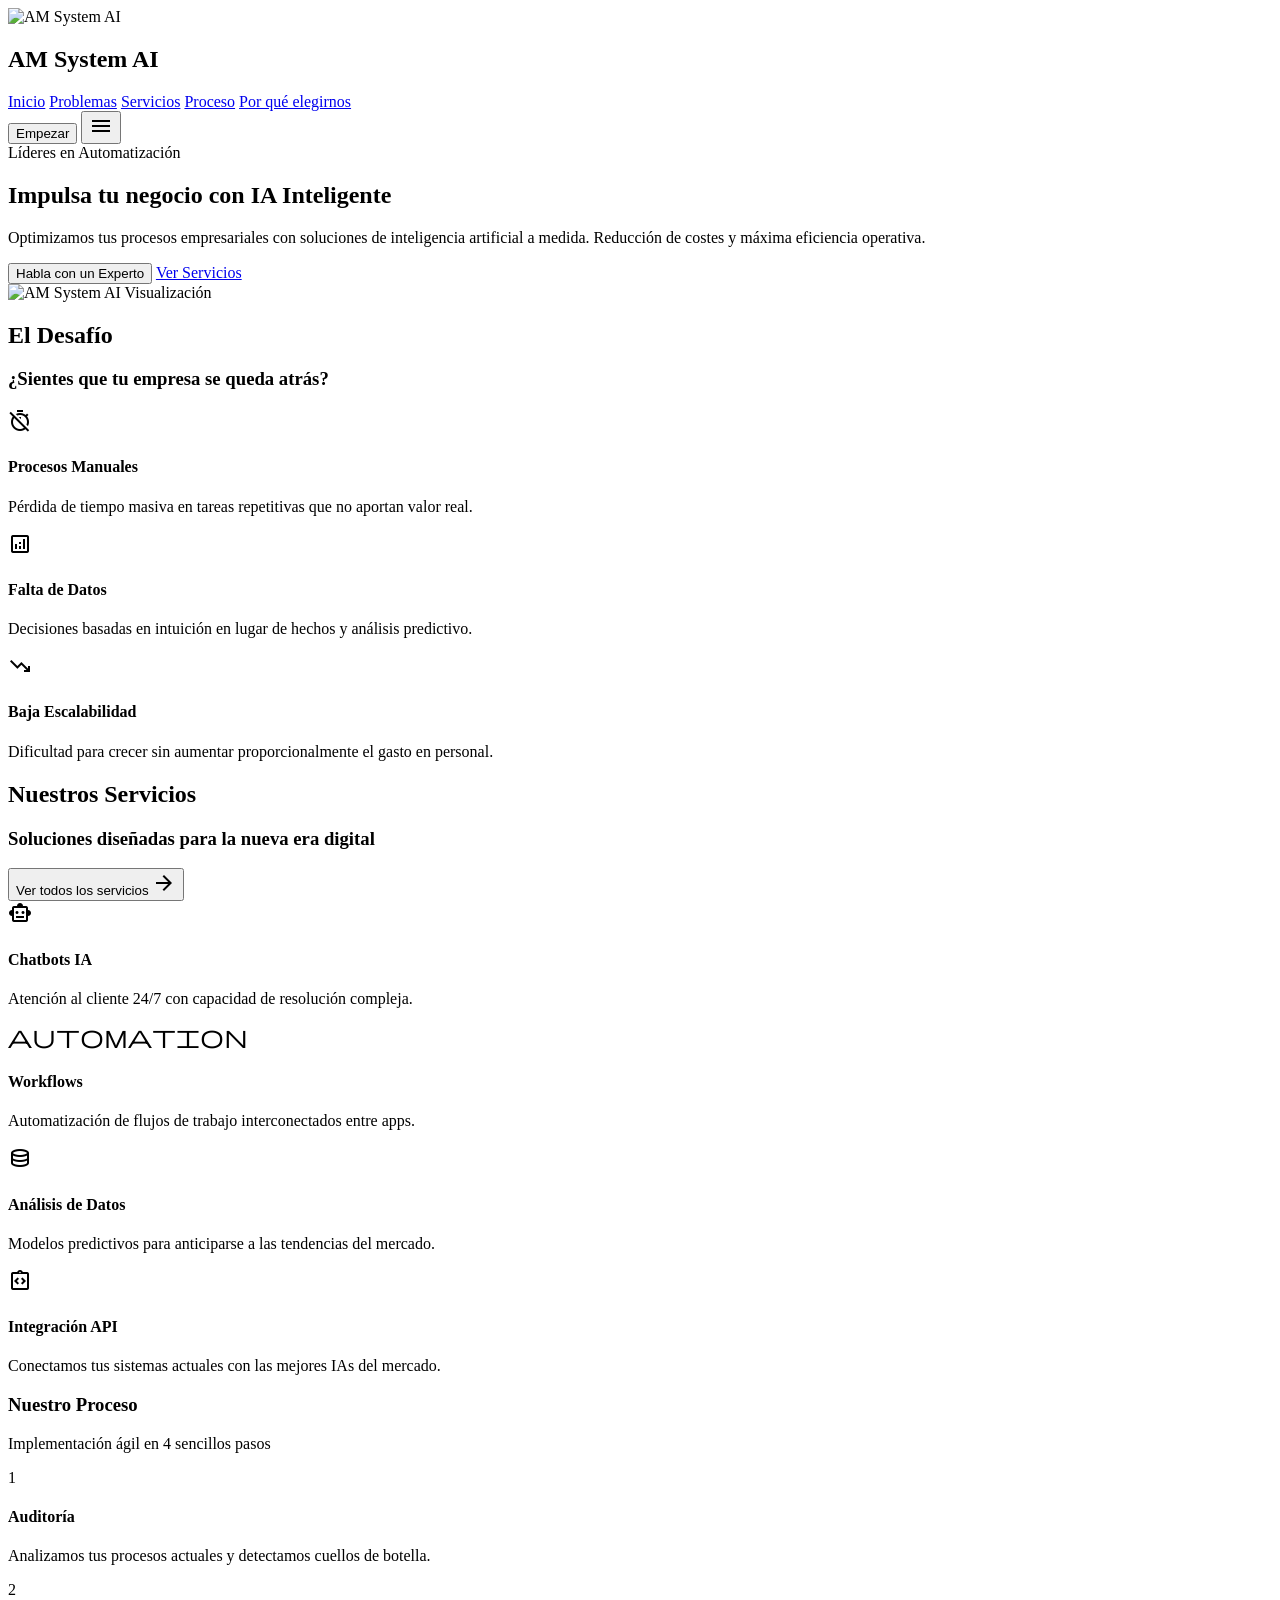
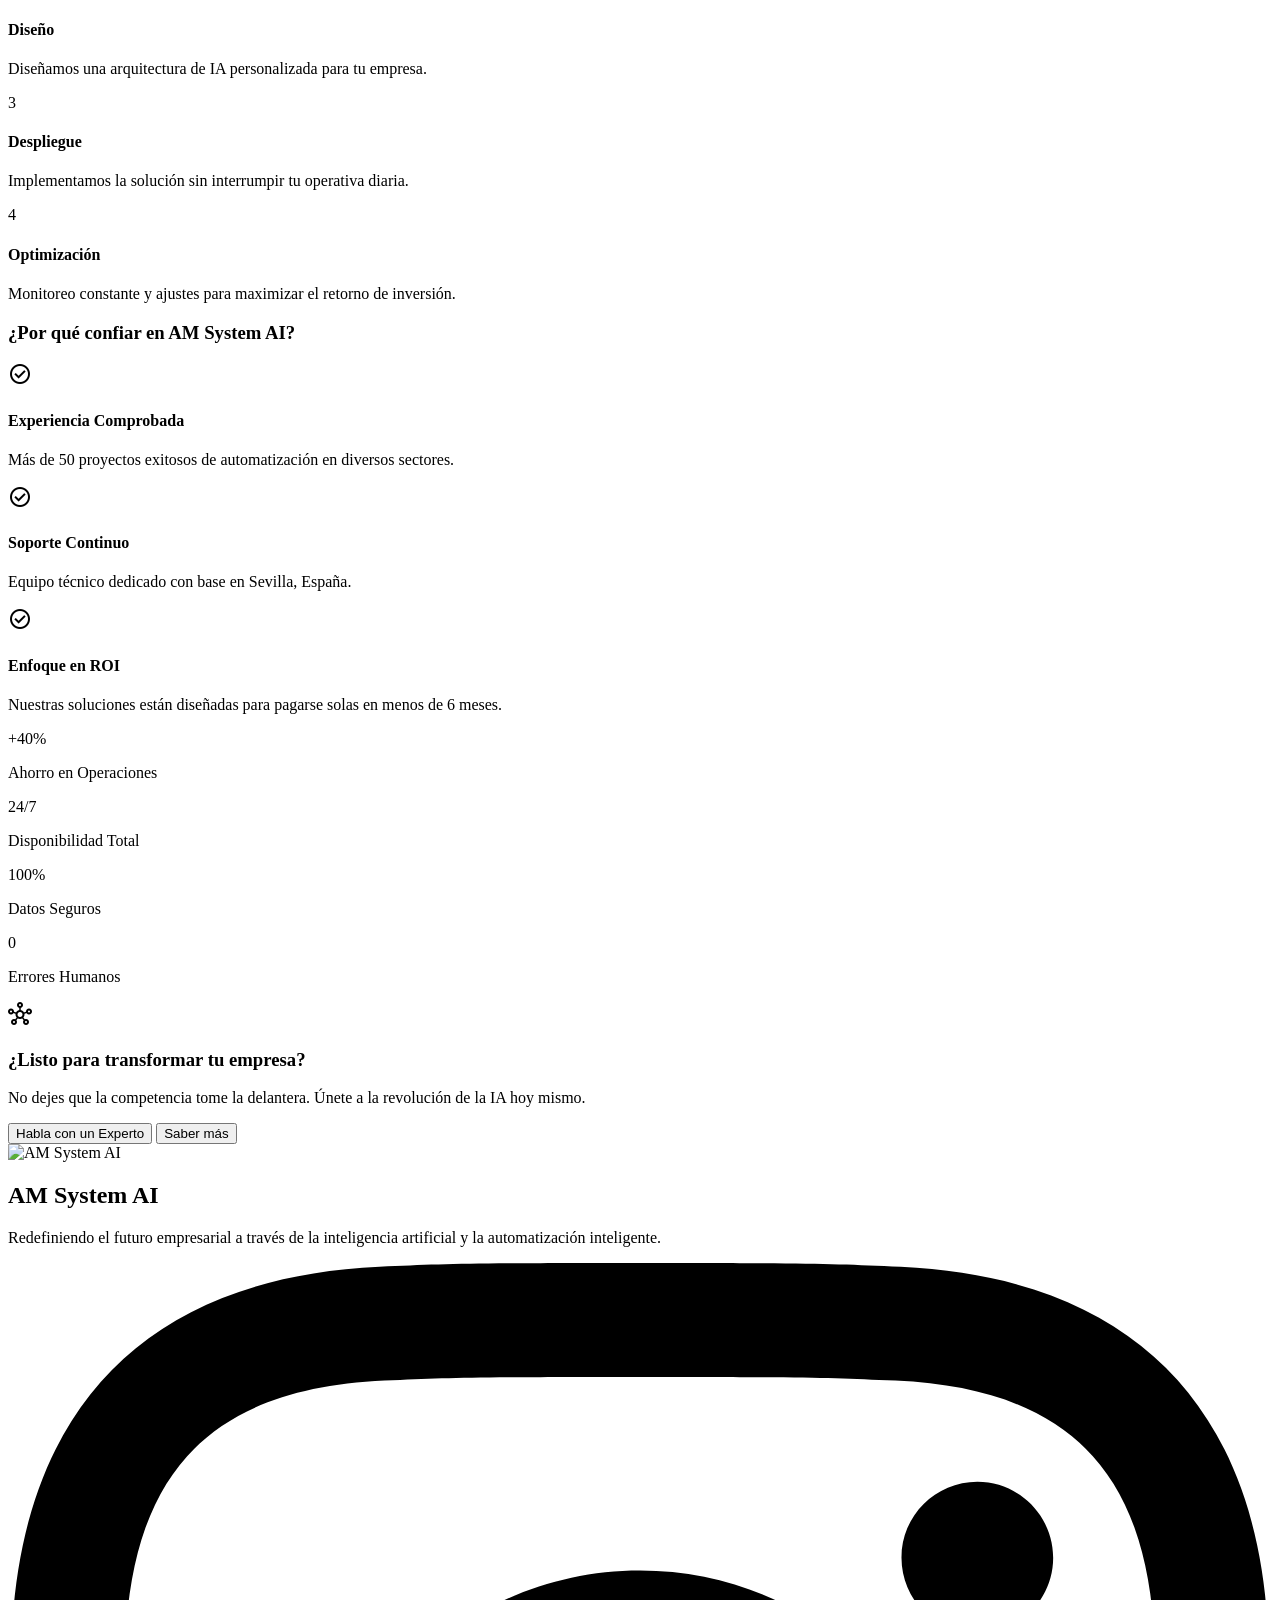
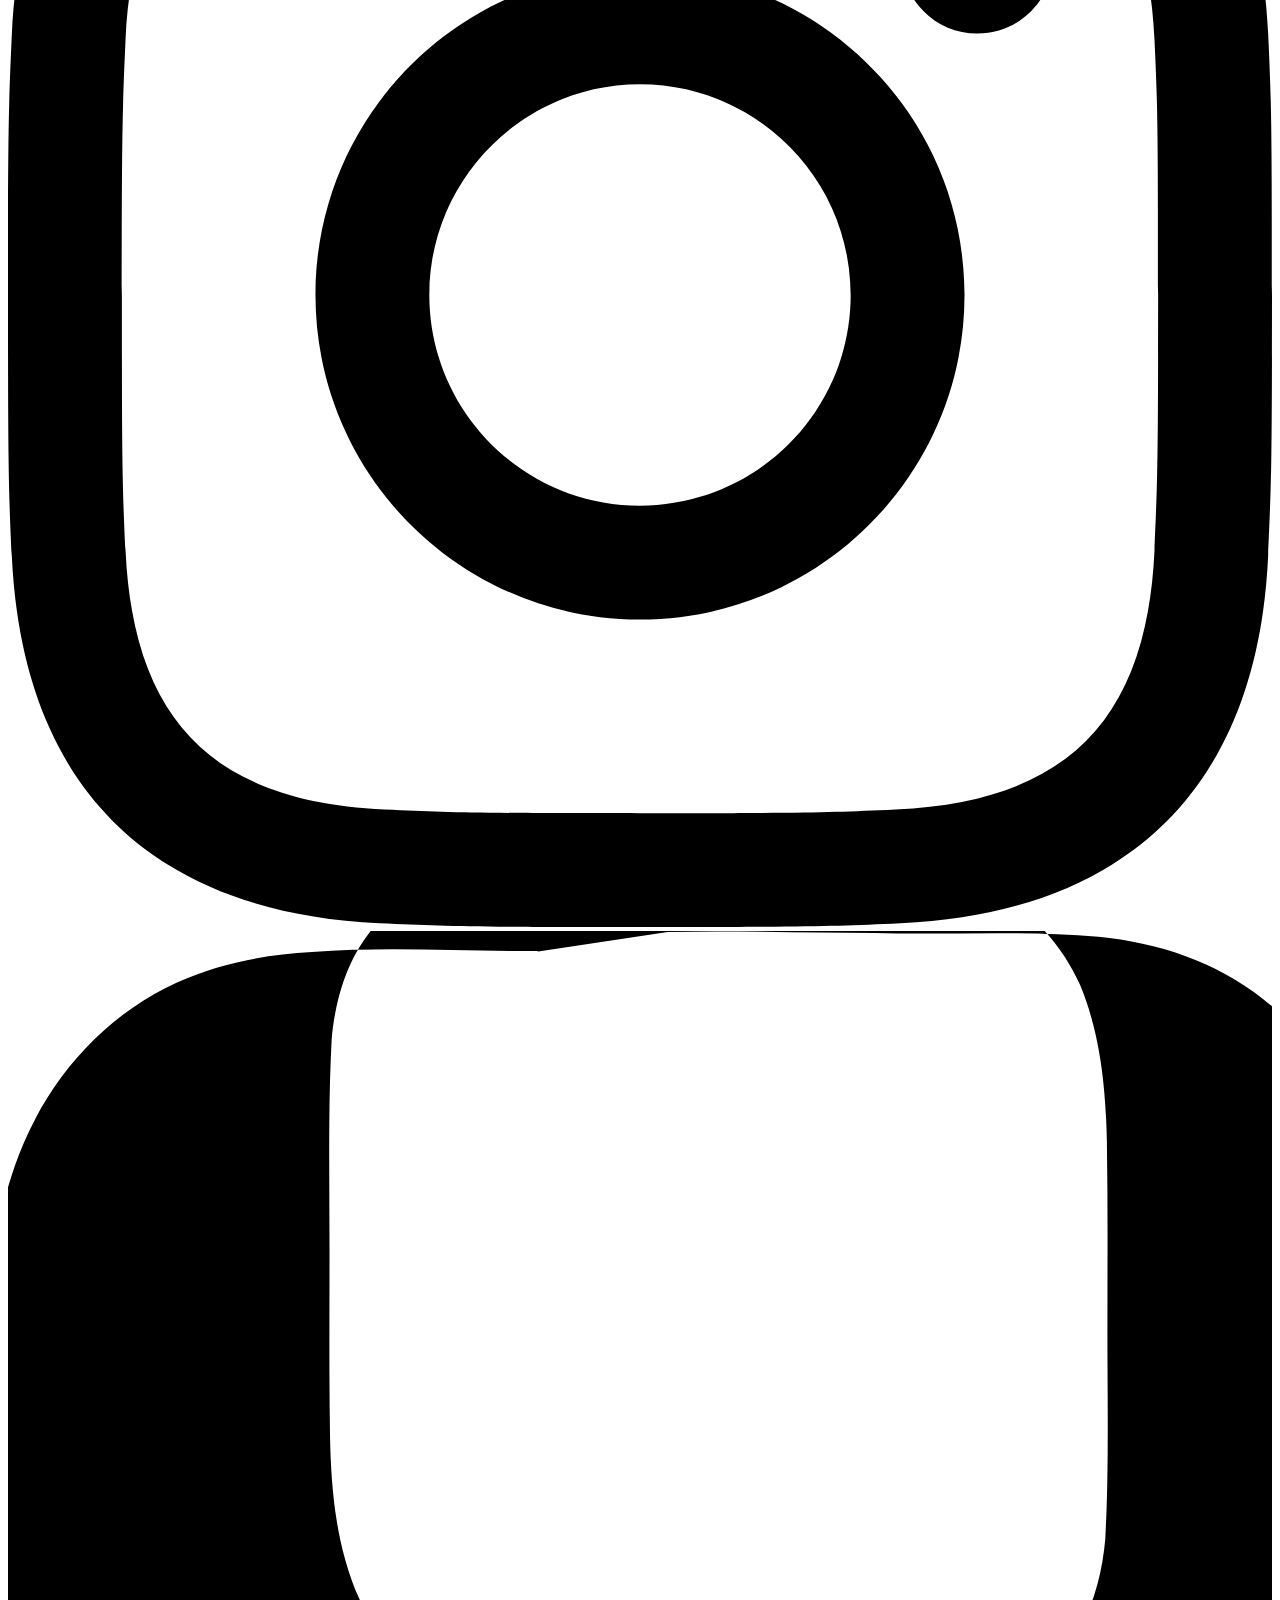
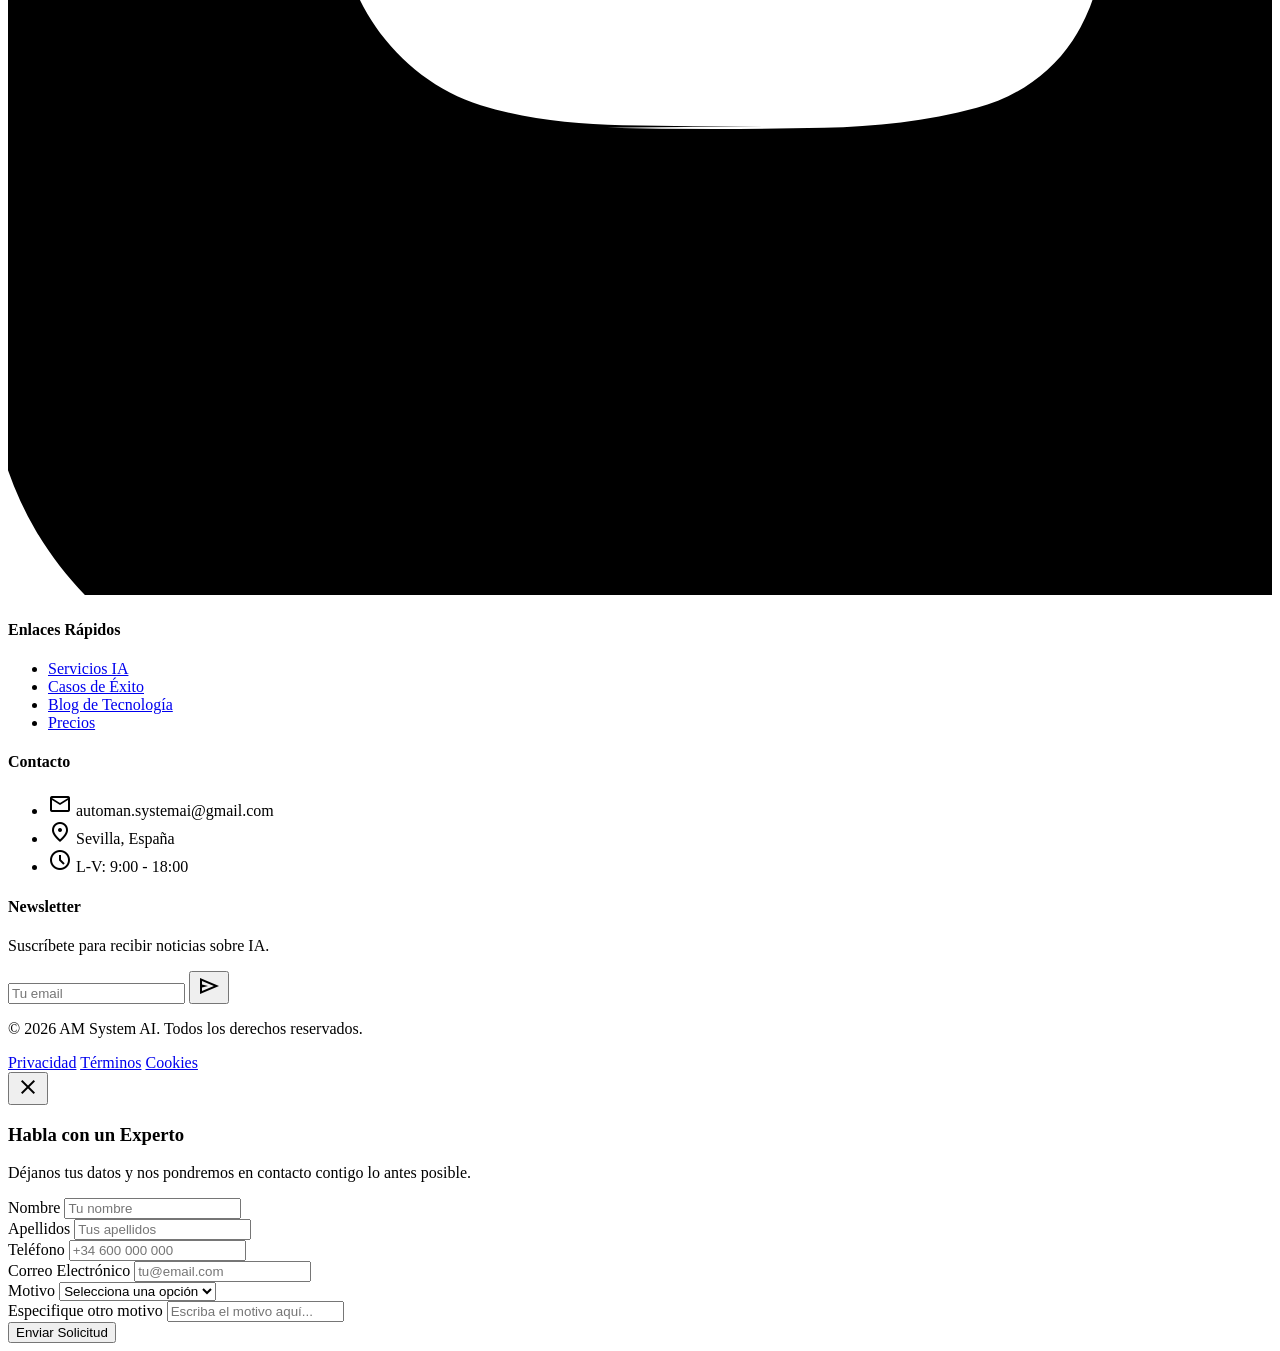
==== Pag_Web_AutoSystemAI/index.html @ a10c8e09 "feat: reestructurar carpetas e integrar webhook de n8n" ====
<!DOCTYPE html>

<html class="light" lang="es">

<head>
    <meta charset="utf-8" />
    <meta content="width=device-width, initial-scale=1.0" name="viewport" />
    <script src="https://cdn.tailwindcss.com?plugins=forms,container-queries"></script>
    <link href="https://fonts.googleapis.com/css2?family=Public+Sans:wght@300;400;500;600;700;800;900&amp;display=swap"
        rel="stylesheet" />
    <link href="https://fonts.googleapis.com/css2?family=Material+Symbols+Outlined:wght@100..700,0..1&amp;display=swap"
        rel="stylesheet" />
    <link
        href="https://fonts.googleapis.com/css2?family=Material+Symbols+Outlined:wght,FILL@100..700,0..1&amp;display=swap"
        rel="stylesheet" />
    <script id="tailwind-config">
        tailwind.config = {
            darkMode: "class",
            theme: {
                extend: {
                    colors: {
                        "primary": "#2563eb", // Electric Blue
                        "accent": "#22c55e",  // Neon Green
                        "background-light": "#ffffff",
                        "background-dark": "#0f172a",
                    },
                    fontFamily: {
                        "display": ["Public Sans", "sans-serif"]
                    },
                    borderRadius: { "DEFAULT": "0.25rem", "lg": "0.5rem", "xl": "0.75rem", "full": "9999px" },
                },
            },
        }
    </script>
    <title>AM System AI - Innovación en IA</title>
    <link rel="icon" type="image/png" href="FotoPerfil.png" />
    <link href="styles.css" rel="stylesheet" />
</head>

<body class="bg-background-light dark:bg-background-dark font-display text-slate-900 dark:text-slate-100 antialiased">
    <!-- Top Navigation Bar -->
    <header
        class="sticky top-0 z-50 w-full border-b border-slate-200/60 bg-white/80 backdrop-blur-md dark:border-slate-800 dark:bg-background-dark/80">
        <div class="mx-auto flex max-w-7xl items-center justify-between px-6 py-4">
            <div class="flex items-center gap-3">
                <img src="FotoPerfil.png" alt="AM System AI"
                    class="h-10 w-10 sm:h-12 sm:w-12 object-cover rounded-full shadow-md" />
                <h2 class="text-xl sm:text-2xl font-black tracking-tight text-slate-900 dark:text-white uppercase">AM
                    System AI</h2>
            </div>
            <nav class="hidden md:flex items-center gap-8">
                <a class="text-sm font-semibold text-slate-600 hover:text-primary transition-colors"
                    href="#inicio">Inicio</a>
                <a class="text-sm font-semibold text-slate-600 hover:text-primary transition-colors"
                    href="#problema">Problemas</a>
                <a class="text-sm font-semibold text-slate-600 hover:text-primary transition-colors"
                    href="#servicios">Servicios</a>
                <a class="text-sm font-semibold text-slate-600 hover:text-primary transition-colors"
                    href="#proceso">Proceso</a>
                <a class="text-sm font-semibold text-slate-600 hover:text-primary transition-colors"
                    href="#nosotros">Por qué elegirnos</a>
            </nav>
            <div class="flex items-center gap-4">
                <button
                    class="hidden sm:flex items-center justify-center rounded-xl bg-primary px-6 py-2.5 text-sm font-bold text-white shadow-lg shadow-primary/25 hover:bg-primary/90 transition-all"
                    data-modal-target="contactModal">
                    Empezar
                </button>
                <button class="md:hidden text-slate-900">
                    <span class="material-symbols-outlined">menu</span>
                </button>
            </div>
        </div>
    </header>
    <!-- Hero Section -->
    <section class="relative overflow-hidden bg-white py-20 lg:py-32" id="inicio">
        <div class="absolute inset-0 -z-10 bg-[radial-gradient(45%_45%_at_50%_50%,#2563eb10_0%,transparent_100%)]">
        </div>
        <div class="mx-auto max-w-7xl px-6">
            <div class="grid grid-cols-1 items-center gap-12 lg:grid-cols-2">
                <div class="flex flex-col gap-8 text-left">
                    <div
                        class="inline-flex w-fit items-center gap-2 rounded-full bg-accent/10 px-4 py-1 text-sm font-bold text-accent">
                        <span class="relative flex h-2 w-2">
                            <span
                                class="animate-ping absolute inline-flex h-full w-full rounded-full bg-accent opacity-75"></span>
                            <span class="relative inline-flex rounded-full h-2 w-2 bg-accent"></span>
                        </span>
                        Líderes en Automatización
                    </div>
                    <h1 class="text-5xl font-black leading-tight tracking-tight text-slate-900 md:text-6xl">
                        Impulsa tu negocio con <span class="text-primary">IA Inteligente</span>
                    </h1>
                    <p class="text-lg leading-relaxed text-slate-600">
                        Optimizamos tus procesos empresariales con soluciones de inteligencia artificial a medida.
                        Reducción de costes y máxima eficiencia operativa.
                    </p>
                    <div class="flex flex-wrap gap-4">
                        <button
                            class="flex h-14 items-center justify-center rounded-xl bg-primary px-8 text-base font-bold text-white shadow-xl shadow-primary/20 hover:scale-105 transition-transform"
                            data-modal-target="contactModal">
                            Habla con un Experto
                        </button>
                        <a href="#servicios"
                            class="flex h-14 items-center justify-center rounded-xl border-2 border-slate-200 bg-white px-8 text-base font-bold text-slate-700 hover:bg-slate-50 transition-colors">
                            Ver Servicios
                        </a>
                    </div>
                </div>
                <div class="relative group">
                    <div
                        class="absolute -inset-1 rounded-2xl bg-gradient-to-r from-primary to-accent opacity-20 blur group-hover:opacity-30 transition duration-1000">
                    </div>
                    <div
                        class="relative h-[400px] w-full overflow-hidden rounded-2xl shadow-2xl bg-white border border-slate-100">
                        <img alt="AM System AI Visualización" class="h-full w-full object-cover"
                            src="FotoPaginaWeb.png" />
                    </div>
                </div>
            </div>
        </div>
    </section>
    <!-- Problem Section -->
    <section class="bg-slate-50 py-24" id="problema">
        <div class="mx-auto max-w-7xl px-6 text-center">
            <h2 class="text-accent font-bold uppercase tracking-widest text-sm mb-4">El Desafío</h2>
            <h3 class="text-3xl font-black text-slate-900 md:text-4xl mb-16">¿Sientes que tu empresa se queda atrás?
            </h3>
            <div class="grid grid-cols-1 gap-8 md:grid-cols-3">
                <div
                    class="flex flex-col items-center rounded-2xl bg-white p-8 shadow-sm border border-slate-100 hover:shadow-md transition-shadow">
                    <div class="mb-6 flex h-16 w-16 items-center justify-center rounded-full bg-red-100 text-red-600">
                        <span class="material-symbols-outlined text-3xl">timer_off</span>
                    </div>
                    <h4 class="mb-3 text-xl font-bold text-slate-900">Procesos Manuales</h4>
                    <p class="text-slate-600">Pérdida de tiempo masiva en tareas repetitivas que no aportan valor real.
                    </p>
                </div>
                <div
                    class="flex flex-col items-center rounded-2xl bg-white p-8 shadow-sm border border-slate-100 hover:shadow-md transition-shadow">
                    <div
                        class="mb-6 flex h-16 w-16 items-center justify-center rounded-full bg-orange-100 text-orange-600">
                        <span class="material-symbols-outlined text-3xl">analytics</span>
                    </div>
                    <h4 class="mb-3 text-xl font-bold text-slate-900">Falta de Datos</h4>
                    <p class="text-slate-600">Decisiones basadas en intuición en lugar de hechos y análisis predictivo.
                    </p>
                </div>
                <div
                    class="flex flex-col items-center rounded-2xl bg-white p-8 shadow-sm border border-slate-100 hover:shadow-md transition-shadow">
                    <div class="mb-6 flex h-16 w-16 items-center justify-center rounded-full bg-blue-100 text-primary">
                        <span class="material-symbols-outlined text-3xl">trending_down</span>
                    </div>
                    <h4 class="mb-3 text-xl font-bold text-slate-900">Baja Escalabilidad</h4>
                    <p class="text-slate-600">Dificultad para crecer sin aumentar proporcionalmente el gasto en
                        personal.</p>
                </div>
            </div>
        </div>
    </section>
    <!-- Services Section -->
    <section class="py-24" id="servicios">
        <div class="mx-auto max-w-7xl px-6">
            <div class="mb-16 flex flex-col md:flex-row md:items-end md:justify-between gap-6">
                <div class="max-w-2xl">
                    <h2 class="text-primary font-bold uppercase tracking-widest text-sm mb-4">Nuestros Servicios</h2>
                    <h3 class="text-4xl font-black text-slate-900 leading-tight">Soluciones diseñadas para la nueva era
                        digital</h3>
                </div>
                <button class="group flex items-center gap-2 font-bold text-primary">
                    Ver todos los servicios <span
                        class="material-symbols-outlined group-hover:translate-x-1 transition-transform">arrow_forward</span>
                </button>
            </div>
            <div class="grid grid-cols-1 gap-6 md:grid-cols-2 lg:grid-cols-4">
                <div
                    class="rounded-2xl bg-slate-50 p-6 border border-slate-100 hover:bg-white hover:shadow-xl hover:-translate-y-1 transition-all">
                    <span class="material-symbols-outlined text-primary mb-4 text-4xl">smart_toy</span>
                    <h4 class="text-lg font-bold mb-2">Chatbots IA</h4>
                    <p class="text-sm text-slate-600">Atención al cliente 24/7 con capacidad de resolución compleja.</p>
                </div>
                <div
                    class="rounded-2xl bg-slate-50 p-6 border border-slate-100 hover:bg-white hover:shadow-xl hover:-translate-y-1 transition-all">
                    <span class="material-symbols-outlined text-primary mb-4 text-4xl">automation</span>
                    <h4 class="text-lg font-bold mb-2">Workflows</h4>
                    <p class="text-sm text-slate-600">Automatización de flujos de trabajo interconectados entre apps.
                    </p>
                </div>
                <div
                    class="rounded-2xl bg-slate-50 p-6 border border-slate-100 hover:bg-white hover:shadow-xl hover:-translate-y-1 transition-all">
                    <span class="material-symbols-outlined text-primary mb-4 text-4xl">database</span>
                    <h4 class="text-lg font-bold mb-2">Análisis de Datos</h4>
                    <p class="text-sm text-slate-600">Modelos predictivos para anticiparse a las tendencias del mercado.
                    </p>
                </div>
                <div
                    class="rounded-2xl bg-slate-50 p-6 border border-slate-100 hover:bg-white hover:shadow-xl hover:-translate-y-1 transition-all">
                    <span class="material-symbols-outlined text-primary mb-4 text-4xl">integration_instructions</span>
                    <h4 class="text-lg font-bold mb-2">Integración API</h4>
                    <p class="text-sm text-slate-600">Conectamos tus sistemas actuales con las mejores IAs del mercado.
                    </p>
                </div>
            </div>
        </div>
    </section>
    <!-- 4-Step Process -->
    <section class="bg-background-dark py-24 text-white" id="proceso">
        <div class="mx-auto max-w-7xl px-6">
            <div class="text-center mb-20">
                <h3 class="text-4xl font-black mb-4">Nuestro Proceso</h3>
                <p class="text-slate-400">Implementación ágil en 4 sencillos pasos</p>
            </div>
            <div class="grid grid-cols-1 gap-12 md:grid-cols-4">
                <div class="relative text-center">
                    <div
                        class="mx-auto mb-6 flex h-20 w-20 items-center justify-center rounded-full bg-primary text-3xl font-black">
                        1</div>
                    <h4 class="text-xl font-bold mb-2">Auditoría</h4>
                    <p class="text-sm text-slate-400">Analizamos tus procesos actuales y detectamos cuellos de botella.
                    </p>
                </div>
                <div class="relative text-center">
                    <div
                        class="mx-auto mb-6 flex h-20 w-20 items-center justify-center rounded-full bg-slate-800 text-3xl font-black border-2 border-primary/30">
                        2</div>
                    <h4 class="text-xl font-bold mb-2">Diseño</h4>
                    <p class="text-sm text-slate-400">Diseñamos una arquitectura de IA personalizada para tu empresa.
                    </p>
                </div>
                <div class="relative text-center">
                    <div
                        class="mx-auto mb-6 flex h-20 w-20 items-center justify-center rounded-full bg-slate-800 text-3xl font-black border-2 border-primary/30">
                        3</div>
                    <h4 class="text-xl font-bold mb-2">Despliegue</h4>
                    <p class="text-sm text-slate-400">Implementamos la solución sin interrumpir tu operativa diaria.</p>
                </div>
                <div class="relative text-center">
                    <div
                        class="mx-auto mb-6 flex h-20 w-20 items-center justify-center rounded-full bg-slate-800 text-3xl font-black border-2 border-primary/30">
                        4</div>
                    <h4 class="text-xl font-bold mb-2">Optimización</h4>
                    <p class="text-sm text-slate-400">Monitoreo constante y ajustes para maximizar el retorno de
                        inversión.</p>
                </div>
            </div>
        </div>
    </section>
    <!-- Why Choose Us -->
    <section class="py-24" id="nosotros">
        <div class="mx-auto max-w-7xl px-6">
            <div class="flex flex-col lg:flex-row gap-16 items-center">
                <div class="flex-1 space-y-8">
                    <h3 class="text-4xl font-black text-slate-900 leading-tight">¿Por qué confiar en AM System AI?</h3>
                    <div class="space-y-6">
                        <div class="flex gap-4">
                            <div class="flex-shrink-0 mt-1">
                                <span class="material-symbols-outlined text-accent font-bold">check_circle</span>
                            </div>
                            <div>
                                <h4 class="font-bold text-lg">Experiencia Comprobada</h4>
                                <p class="text-slate-600">Más de 50 proyectos exitosos de automatización en diversos
                                    sectores.</p>
                            </div>
                        </div>
                        <div class="flex gap-4">
                            <div class="flex-shrink-0 mt-1">
                                <span class="material-symbols-outlined text-accent font-bold">check_circle</span>
                            </div>
                            <div>
                                <h4 class="font-bold text-lg">Soporte Continuo</h4>
                                <p class="text-slate-600">Equipo técnico dedicado con base en Sevilla, España.</p>
                            </div>
                        </div>
                        <div class="flex gap-4">
                            <div class="flex-shrink-0 mt-1">
                                <span class="material-symbols-outlined text-accent font-bold">check_circle</span>
                            </div>
                            <div>
                                <h4 class="font-bold text-lg">Enfoque en ROI</h4>
                                <p class="text-slate-600">Nuestras soluciones están diseñadas para pagarse solas en
                                    menos de 6 meses.</p>
                            </div>
                        </div>
                    </div>
                </div>
                <div class="flex-1 grid grid-cols-2 gap-4">
                    <div class="rounded-2xl bg-primary/5 p-8 flex flex-col justify-center items-center text-center">
                        <span class="text-4xl font-black text-primary mb-2">+40%</span>
                        <p class="text-sm text-slate-600 font-medium">Ahorro en Operaciones</p>
                    </div>
                    <div class="mt-8 rounded-2xl bg-accent/5 p-8 flex flex-col justify-center items-center text-center">
                        <span class="text-4xl font-black text-accent mb-2">24/7</span>
                        <p class="text-sm text-slate-600 font-medium">Disponibilidad Total</p>
                    </div>
                    <div class="rounded-2xl bg-slate-100 p-8 flex flex-col justify-center items-center text-center">
                        <span class="text-4xl font-black text-slate-900 mb-2">100%</span>
                        <p class="text-sm text-slate-600 font-medium">Datos Seguros</p>
                    </div>
                    <div
                        class="mt-8 rounded-2xl bg-primary/5 p-8 flex flex-col justify-center items-center text-center">
                        <span class="text-4xl font-black text-primary mb-2">0</span>
                        <p class="text-sm text-slate-600 font-medium">Errores Humanos</p>
                    </div>
                </div>
            </div>
        </div>
    </section>
    <!-- CTA Section -->
    <section class="mx-auto max-w-7xl px-6 py-12">
        <div class="relative overflow-hidden rounded-3xl bg-primary px-8 py-20 text-center shadow-2xl">
            <div class="absolute top-0 right-0 -translate-y-1/2 translate-x-1/3 opacity-20">
                <span class="material-symbols-outlined text-[300px] text-white">hub</span>
            </div>
            <div class="relative z-10 mx-auto max-w-2xl">
                <h3 class="text-3xl font-black text-white md:text-5xl">¿Listo para transformar tu empresa?</h3>
                <p class="mt-6 text-lg text-blue-100">
                    No dejes que la competencia tome la delantera. Únete a la revolución de la IA hoy mismo.
                </p>
                <div class="mt-10 flex flex-wrap justify-center gap-4">
                    <button
                        class="rounded-xl bg-white px-8 py-4 text-base font-black text-primary hover:bg-slate-50 transition-colors shadow-lg"
                        data-modal-target="contactModal">
                        Habla con un Experto
                    </button>
                    <button
                        class="rounded-xl border-2 border-white/30 bg-white/10 px-8 py-4 text-base font-bold text-white backdrop-blur-sm hover:bg-white/20 transition-colors">
                        Saber más
                    </button>
                </div>
            </div>
        </div>
    </section>
    <!-- Footer -->
    <footer class="bg-slate-50 pt-20 pb-10 border-t border-slate-200">
        <div class="mx-auto max-w-7xl px-6">
            <div class="grid grid-cols-1 gap-12 lg:grid-cols-4 mb-16">
                <div class="space-y-6">
                    <div class="flex items-center gap-3">
                        <img src="FotoPerfil.png" alt="AM System AI"
                            class="h-10 w-10 sm:h-12 sm:w-12 object-cover rounded-full shadow-md" />
                        <h2 class="text-xl sm:text-2xl font-black tracking-tight text-slate-900 uppercase">AM System AI
                        </h2>
                    </div>
                    <p class="text-slate-500 text-sm leading-relaxed">
                        Redefiniendo el futuro empresarial a través de la inteligencia artificial y la automatización
                        inteligente.
                    </p>
                    <div class="flex gap-4">
                        <a class="h-10 w-10 flex items-center justify-center rounded-full bg-white border border-slate-200 text-slate-600 hover:text-primary transition-colors"
                            href="#">
                            <svg class="w-5 h-5 fill-current" viewbox="0 0 24 24">
                                <path
                                    d="M12 2.163c3.204 0 3.584.012 4.85.07 3.252.148 4.771 1.691 4.919 4.919.058 1.265.069 1.645.069 4.849 0 3.205-.012 3.584-.069 4.849-.149 3.225-1.664 4.771-4.919 4.919-1.266.058-1.644.07-4.85.07-3.204 0-3.584-.012-4.849-.07-3.26-.149-4.771-1.699-4.919-4.92-.058-1.265-.07-1.644-.07-4.849 0-3.204.013-3.583.07-4.849.149-3.227 1.664-4.771 4.919-4.919 1.266-.057 1.645-.069 4.849-.069zm0-2.163c-3.259 0-3.667.014-4.947.072-4.358.2-6.78 2.618-6.98 6.98-.059 1.281-.073 1.689-.073 4.948 0 3.259.014 3.668.072 4.948.2 4.358 2.618 6.78 6.98 6.98 1.281.058 1.689.072 4.948.072 3.259 0 3.668-.014 4.948-.072 4.354-.2 6.782-2.618 6.979-6.98.059-1.28.073-1.689.073-4.948 0-3.259-.014-3.667-.072-4.947-.196-4.354-2.617-6.78-6.979-6.98-1.281-.059-1.69-.073-4.949-.073zm0 5.838c-3.403 0-6.162 2.759-6.162 6.162s2.759 6.163 6.162 6.163 6.162-2.759 6.162-6.163-2.759-6.162-6.162-6.162zm0 10.162c-2.209 0-4-1.79-4-4 0-2.209 1.791-4 4-4s4 1.791 4 4c0 2.21-1.791 4-4 4zm6.406-11.845c-.796 0-1.441.645-1.441 1.44s.645 1.44 1.441 1.44c.795 0 1.439-.645 1.439-1.44s-.644-1.44-1.439-1.44z">
                                </path>
                            </svg>
                        </a>
                        <a class="h-10 w-10 flex items-center justify-center rounded-full bg-white border border-slate-200 text-slate-600 hover:text-primary transition-colors"
                            href="#">
                            <svg class="w-5 h-5 fill-current" viewbox="0 0 24 24">
                                <path
                                    d="M12.525.02c1.31-.032 2.623.019 3.921.019 1.42.039 2.844-.051 4.258.07 1.13.111 2.22.469 3.125 1.18.91.71 1.54 1.7 1.84 2.8.21.78.29 1.59.3 2.4.03 2.18.01 4.35.01 6.53 0 1.51-.01 3.02 0 4.52-.01 1.48-.15 2.97-.61 4.38-.6 1.81-1.92 3.32-3.7 3.91-.79.28-1.61.37-2.45.39-1.89.03-3.79.01-5.69.01-1.76 0-3.52 0-5.28-.01-1.32-.01-2.65-.12-3.95-.51-1.58-.45-2.92-1.5-3.77-2.93-.53-.89-.81-1.91-.91-2.93-.07-1.12-.03-2.25-.03-3.37V8.53c.01-1.36.08-2.73.53-4.04.53-1.54 1.62-2.84 3.09-3.51.81-.37 1.68-.53 2.56-.58 1.42-.11 2.85-.01 4.28-.02l.02.01zm-1.15 15.11c1.37.03 2.74.03 4.12 0 .97-.02 1.95-.12 2.9-.38.74-.2 1.39-.63 1.82-1.28.38-.57.56-1.25.62-1.93.07-1.3.04-2.61.04-3.91 0-1.21.01-2.41-.01-3.62-.02-1.02-.12-2.05-.51-2.99-.44-.97-1.26-1.73-2.26-2.06-.88-.29-1.8-.39-2.73-.41-1.32-.03-2.64-.03-3.96 0-.96.02-1.93.12-2.87.38-.72.2-1.36.62-1.78 1.25-.38.56-.55 1.22-.61 1.89-.07 1.34-.04 2.68-.04 4.02 0 1.18-.01 2.35.01 3.53.02 1.05.13 2.11.56 3.07.47.96 1.31 1.7 2.3 2.01.87.27 1.77.36 2.69.38.93.02 1.87.02 2.81.02z">
                                </path>
                            </svg>
                        </a>
                    </div>
                </div>
                <div>
                    <h4 class="text-slate-900 font-bold mb-6">Enlaces Rápidos</h4>
                    <ul class="space-y-4 text-sm text-slate-500">
                        <li><a class="hover:text-primary transition-colors" href="#">Servicios IA</a></li>
                        <li><a class="hover:text-primary transition-colors" href="#">Casos de Éxito</a></li>
                        <li><a class="hover:text-primary transition-colors" href="#">Blog de Tecnología</a></li>
                        <li><a class="hover:text-primary transition-colors" href="#">Precios</a></li>
                    </ul>
                </div>
                <div>
                    <h4 class="text-slate-900 font-bold mb-6">Contacto</h4>
                    <ul class="space-y-4 text-sm text-slate-500">
                        <li class="flex items-center gap-2">
                            <span class="material-symbols-outlined text-primary text-lg">mail</span>
                            automan.systemai@gmail.com
                        </li>
                        <li class="flex items-center gap-2">
                            <span class="material-symbols-outlined text-primary text-lg">location_on</span>
                            Sevilla, España
                        </li>
                        <li class="flex items-center gap-2" data-location="Sevilla, Spain">
                            <span class="material-symbols-outlined text-primary text-lg">schedule</span>
                            L-V: 9:00 - 18:00
                        </li>
                    </ul>
                </div>
                <div>
                    <h4 class="text-slate-900 font-bold mb-6">Newsletter</h4>
                    <p class="text-sm text-slate-500 mb-4">Suscríbete para recibir noticias sobre IA.</p>
                    <div class="flex gap-2">
                        <input
                            class="w-full rounded-lg border-slate-200 bg-white px-4 py-2 text-sm focus:border-primary focus:ring-primary"
                            placeholder="Tu email" type="email" />
                        <button class="rounded-lg bg-primary px-4 py-2 text-white">
                            <span class="material-symbols-outlined text-sm">send</span>
                        </button>
                    </div>
                </div>
            </div>
            <div
                class="flex flex-col md:flex-row justify-between items-center gap-6 pt-10 border-t border-slate-200 text-sm text-slate-400">
                <p>© 2026 AM System AI. Todos los derechos reservados.</p>
                <div class="flex gap-6">
                    <a class="hover:text-slate-600" href="#">Privacidad</a>
                    <a class="hover:text-slate-600" href="#">Términos</a>
                    <a class="hover:text-slate-600" href="#">Cookies</a>
                </div>
            </div>
        </div>
    </footer>

    <!-- Contact Modal -->
    <div id="contactModal" class="fixed inset-0 z-[100] hidden items-center justify-center">
        <!-- Backdrop -->
        <div class="absolute inset-0 bg-slate-900/60 backdrop-blur-sm modal-backdrop"></div>

        <!-- Modal Content -->
        <div
            class="relative w-full max-w-md rounded-2xl bg-white p-8 shadow-2xl mx-4 transform transition-all scale-95 opacity-0 modal-content">
            <button class="absolute top-4 right-4 text-slate-400 hover:text-slate-900 transition-colors close-modal">
                <span class="material-symbols-outlined">close</span>
            </button>

            <div class="mb-6 text-center">
                <h3 class="text-2xl font-black text-slate-900 mb-2">Habla con un Experto</h3>
                <p class="text-slate-500 text-sm">Déjanos tus datos y nos pondremos en contacto contigo lo antes
                    posible.</p>
            </div>

            <form id="contactForm" class="space-y-4">
                <div class="grid grid-cols-2 gap-4">
                    <div>
                        <label class="block text-sm font-semibold text-slate-700 mb-1">Nombre</label>
                        <input type="text" name="nombre" required
                            class="w-full rounded-lg border-slate-200 bg-slate-50 px-4 py-2 text-sm focus:border-primary focus:ring-primary focus:bg-white transition-colors"
                            placeholder="Tu nombre">
                    </div>
                    <div>
                        <label class="block text-sm font-semibold text-slate-700 mb-1">Apellidos</label>
                        <input type="text" name="apellidos" required
                            class="w-full rounded-lg border-slate-200 bg-slate-50 px-4 py-2 text-sm focus:border-primary focus:ring-primary focus:bg-white transition-colors"
                            placeholder="Tus apellidos">
                    </div>
                </div>

                <div>
                    <label class="block text-sm font-semibold text-slate-700 mb-1">Teléfono</label>
                    <input type="tel" name="telefono" required
                        class="w-full rounded-lg border-slate-200 bg-slate-50 px-4 py-2 text-sm focus:border-primary focus:ring-primary focus:bg-white transition-colors"
                        placeholder="+34 600 000 000">
                </div>

                <div>
                    <label class="block text-sm font-semibold text-slate-700 mb-1">Correo Electrónico</label>
                    <input type="email" required id="contactEmail" name="email"
                        class="w-full rounded-lg border-slate-200 bg-slate-50 px-4 py-2 text-sm focus:border-primary focus:ring-primary focus:bg-white transition-colors"
                        placeholder="tu@email.com">
                </div>

                <div>
                    <label class="block text-sm font-semibold text-slate-700 mb-1">Motivo</label>
                    <select id="contactReason" name="reason" required
                        class="w-full rounded-lg border-slate-200 bg-slate-50 px-4 py-2 text-sm focus:border-primary focus:ring-primary focus:bg-white transition-colors">
                        <option value="" disabled selected>Selecciona una opción</option>
                        <option value="Informacion">Información</option>
                        <option value="Presupuesto">Presupuesto</option>
                        <option value="Soporte">Soporte</option>
                        <option value="Colaboracion">Colaboración</option>
                        <option value="Otro">Otro</option>
                    </select>
                </div>

                <div id="otherReasonContainer" class="hidden">
                    <label class="block text-sm font-semibold text-slate-700 mb-1">Especifique otro motivo</label>
                    <input type="text" id="contactOtherReason" name="otherReason"
                        class="w-full rounded-lg border-slate-200 bg-slate-50 px-4 py-2 text-sm focus:border-primary focus:ring-primary focus:bg-white transition-colors"
                        placeholder="Escriba el motivo aquí...">
                </div>

                <button type="submit"
                    class="w-full mt-6 rounded-xl bg-primary px-8 py-3 text-base font-bold text-white shadow-lg shadow-primary/25 hover:bg-primary/90 transition-all">
                    Enviar Solicitud
                </button>
            </form>
        </div>
    </div>

    <script src="scripts.js"></script>
</body>

</html>
---- Pag_Web_AutoSystemAI/styles.css ----
/* Global Custom Styles for AutoSystemAI */

.reveal {
  opacity: 0;
  transform: translateY(30px);
  transition: all 0.8s ease-out;
}

.reveal.active {
  opacity: 1;
  transform: translateY(0);
}

/* Modal Animations */
.modal-open #contactModal {
  display: flex !important;
}

.modal-open .modal-content {
  animation: modalPopIn 0.3s cubic-bezier(0.16, 1, 0.3, 1) forwards !important;
}

@keyframes modalPopIn {
  from {
    opacity: 0;
    transform: scale(0.95);
  }
  to {
    opacity: 1;
    transform: scale(1);
  }
}
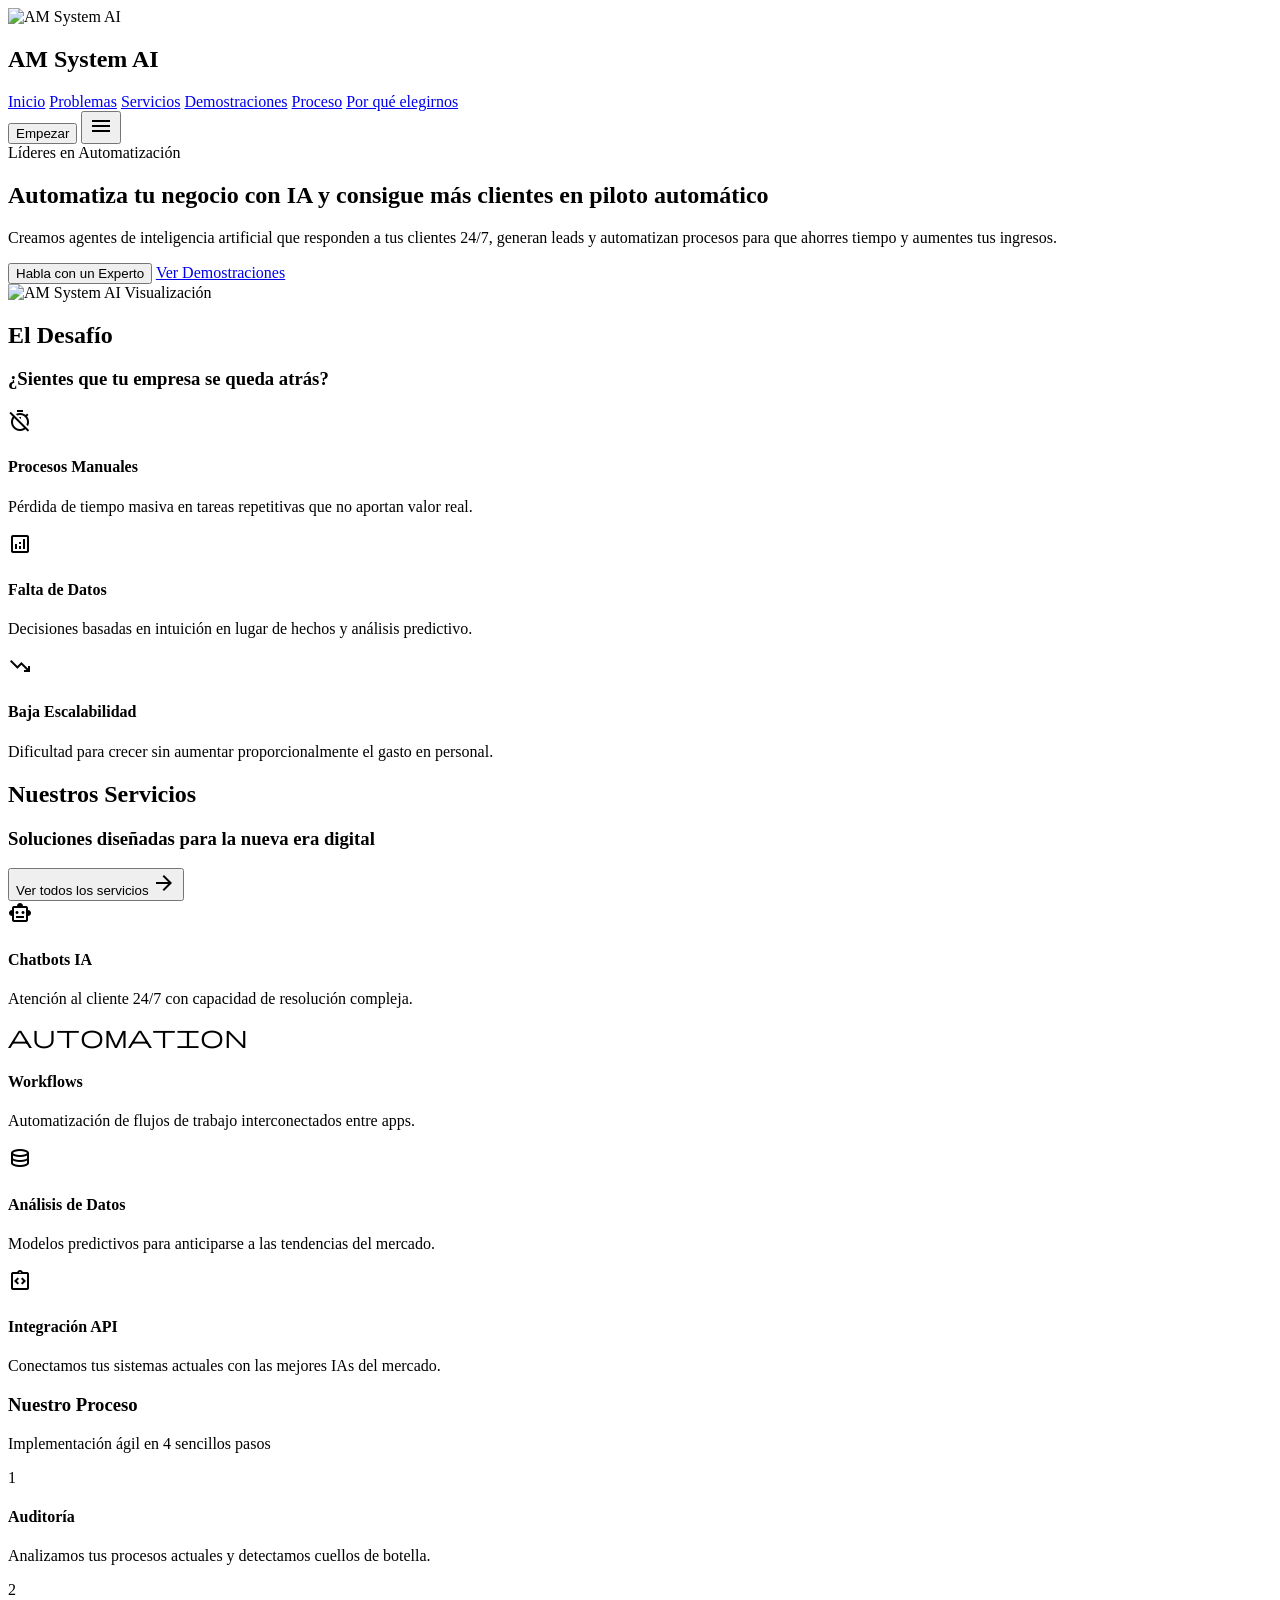
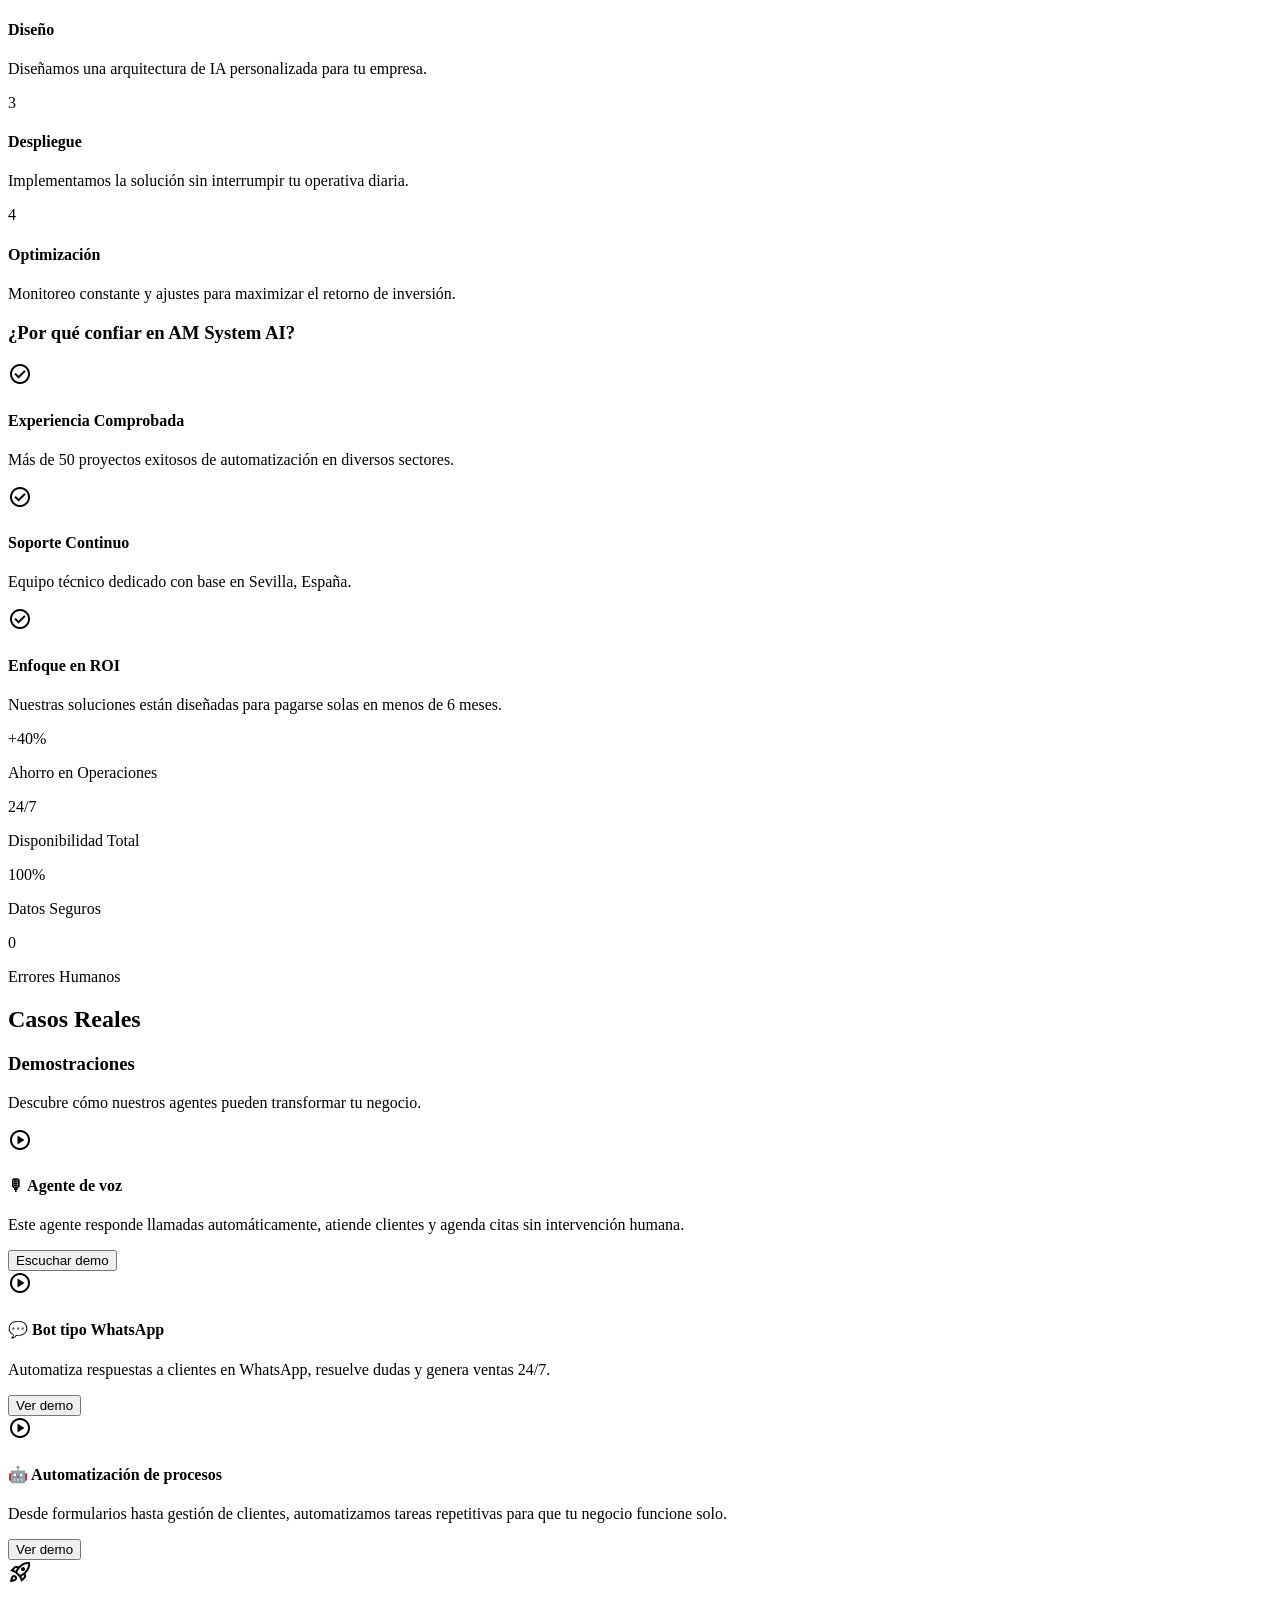
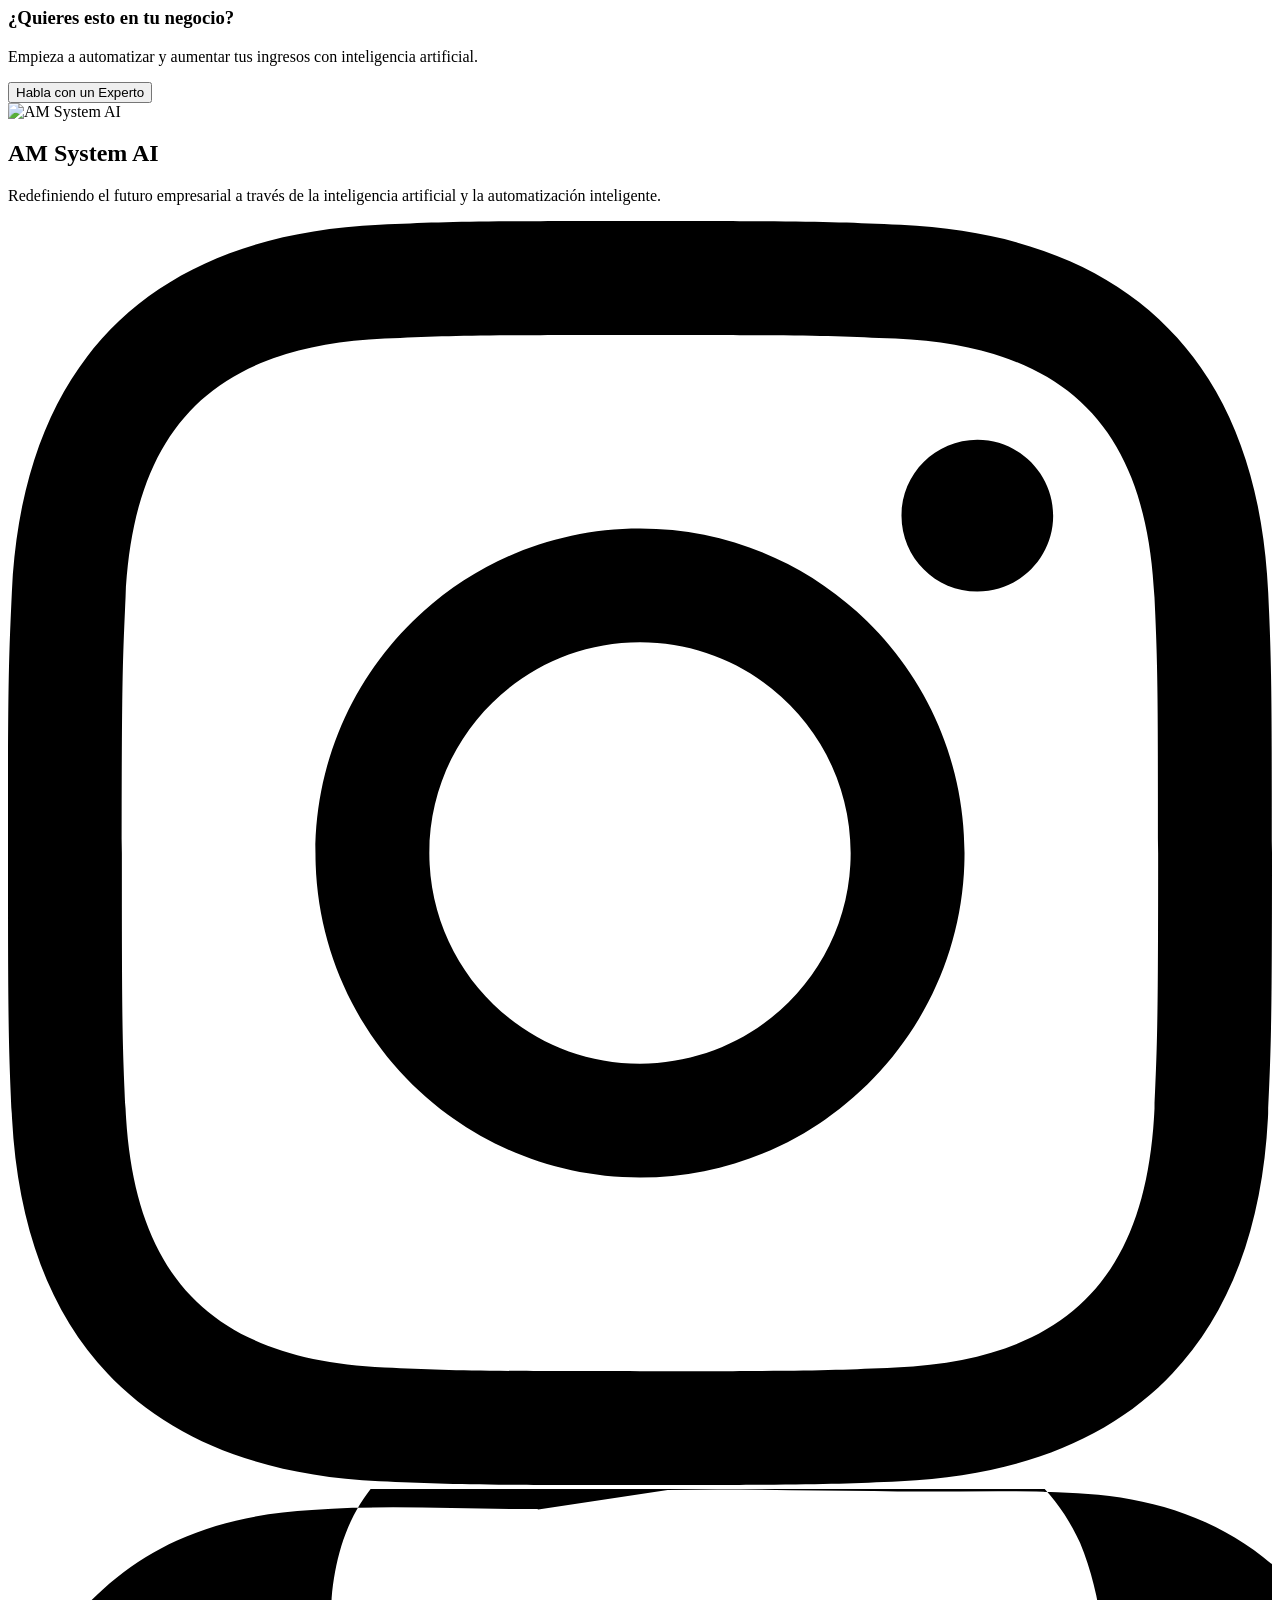
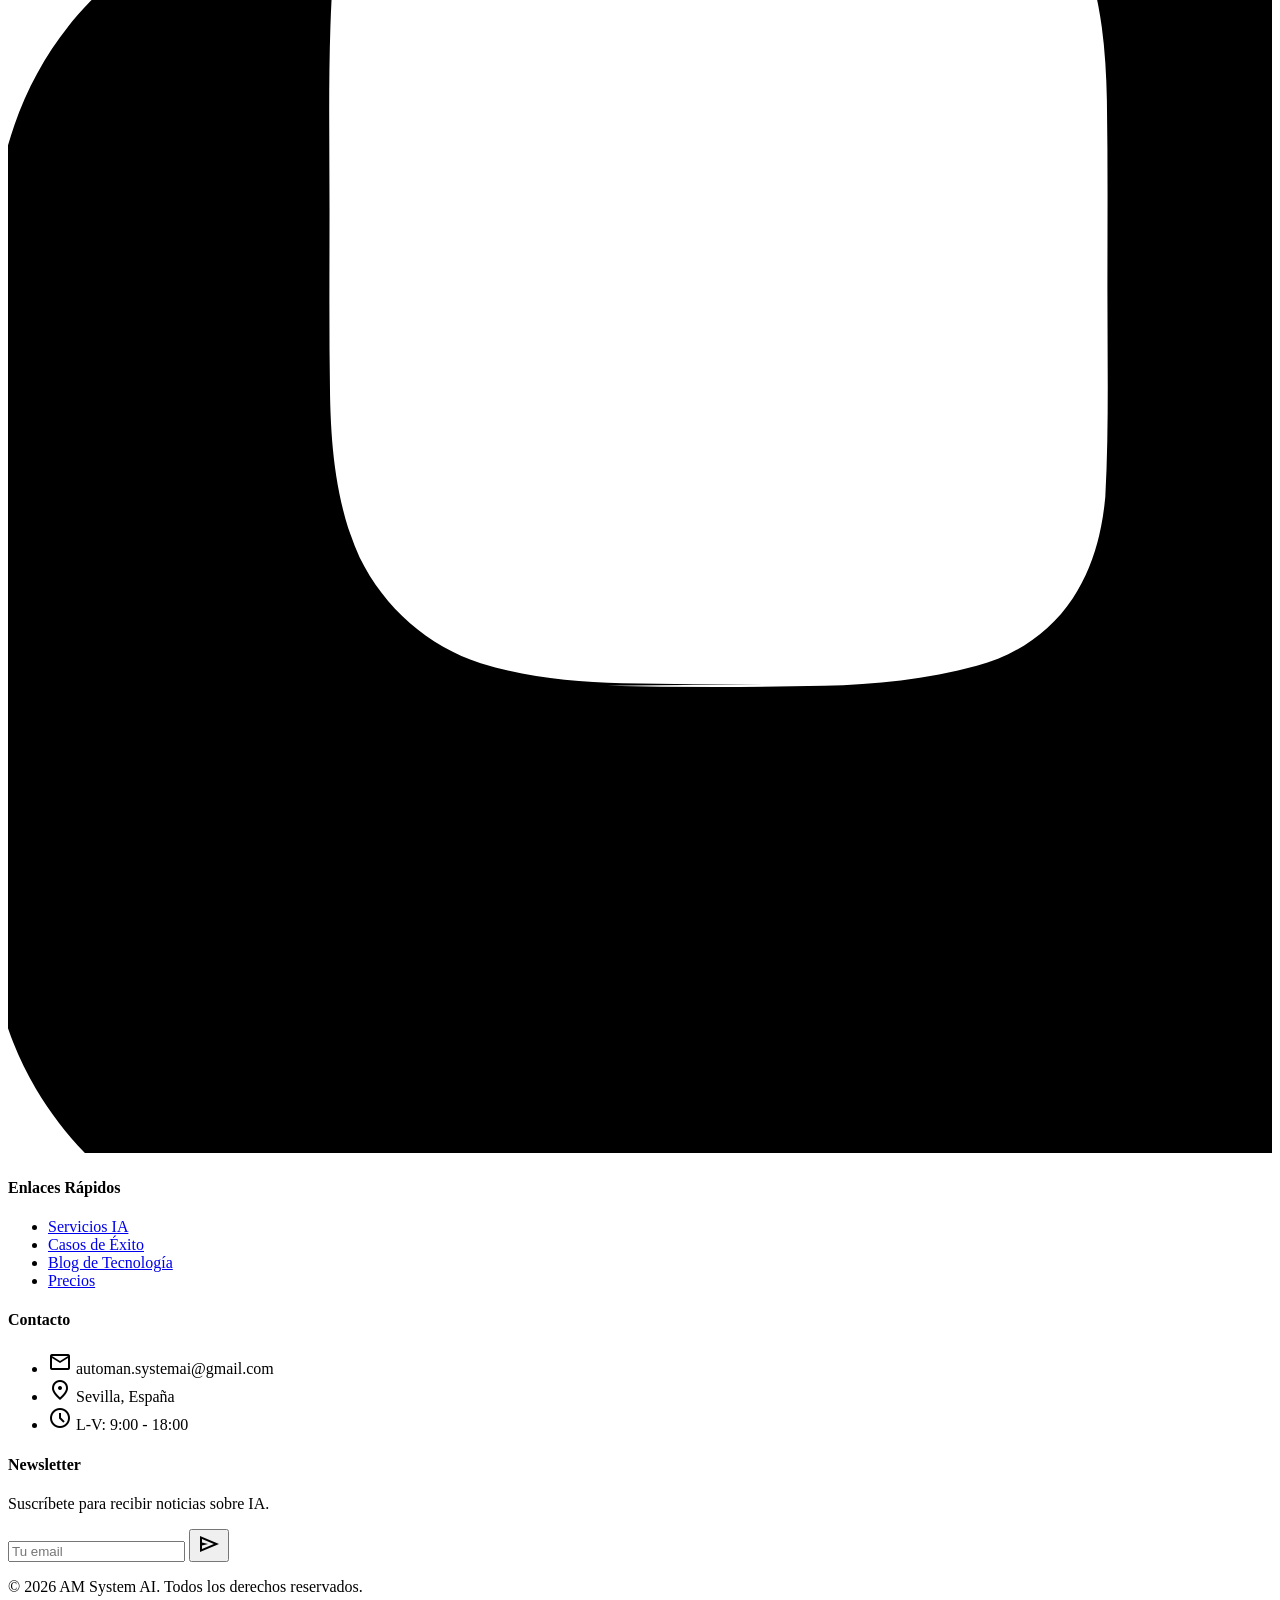
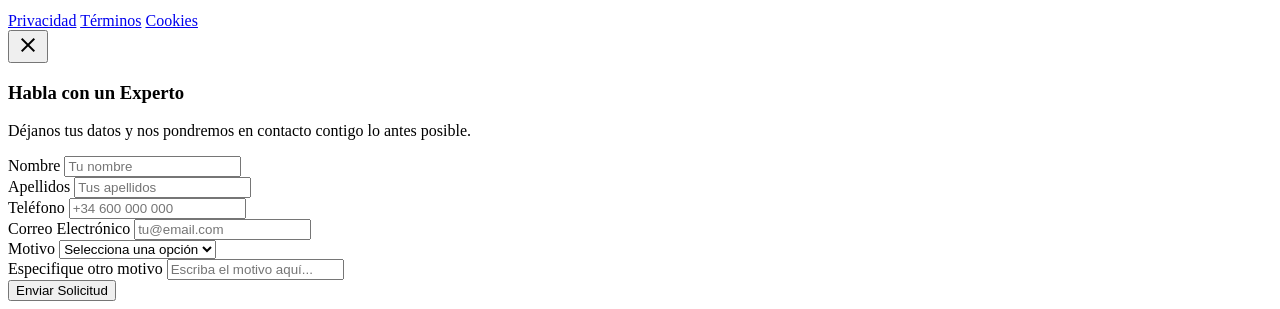
==== commit fa039a9a: "Mejora de conversión: rediseño hero, sección demos y CTA" ====
--- a/Pag_Web_AutoSystemAI/index.html
+++ b/Pag_Web_AutoSystemAI/index.html
@@ -56,6 +56,8 @@
                 <a class="text-sm font-semibold text-slate-600 hover:text-primary transition-colors"
                     href="#servicios">Servicios</a>
                 <a class="text-sm font-semibold text-slate-600 hover:text-primary transition-colors"
+                    href="#demostraciones">Demostraciones</a>
+                <a class="text-sm font-semibold text-slate-600 hover:text-primary transition-colors"
                     href="#proceso">Proceso</a>
                 <a class="text-sm font-semibold text-slate-600 hover:text-primary transition-colors"
                     href="#nosotros">Por qué elegirnos</a>
@@ -89,11 +91,10 @@
                         Líderes en Automatización
                     </div>
                     <h1 class="text-5xl font-black leading-tight tracking-tight text-slate-900 md:text-6xl">
-                        Impulsa tu negocio con <span class="text-primary">IA Inteligente</span>
+                        Automatiza tu negocio con IA y consigue más clientes en <span class="text-primary">piloto automático</span>
                     </h1>
                     <p class="text-lg leading-relaxed text-slate-600">
-                        Optimizamos tus procesos empresariales con soluciones de inteligencia artificial a medida.
-                        Reducción de costes y máxima eficiencia operativa.
+                        Creamos agentes de inteligencia artificial que responden a tus clientes 24/7, generan leads y automatizan procesos para que ahorres tiempo y aumentes tus ingresos.
                     </p>
                     <div class="flex flex-wrap gap-4">
                         <button
@@ -101,9 +102,9 @@
                             data-modal-target="contactModal">
                             Habla con un Experto
                         </button>
-                        <a href="#servicios"
+                        <a href="#demostraciones"
                             class="flex h-14 items-center justify-center rounded-xl border-2 border-slate-200 bg-white px-8 text-base font-bold text-slate-700 hover:bg-slate-50 transition-colors">
-                            Ver Servicios
+                            Ver Demostraciones
                         </a>
                     </div>
                 </div>
@@ -305,26 +306,79 @@
             </div>
         </div>
     </section>
+    <!-- Demos Section -->
+    <section class="bg-slate-50 py-24 border-t border-slate-200" id="demostraciones">
+        <div class="mx-auto max-w-7xl px-6">
+            <div class="mb-16 text-center">
+                <h2 class="text-primary font-bold uppercase tracking-widest text-sm mb-4">Casos Reales</h2>
+                <h3 class="text-4xl font-black text-slate-900 leading-tight">Demostraciones</h3>
+                <p class="mt-4 text-lg text-slate-600">Descubre cómo nuestros agentes pueden transformar tu negocio.</p>
+            </div>
+            <div class="grid grid-cols-1 gap-8 md:grid-cols-3">
+                <!-- Agente de voz -->
+                <div class="flex flex-col overflow-hidden rounded-2xl border border-slate-100 bg-white shadow-sm hover:shadow-xl hover:-translate-y-1 transition-all">
+                    <div class="aspect-video bg-slate-900 relative overflow-hidden flex items-center justify-center group">
+                        <!-- Placeholder para iframe de vídeo -->
+                        <span class="material-symbols-outlined text-6xl text-white/50 group-hover:scale-110 group-hover:text-white transition-all cursor-pointer">play_circle</span>
+                    </div>
+                    <div class="flex flex-1 flex-col p-8">
+                        <h4 class="mb-3 text-xl font-bold text-slate-900">🎙 Agente de voz</h4>
+                        <p class="mb-6 flex-1 text-slate-600">Este agente responde llamadas automáticamente, atiende clientes y agenda citas sin intervención humana.</p>
+                        <button class="flex w-full items-center justify-center gap-2 rounded-xl bg-primary px-6 py-3 font-bold text-white hover:bg-primary/90 transition-colors shadow-md shadow-primary/20">
+                            Escuchar demo
+                        </button>
+                    </div>
+                </div>
+
+                <!-- Bot tipo WhatsApp -->
+                <div class="flex flex-col overflow-hidden rounded-2xl border border-slate-100 bg-white shadow-sm hover:shadow-xl hover:-translate-y-1 transition-all">
+                    <div class="aspect-video bg-slate-900 relative overflow-hidden flex items-center justify-center group">
+                        <!-- Placeholder para iframe de vídeo -->
+                        <span class="material-symbols-outlined text-6xl text-white/50 group-hover:scale-110 group-hover:text-white transition-all cursor-pointer">play_circle</span>
+                    </div>
+                    <div class="flex flex-1 flex-col p-8">
+                        <h4 class="mb-3 text-xl font-bold text-slate-900">💬 Bot tipo WhatsApp</h4>
+                        <p class="mb-6 flex-1 text-slate-600">Automatiza respuestas a clientes en WhatsApp, resuelve dudas y genera ventas 24/7.</p>
+                        <button class="flex w-full items-center justify-center gap-2 rounded-xl border border-slate-200 bg-accent px-6 py-3 font-bold text-white hover:bg-accent/90 transition-colors shadow-md shadow-accent/20">
+                            Ver demo
+                        </button>
+                    </div>
+                </div>
+
+                <!-- Automatización de procesos -->
+                <div class="flex flex-col overflow-hidden rounded-2xl border border-slate-100 bg-white shadow-sm hover:shadow-xl hover:-translate-y-1 transition-all">
+                    <div class="aspect-video bg-slate-900 relative overflow-hidden flex items-center justify-center group">
+                        <!-- Placeholder para iframe de vídeo -->
+                        <span class="material-symbols-outlined text-6xl text-white/50 group-hover:scale-110 group-hover:text-white transition-all cursor-pointer">play_circle</span>
+                    </div>
+                    <div class="flex flex-1 flex-col p-8">
+                        <h4 class="mb-3 text-xl font-bold text-slate-900">🤖 Automatización de procesos</h4>
+                        <p class="mb-6 flex-1 text-slate-600">Desde formularios hasta gestión de clientes, automatizamos tareas repetitivas para que tu negocio funcione solo.</p>
+                        <button class="flex w-full items-center justify-center gap-2 rounded-xl border border-slate-200 bg-white px-6 py-3 font-bold text-slate-700 hover:bg-slate-50 transition-colors shadow-sm">
+                            Ver demo
+                        </button>
+                    </div>
+                </div>
+            </div>
+        </div>
+    </section>
+
     <!-- CTA Section -->
     <section class="mx-auto max-w-7xl px-6 py-12">
         <div class="relative overflow-hidden rounded-3xl bg-primary px-8 py-20 text-center shadow-2xl">
             <div class="absolute top-0 right-0 -translate-y-1/2 translate-x-1/3 opacity-20">
-                <span class="material-symbols-outlined text-[300px] text-white">hub</span>
+                <span class="material-symbols-outlined text-[300px] text-white">rocket_launch</span>
             </div>
             <div class="relative z-10 mx-auto max-w-2xl">
-                <h3 class="text-3xl font-black text-white md:text-5xl">¿Listo para transformar tu empresa?</h3>
+                <h3 class="text-3xl font-black text-white md:text-5xl">¿Quieres esto en tu negocio?</h3>
                 <p class="mt-6 text-lg text-blue-100">
-                    No dejes que la competencia tome la delantera. Únete a la revolución de la IA hoy mismo.
+                    Empieza a automatizar y aumentar tus ingresos con inteligencia artificial.
                 </p>
                 <div class="mt-10 flex flex-wrap justify-center gap-4">
                     <button
                         class="rounded-xl bg-white px-8 py-4 text-base font-black text-primary hover:bg-slate-50 transition-colors shadow-lg"
                         data-modal-target="contactModal">
                         Habla con un Experto
-                    </button>
-                    <button
-                        class="rounded-xl border-2 border-white/30 bg-white/10 px-8 py-4 text-base font-bold text-white backdrop-blur-sm hover:bg-white/20 transition-colors">
-                        Saber más
                     </button>
                 </div>
             </div>
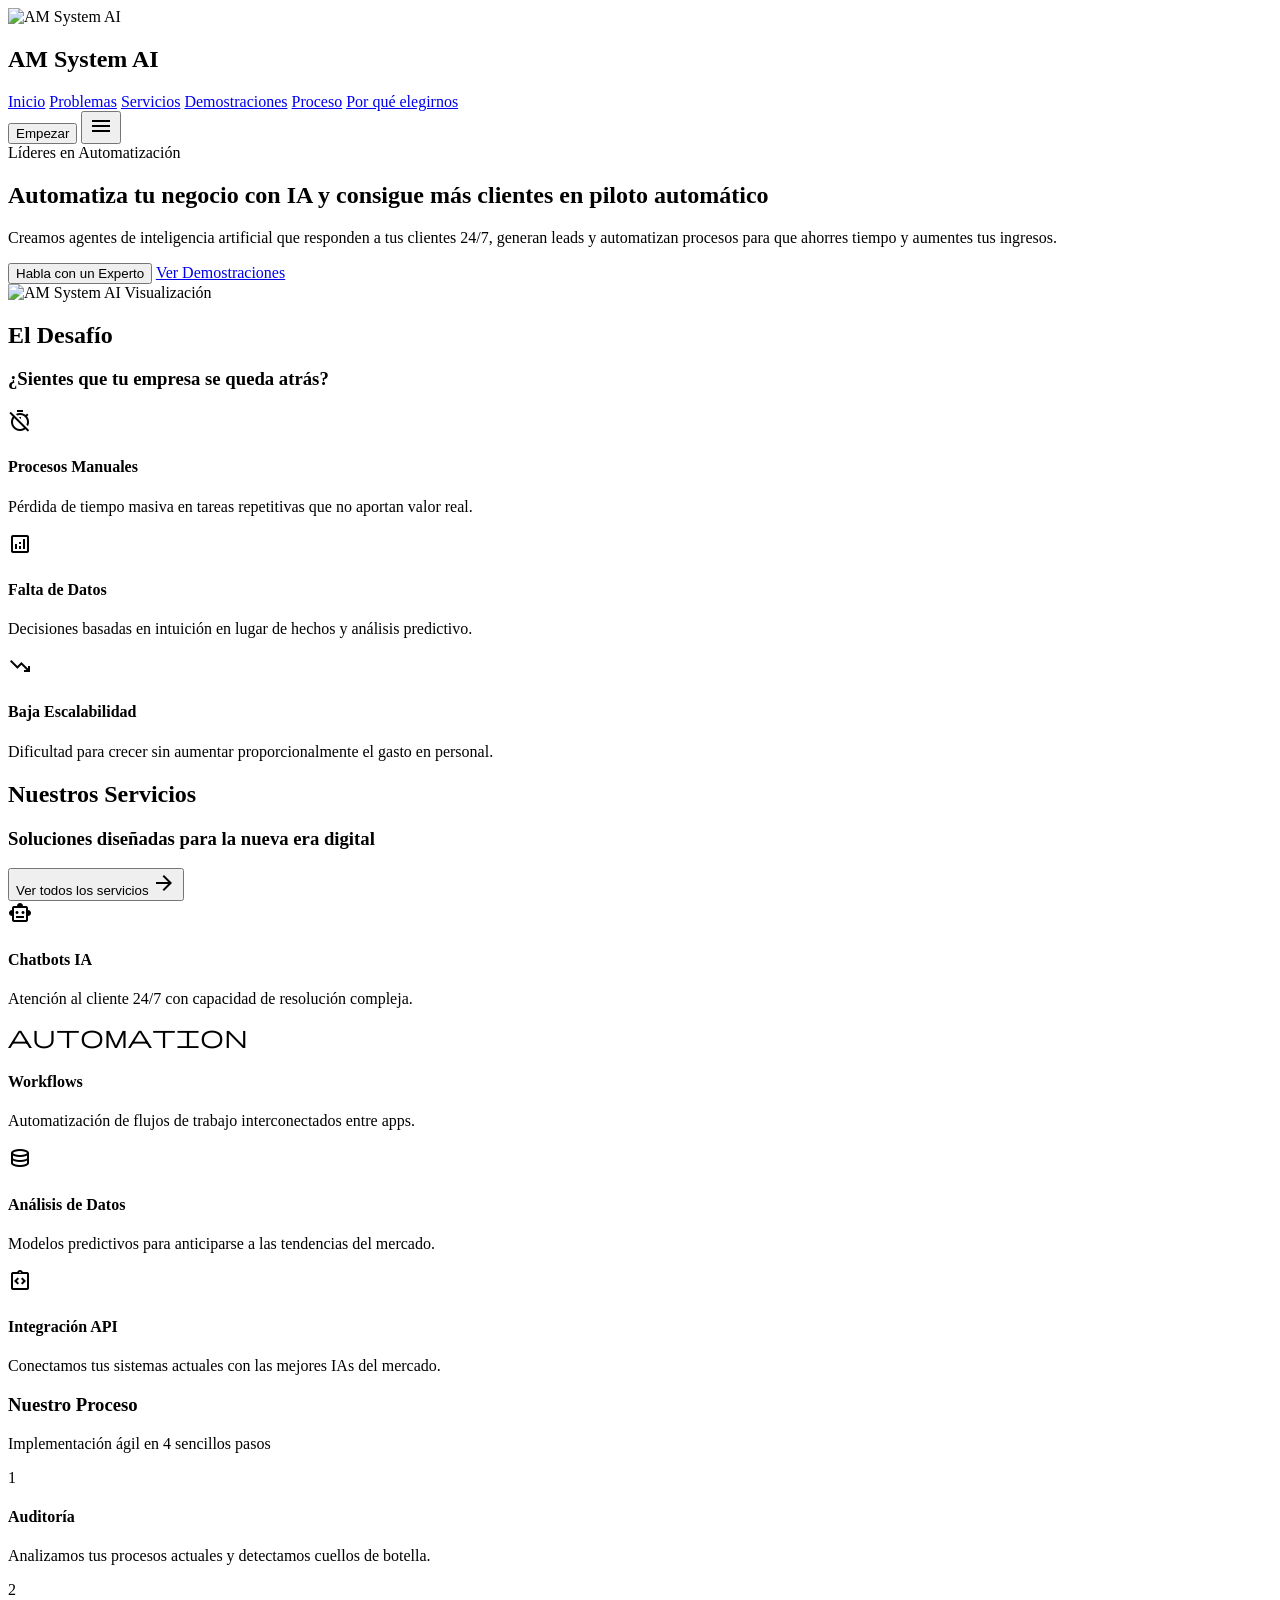
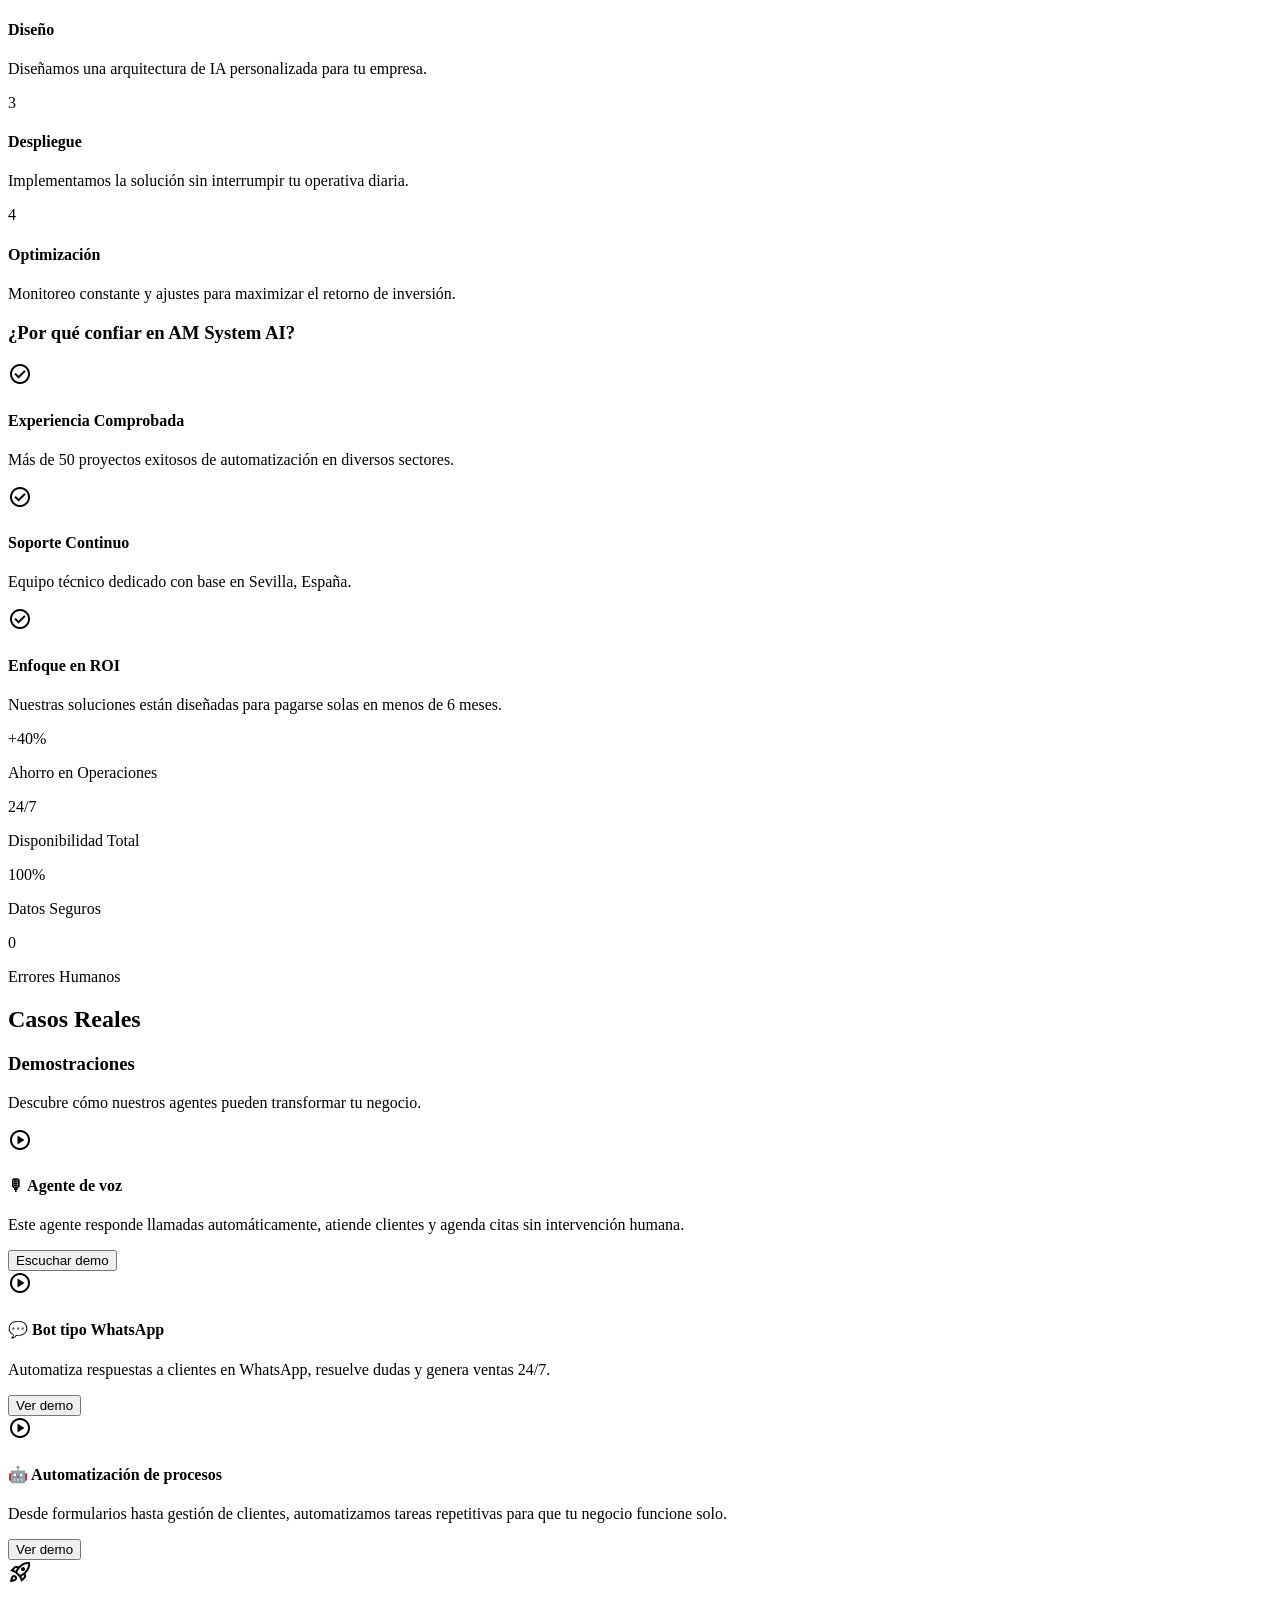
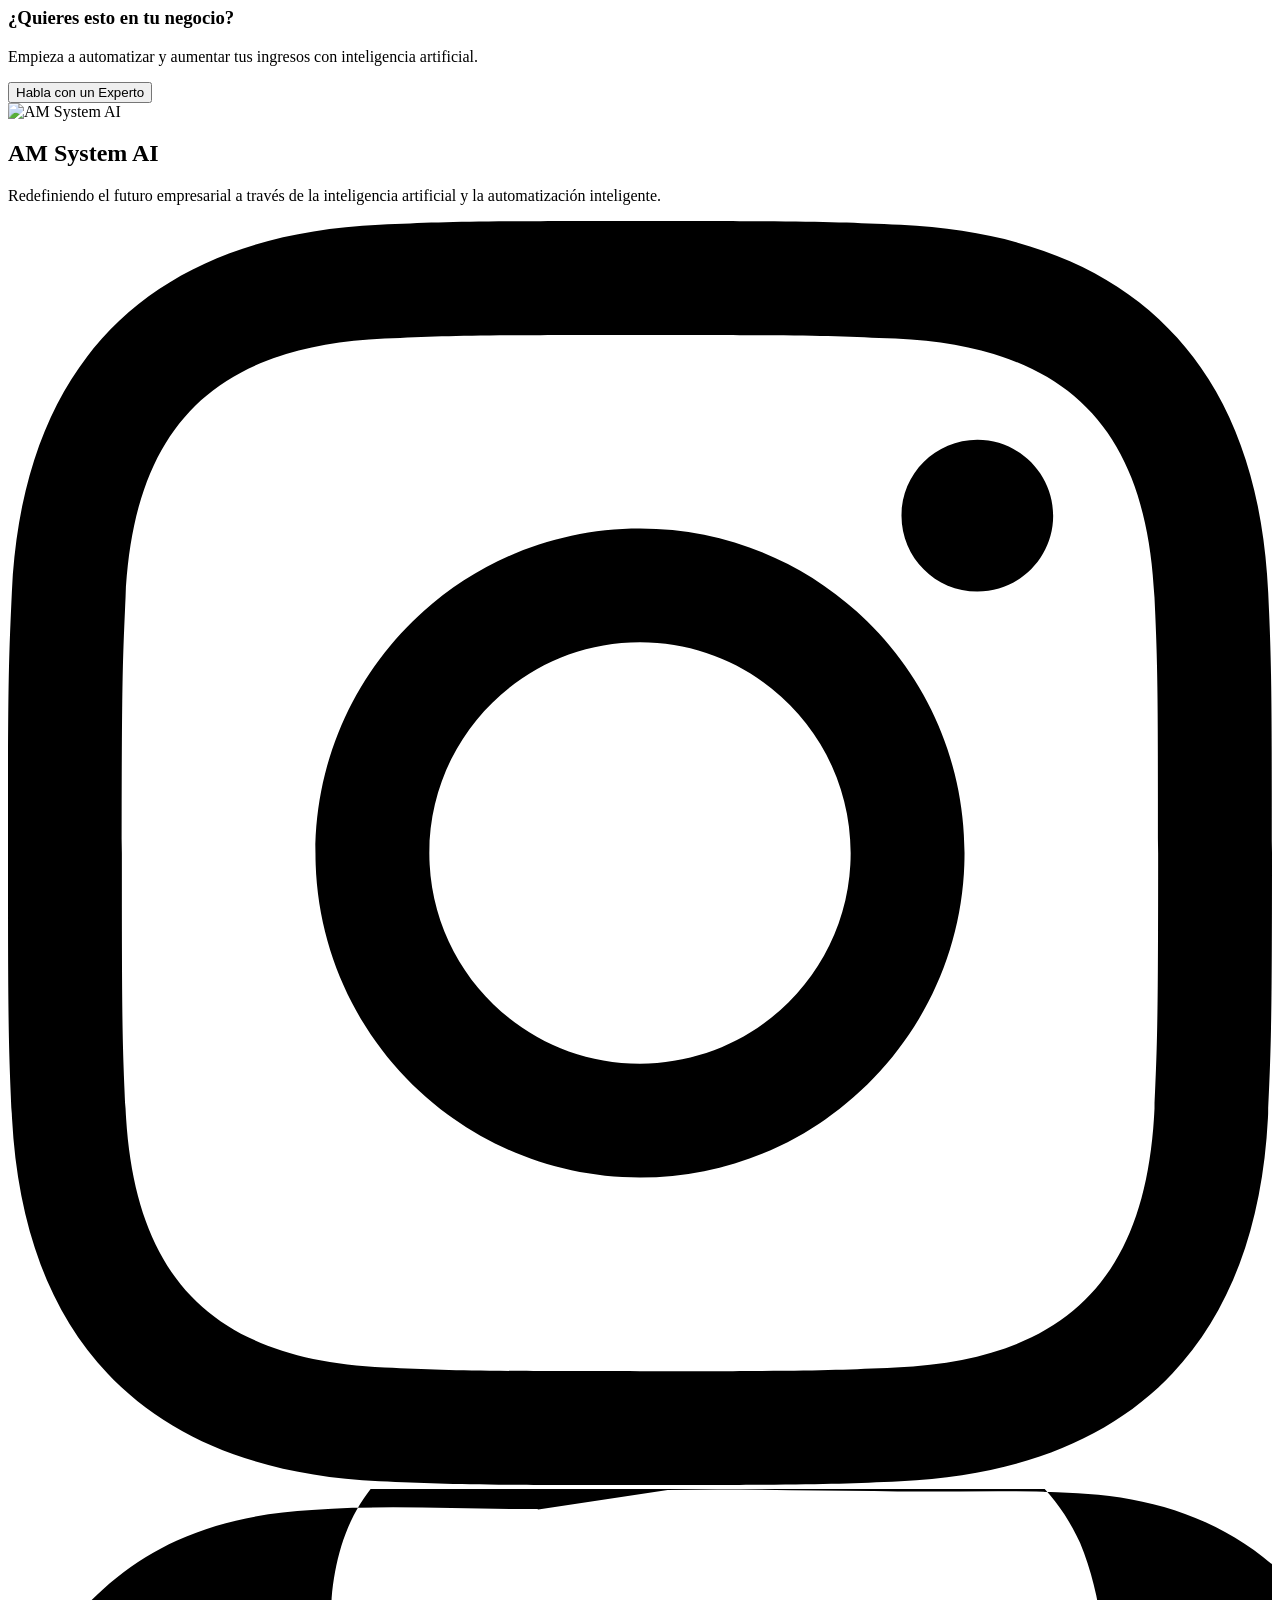
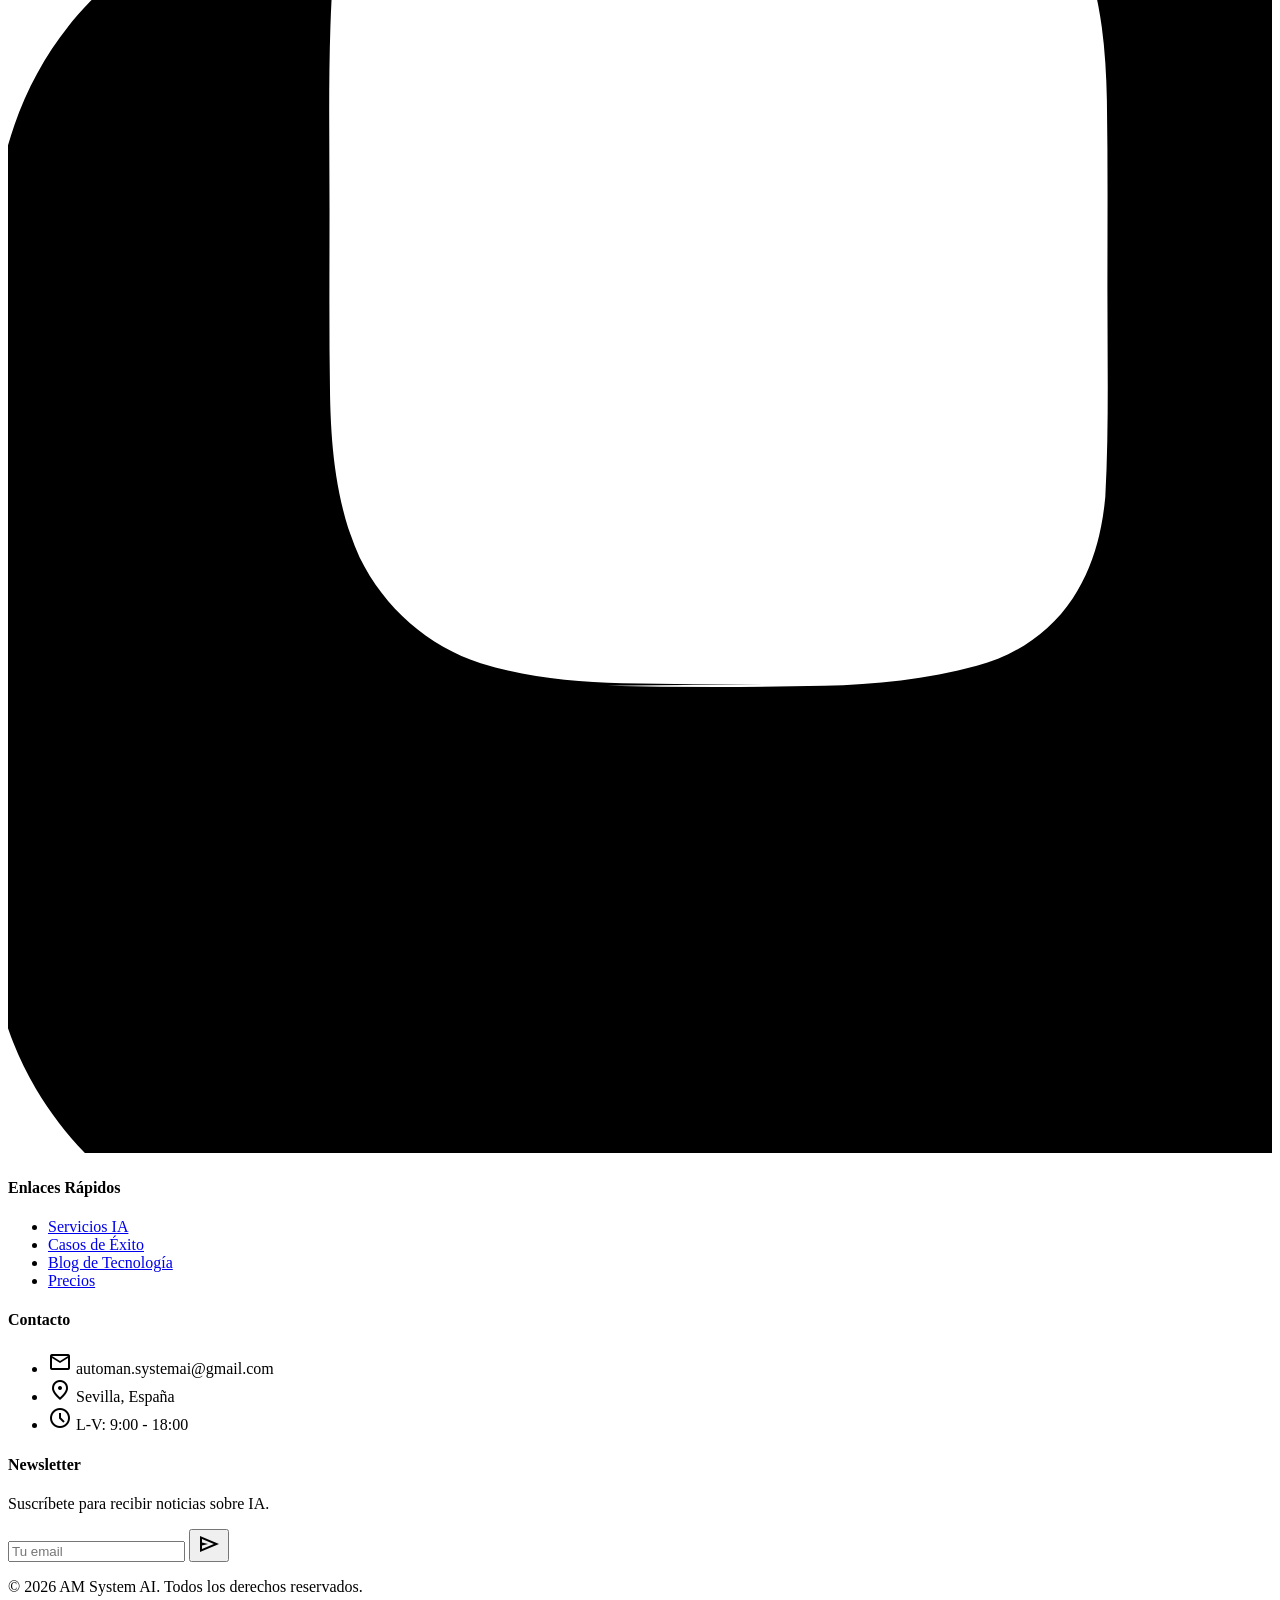
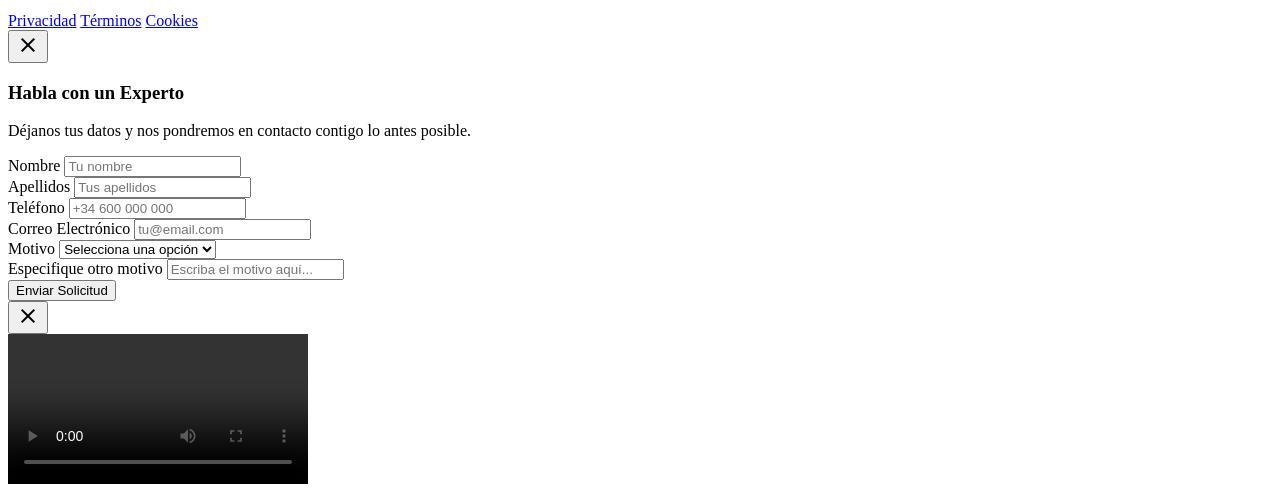
==== commit 47a1d5f0: "Integrar video de demostración de agente de voz y reestructurar la organización de carpetas del proy" ====
--- a/Pag_Web_AutoSystemAI/index.html
+++ b/Pag_Web_AutoSystemAI/index.html
@@ -33,8 +33,8 @@
         }
     </script>
     <title>AM System AI - Innovación en IA</title>
-    <link rel="icon" type="image/png" href="FotoPerfil.png" />
-    <link href="styles.css" rel="stylesheet" />
+    <link rel="icon" type="image/png" href="assets/images/FotoPerfil.png" />
+    <link href="css/styles.css" rel="stylesheet" />
 </head>
 
 <body class="bg-background-light dark:bg-background-dark font-display text-slate-900 dark:text-slate-100 antialiased">
@@ -43,7 +43,7 @@
         class="sticky top-0 z-50 w-full border-b border-slate-200/60 bg-white/80 backdrop-blur-md dark:border-slate-800 dark:bg-background-dark/80">
         <div class="mx-auto flex max-w-7xl items-center justify-between px-6 py-4">
             <div class="flex items-center gap-3">
-                <img src="FotoPerfil.png" alt="AM System AI"
+                <img src="assets/images/FotoPerfil.png" alt="AM System AI"
                     class="h-10 w-10 sm:h-12 sm:w-12 object-cover rounded-full shadow-md" />
                 <h2 class="text-xl sm:text-2xl font-black tracking-tight text-slate-900 dark:text-white uppercase">AM
                     System AI</h2>
@@ -115,7 +115,7 @@
                     <div
                         class="relative h-[400px] w-full overflow-hidden rounded-2xl shadow-2xl bg-white border border-slate-100">
                         <img alt="AM System AI Visualización" class="h-full w-full object-cover"
-                            src="FotoPaginaWeb.png" />
+                            src="assets/images/FotoPaginaWeb.png" />
                     </div>
                 </div>
             </div>
@@ -317,14 +317,14 @@
             <div class="grid grid-cols-1 gap-8 md:grid-cols-3">
                 <!-- Agente de voz -->
                 <div class="flex flex-col overflow-hidden rounded-2xl border border-slate-100 bg-white shadow-sm hover:shadow-xl hover:-translate-y-1 transition-all">
-                    <div class="aspect-video bg-slate-900 relative overflow-hidden flex items-center justify-center group">
+                    <div class="aspect-video bg-slate-900 relative overflow-hidden flex items-center justify-center group cursor-pointer" data-modal-target="videoModal">
                         <!-- Placeholder para iframe de vídeo -->
-                        <span class="material-symbols-outlined text-6xl text-white/50 group-hover:scale-110 group-hover:text-white transition-all cursor-pointer">play_circle</span>
+                        <span class="material-symbols-outlined text-6xl text-white/50 group-hover:scale-110 group-hover:text-white transition-all">play_circle</span>
                     </div>
                     <div class="flex flex-1 flex-col p-8">
                         <h4 class="mb-3 text-xl font-bold text-slate-900">🎙 Agente de voz</h4>
                         <p class="mb-6 flex-1 text-slate-600">Este agente responde llamadas automáticamente, atiende clientes y agenda citas sin intervención humana.</p>
-                        <button class="flex w-full items-center justify-center gap-2 rounded-xl bg-primary px-6 py-3 font-bold text-white hover:bg-primary/90 transition-colors shadow-md shadow-primary/20">
+                        <button data-modal-target="videoModal" class="flex w-full items-center justify-center gap-2 rounded-xl bg-primary px-6 py-3 font-bold text-white hover:bg-primary/90 transition-colors shadow-md shadow-primary/20">
                             Escuchar demo
                         </button>
                     </div>
@@ -390,7 +390,7 @@
             <div class="grid grid-cols-1 gap-12 lg:grid-cols-4 mb-16">
                 <div class="space-y-6">
                     <div class="flex items-center gap-3">
-                        <img src="FotoPerfil.png" alt="AM System AI"
+                        <img src="assets/images/FotoPerfil.png" alt="AM System AI"
                             class="h-10 w-10 sm:h-12 sm:w-12 object-cover rounded-full shadow-md" />
                         <h2 class="text-xl sm:text-2xl font-black tracking-tight text-slate-900 uppercase">AM System AI
                         </h2>
@@ -545,7 +545,26 @@
         </div>
     </div>
 
-    <script src="scripts.js"></script>
+    <!-- Video Modal -->
+    <div id="videoModal" class="fixed inset-0 z-[100] hidden items-center justify-center">
+        <!-- Backdrop -->
+        <div class="absolute inset-0 bg-slate-900/80 backdrop-blur-sm modal-backdrop"></div>
+
+        <!-- Modal Content -->
+        <div class="relative w-full max-w-4xl rounded-2xl bg-black shadow-2xl mx-4 transform transition-all scale-95 opacity-0 modal-content overflow-hidden">
+            <button class="absolute top-4 right-4 z-10 text-white/70 hover:text-white transition-colors close-modal bg-black/50 rounded-full p-2 flex items-center justify-center" aria-label="Cerrar video">
+                <span class="material-symbols-outlined">close</span>
+            </button>
+            <div class="aspect-video w-full">
+                <video id="demoVideo" class="w-full h-full object-cover" controls preload="metadata">
+                    <source src="assets/videos/Demo_AsistenteLlamadas.mp4" type="video/mp4">
+                    Tu navegador no soporta el elemento de video.
+                </video>
+            </div>
+        </div>
+    </div>
+
+    <script src="js/scripts.js"></script>
 </body>
 
 </html>
--- a/Pag_Web_AutoSystemAI/css/styles.css
+++ b/Pag_Web_AutoSystemAI/css/styles.css
@@ -0,0 +1,32 @@
+/* Global Custom Styles for AutoSystemAI */
+
+.reveal {
+  opacity: 0;
+  transform: translateY(30px);
+  transition: all 0.8s ease-out;
+}
+
+.reveal.active {
+  opacity: 1;
+  transform: translateY(0);
+}
+
+/* Modal Animations */
+.modal-open [id$="Modal"] {
+  display: flex !important;
+}
+
+.modal-open .modal-content {
+  animation: modalPopIn 0.3s cubic-bezier(0.16, 1, 0.3, 1) forwards !important;
+}
+
+@keyframes modalPopIn {
+  from {
+    opacity: 0;
+    transform: scale(0.95);
+  }
+  to {
+    opacity: 1;
+    transform: scale(1);
+  }
+}
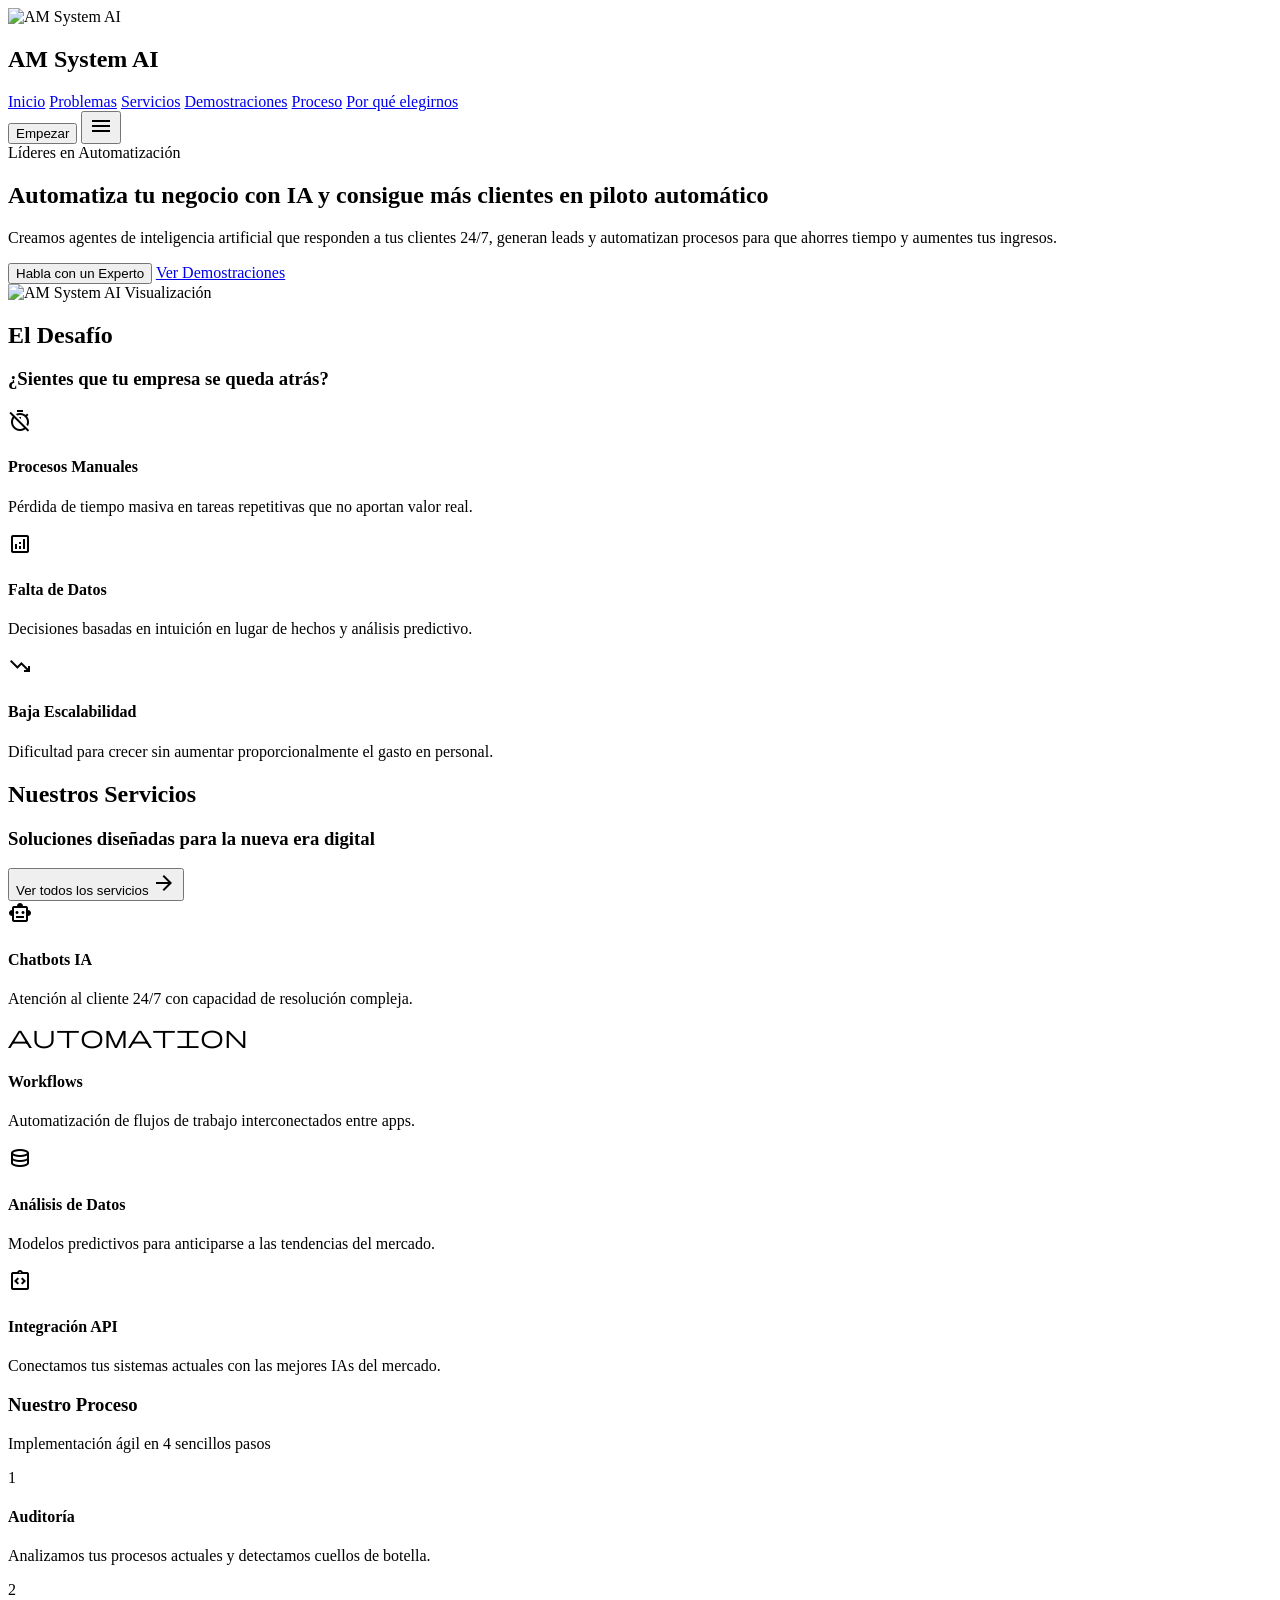
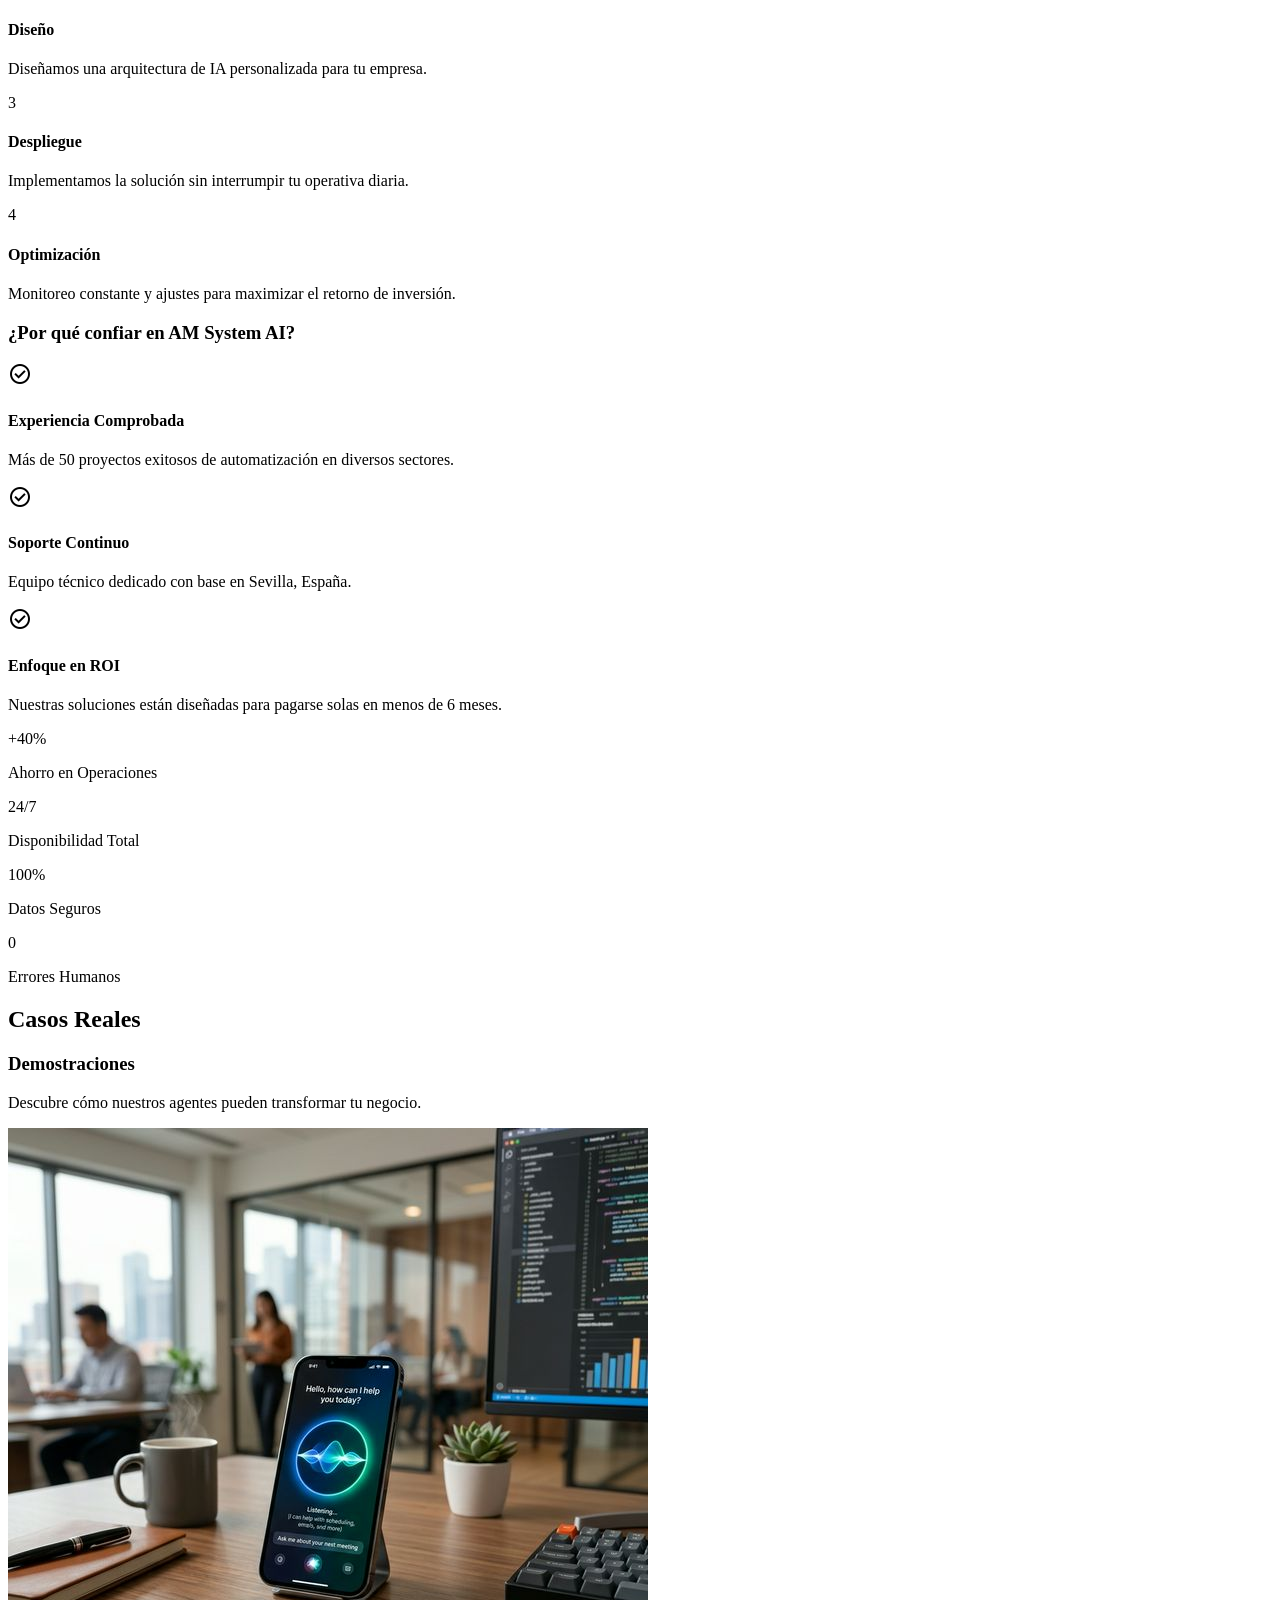
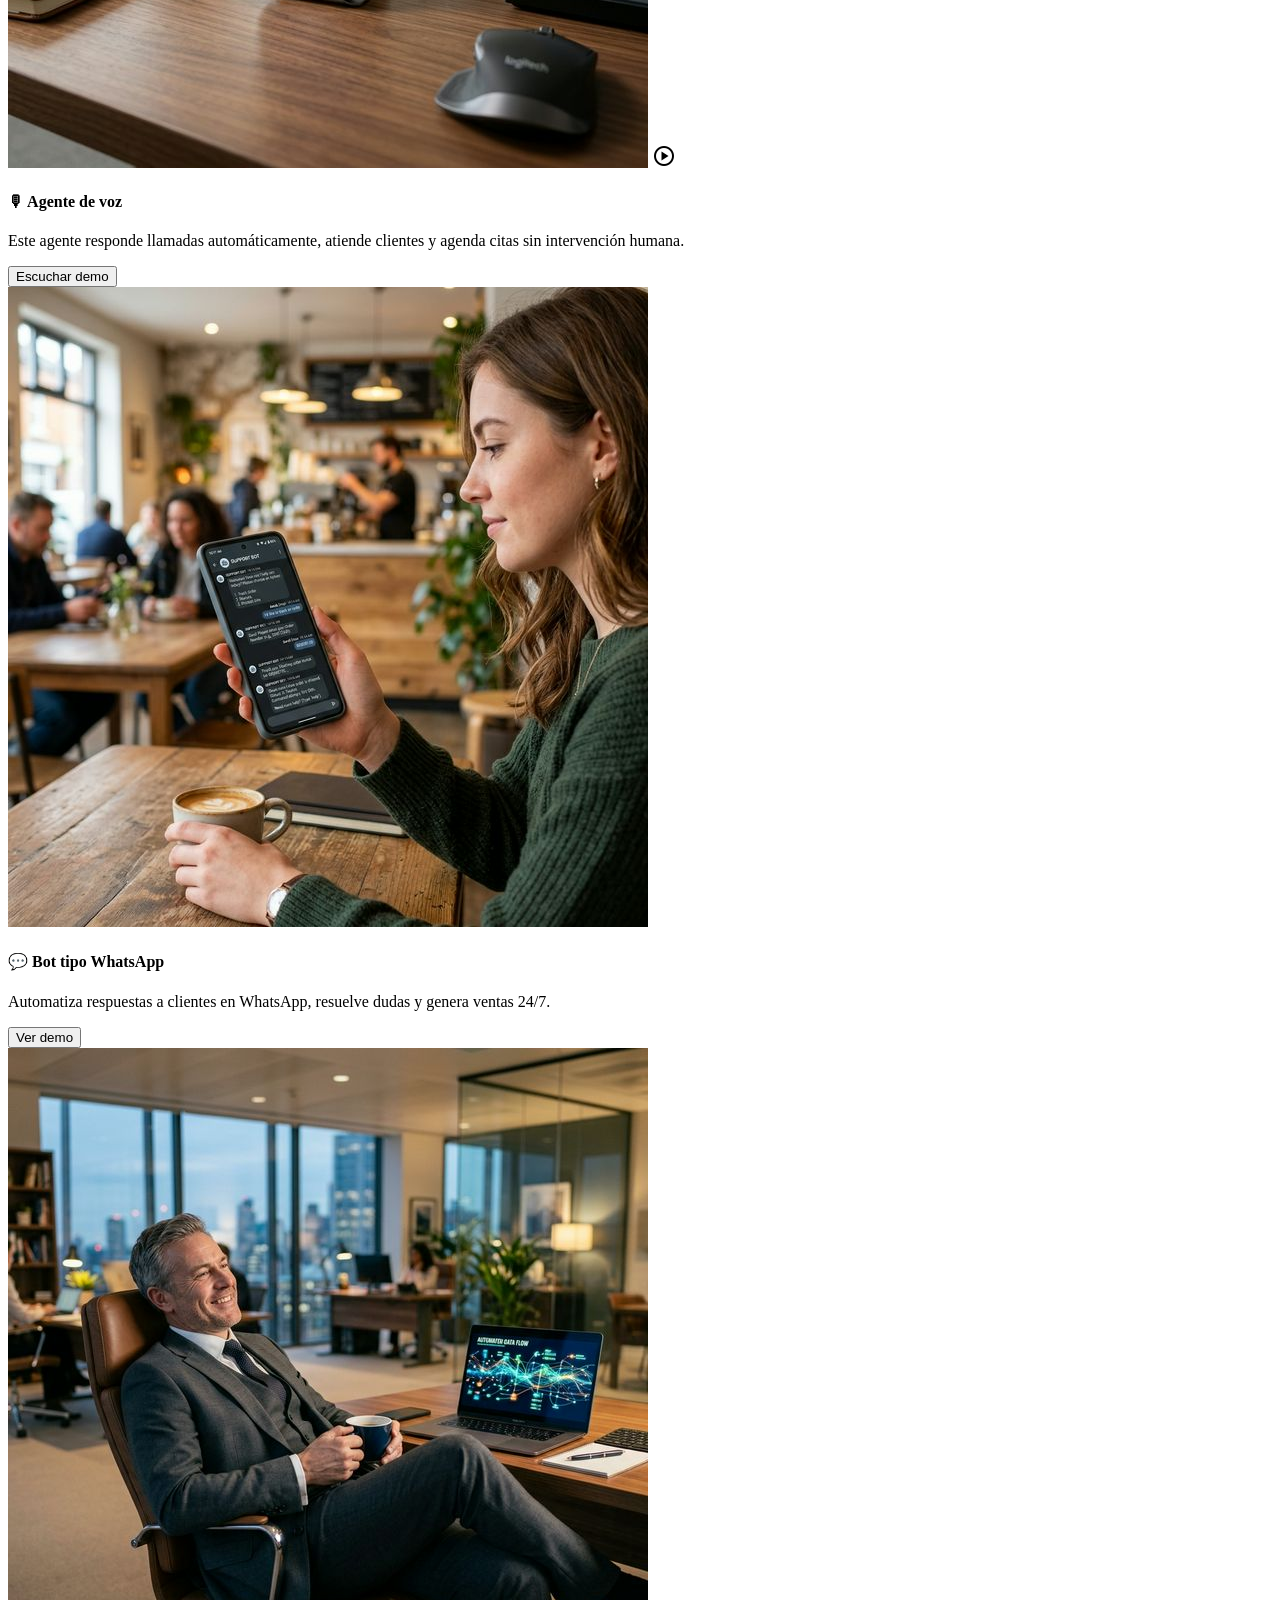
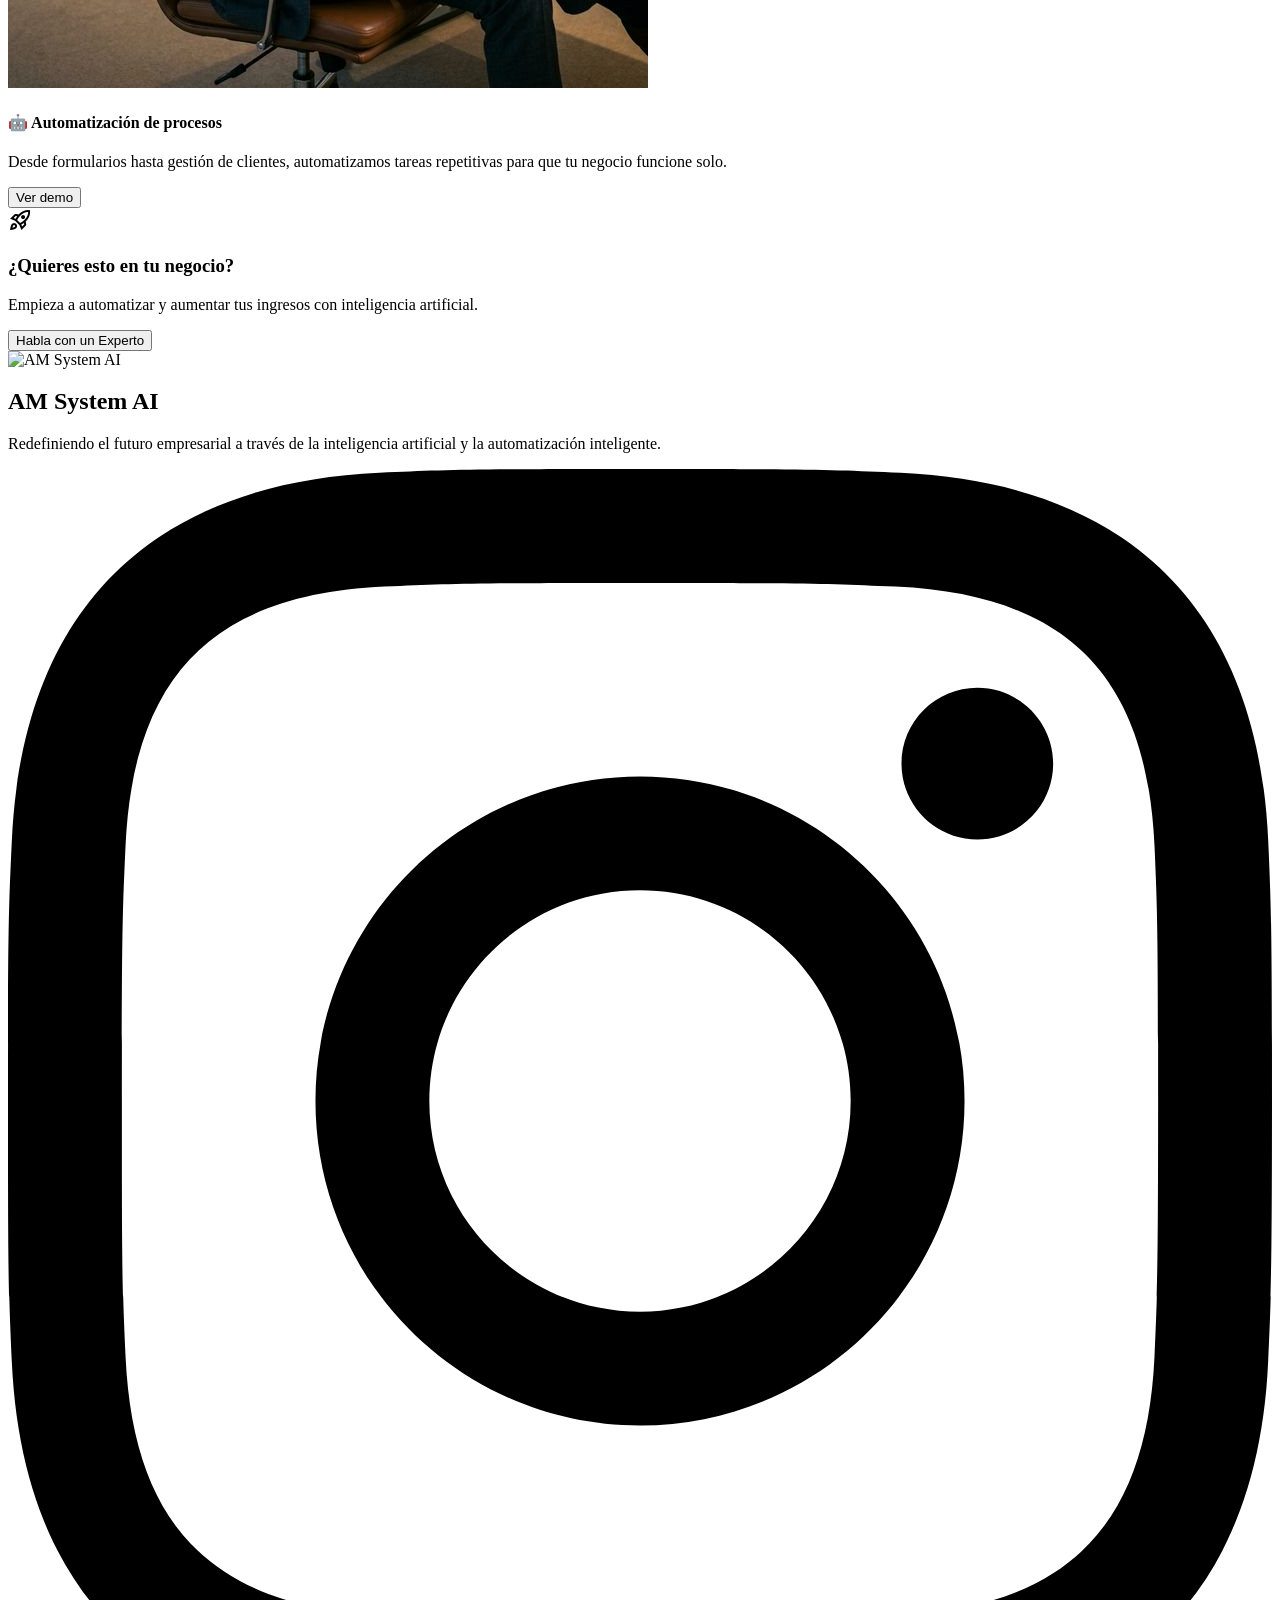
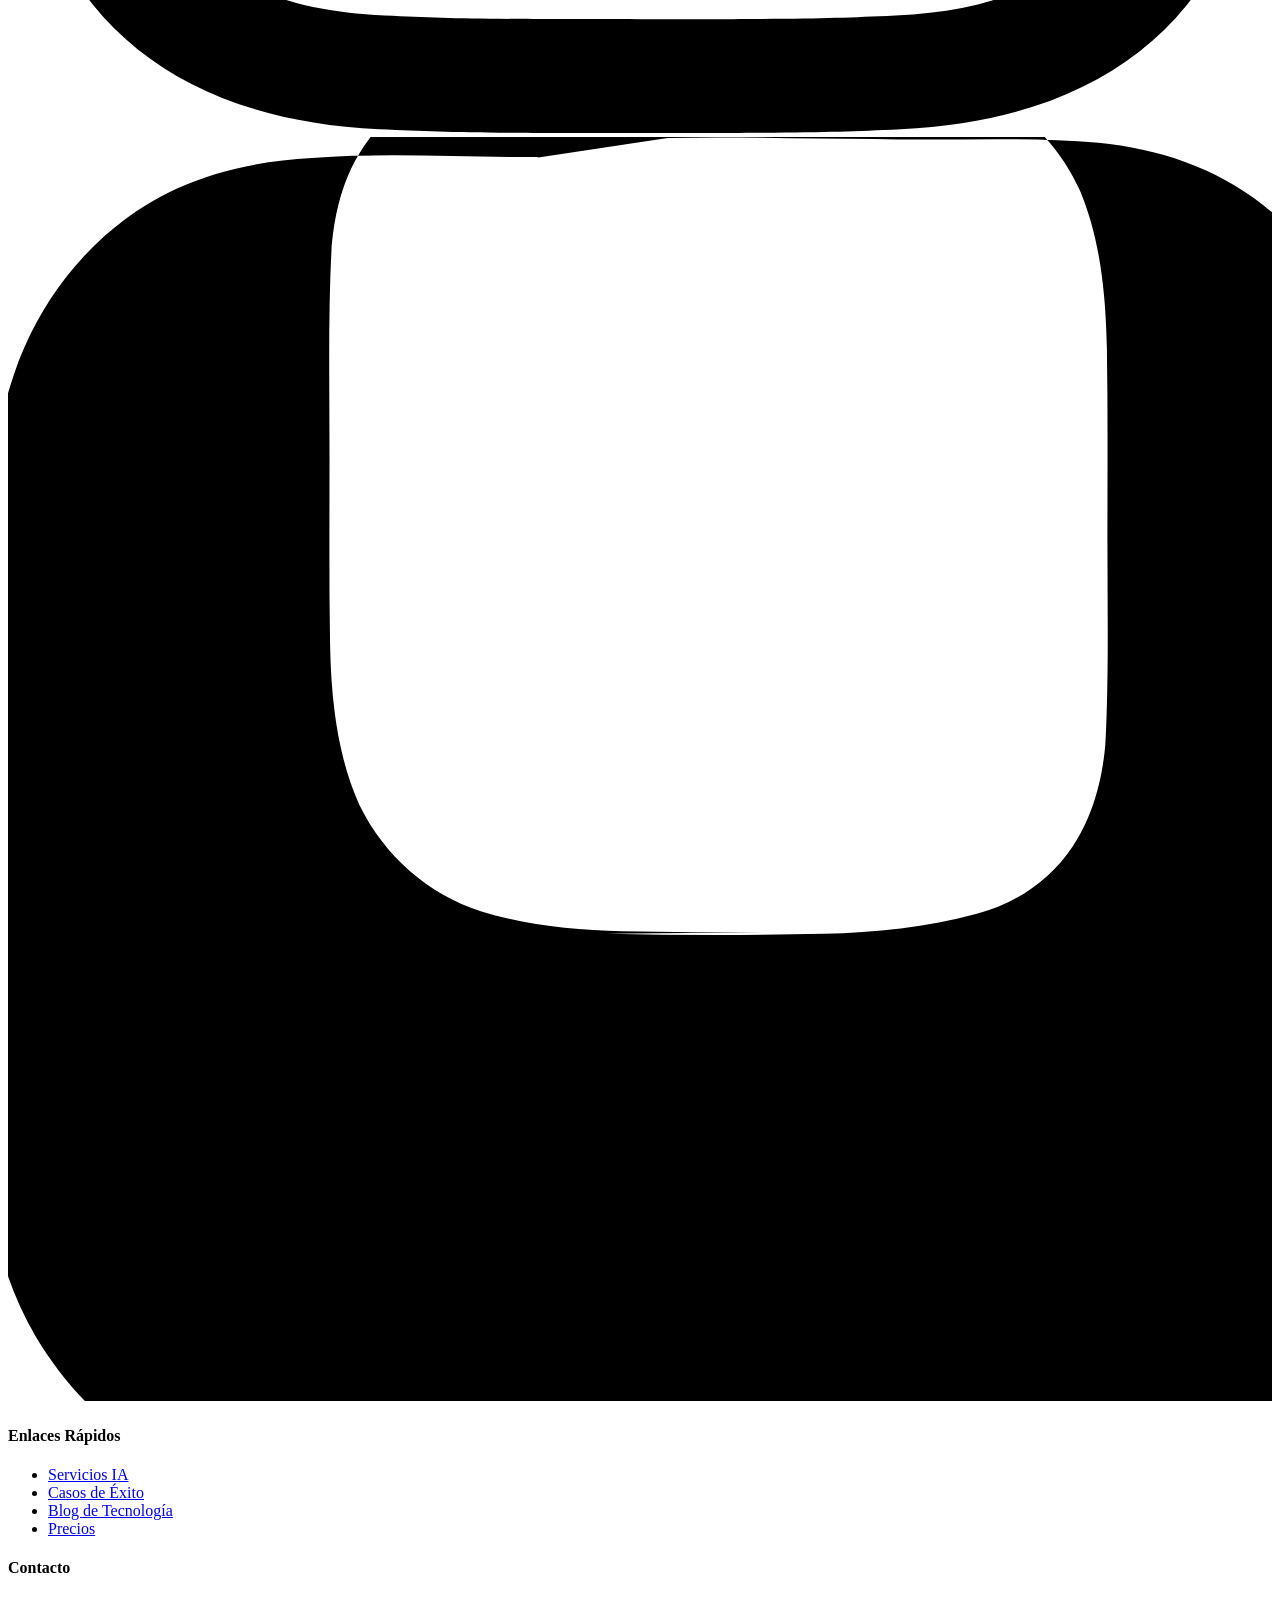
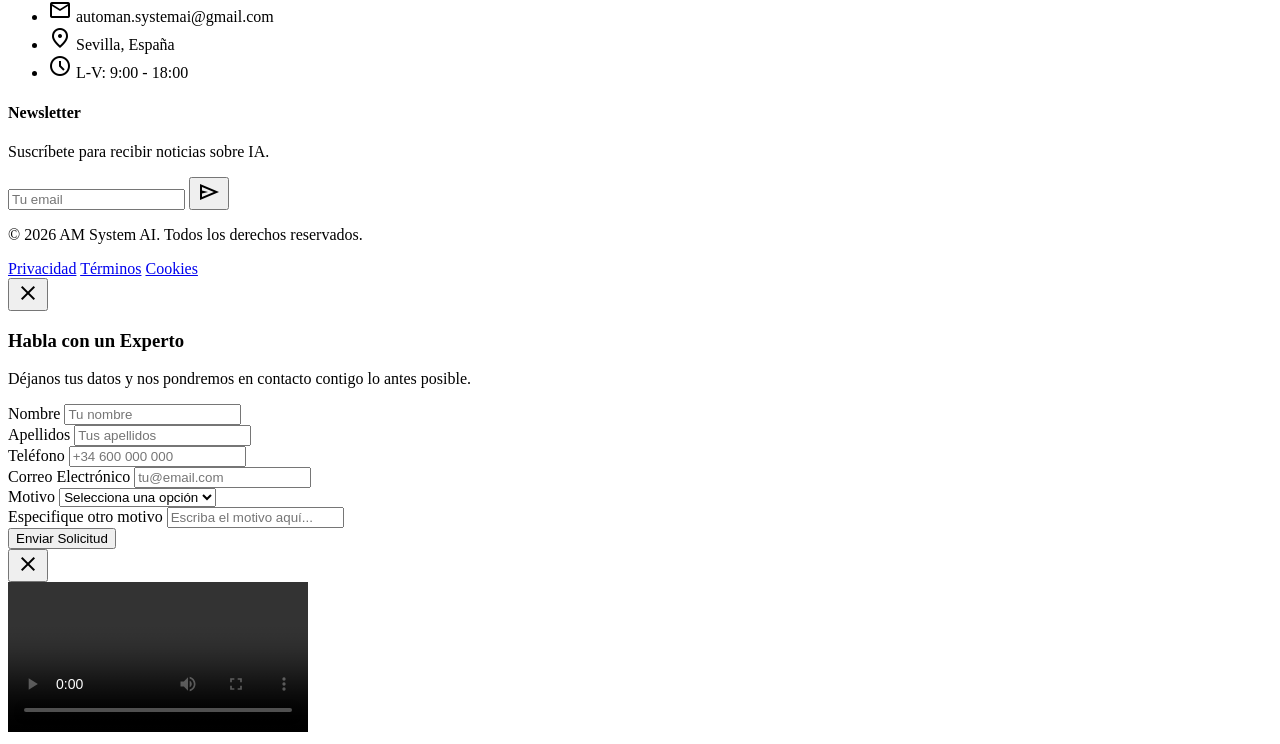
==== commit df8ebf2c: "Actualizar fotos demo a estilo realista y boton automatizacion" ====
--- a/Pag_Web_AutoSystemAI/index.html
+++ b/Pag_Web_AutoSystemAI/index.html
@@ -318,8 +318,8 @@
                 <!-- Agente de voz -->
                 <div class="flex flex-col overflow-hidden rounded-2xl border border-slate-100 bg-white shadow-sm hover:shadow-xl hover:-translate-y-1 transition-all">
                     <div class="aspect-video bg-slate-900 relative overflow-hidden flex items-center justify-center group cursor-pointer" data-modal-target="videoModal">
-                        <!-- Placeholder para iframe de vídeo -->
-                        <span class="material-symbols-outlined text-6xl text-white/50 group-hover:scale-110 group-hover:text-white transition-all">play_circle</span>
+                        <img src="assets/images/voice_agent.png" alt="Demo Agente de Voz" class="absolute inset-0 w-full h-full object-cover opacity-70 group-hover:opacity-50 transition-all duration-500 group-hover:scale-105">
+                        <span class="material-symbols-outlined text-6xl text-white drop-shadow-lg relative z-10 group-hover:scale-110 transition-transform">play_circle</span>
                     </div>
                     <div class="flex flex-1 flex-col p-8">
                         <h4 class="mb-3 text-xl font-bold text-slate-900">🎙 Agente de voz</h4>
@@ -333,8 +333,7 @@
                 <!-- Bot tipo WhatsApp -->
                 <div class="flex flex-col overflow-hidden rounded-2xl border border-slate-100 bg-white shadow-sm hover:shadow-xl hover:-translate-y-1 transition-all">
                     <div class="aspect-video bg-slate-900 relative overflow-hidden flex items-center justify-center group">
-                        <!-- Placeholder para iframe de vídeo -->
-                        <span class="material-symbols-outlined text-6xl text-white/50 group-hover:scale-110 group-hover:text-white transition-all cursor-pointer">play_circle</span>
+                        <img src="assets/images/whatsapp_bot.png" alt="Demo Bot WhatsApp" class="absolute inset-0 w-full h-full object-cover opacity-90 group-hover:scale-105 transition-transform duration-500">
                     </div>
                     <div class="flex flex-1 flex-col p-8">
                         <h4 class="mb-3 text-xl font-bold text-slate-900">💬 Bot tipo WhatsApp</h4>
@@ -348,13 +347,12 @@
                 <!-- Automatización de procesos -->
                 <div class="flex flex-col overflow-hidden rounded-2xl border border-slate-100 bg-white shadow-sm hover:shadow-xl hover:-translate-y-1 transition-all">
                     <div class="aspect-video bg-slate-900 relative overflow-hidden flex items-center justify-center group">
-                        <!-- Placeholder para iframe de vídeo -->
-                        <span class="material-symbols-outlined text-6xl text-white/50 group-hover:scale-110 group-hover:text-white transition-all cursor-pointer">play_circle</span>
+                        <img src="assets/images/process_automation.png" alt="Demo Automatización de Procesos" class="absolute inset-0 w-full h-full object-cover opacity-90 group-hover:scale-105 transition-transform duration-500">
                     </div>
                     <div class="flex flex-1 flex-col p-8">
                         <h4 class="mb-3 text-xl font-bold text-slate-900">🤖 Automatización de procesos</h4>
                         <p class="mb-6 flex-1 text-slate-600">Desde formularios hasta gestión de clientes, automatizamos tareas repetitivas para que tu negocio funcione solo.</p>
-                        <button class="flex w-full items-center justify-center gap-2 rounded-xl border border-slate-200 bg-white px-6 py-3 font-bold text-slate-700 hover:bg-slate-50 transition-colors shadow-sm">
+                        <button class="flex w-full items-center justify-center gap-2 rounded-xl bg-slate-900 px-6 py-3 font-bold text-white hover:bg-slate-800 transition-colors shadow-md shadow-slate-900/20">
                             Ver demo
                         </button>
                     </div>
--- a/Pag_Web_AutoSystemAI/css/styles.css
+++ b/Pag_Web_AutoSystemAI/css/styles.css
@@ -12,11 +12,11 @@
 }
 
 /* Modal Animations */
-.modal-open [id$="Modal"] {
+.modal-active {
   display: flex !important;
 }
 
-.modal-open .modal-content {
+.modal-active .modal-content {
   animation: modalPopIn 0.3s cubic-bezier(0.16, 1, 0.3, 1) forwards !important;
 }
 
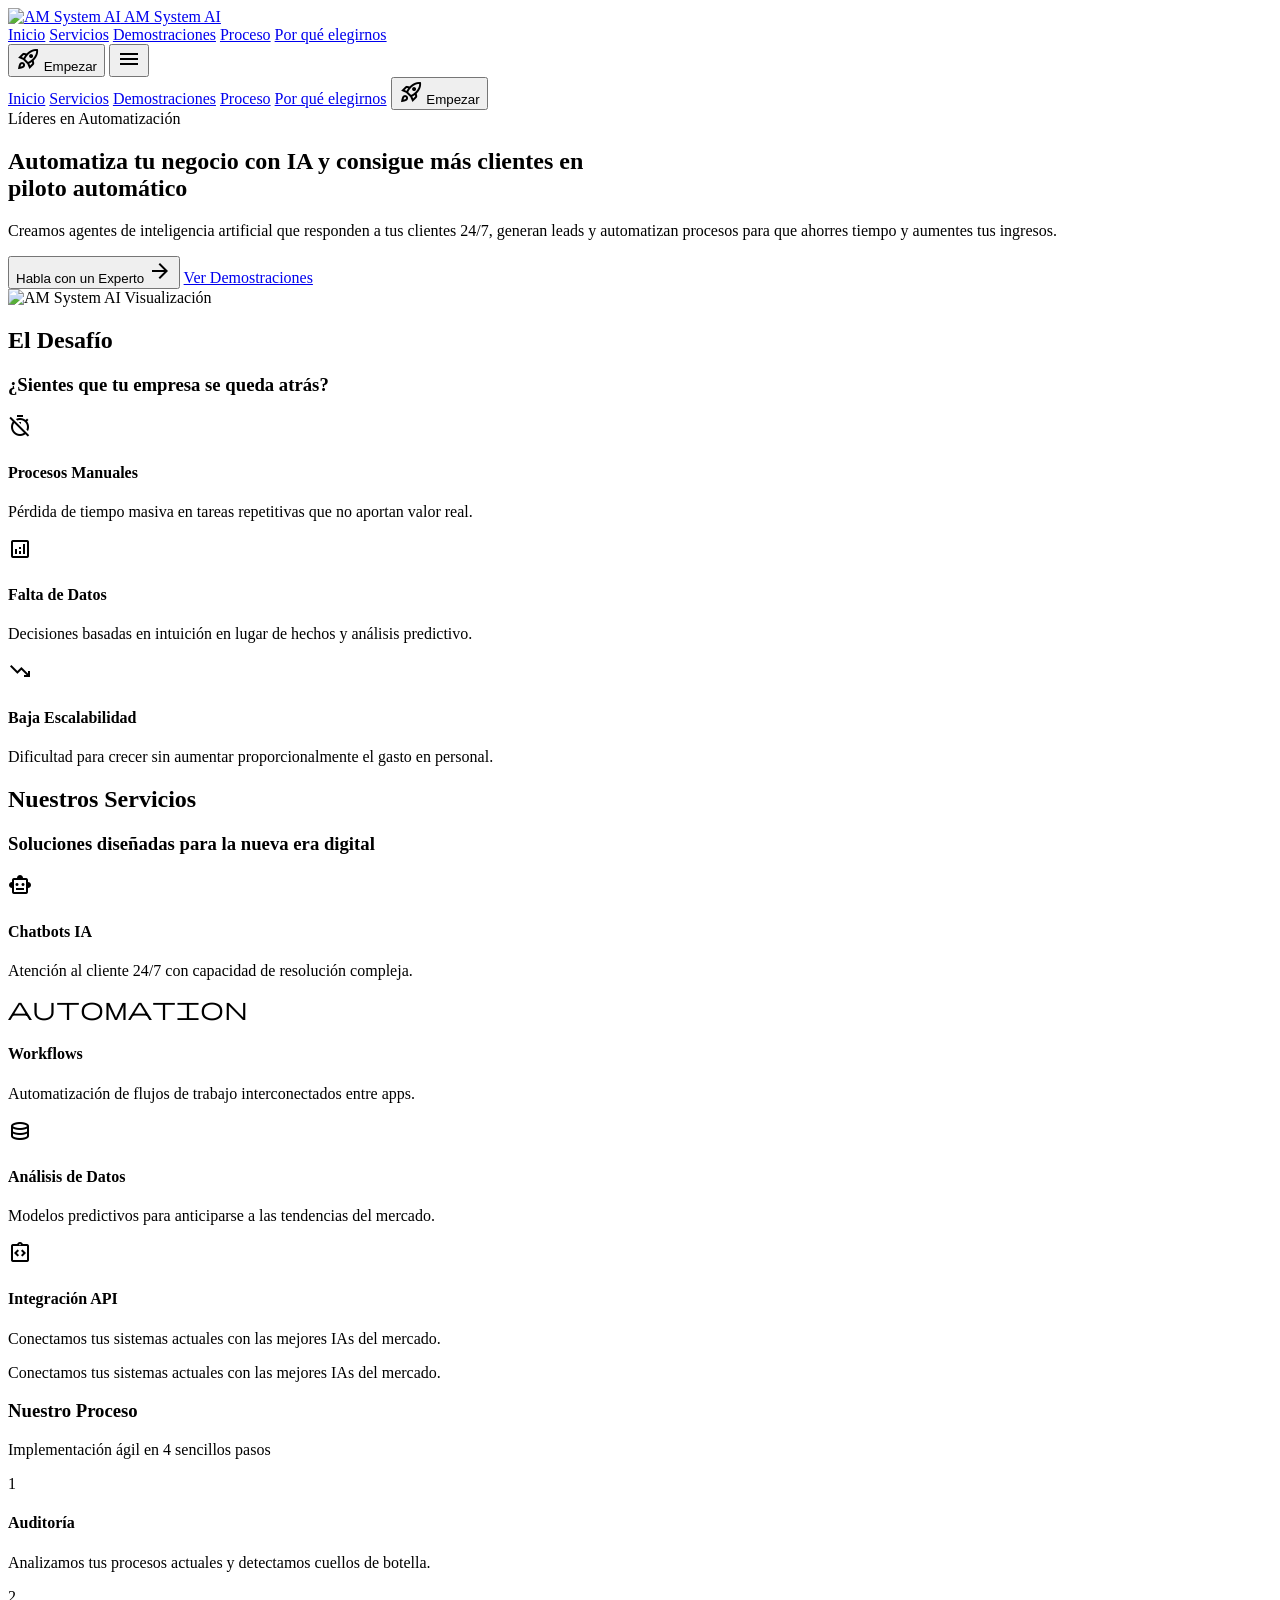
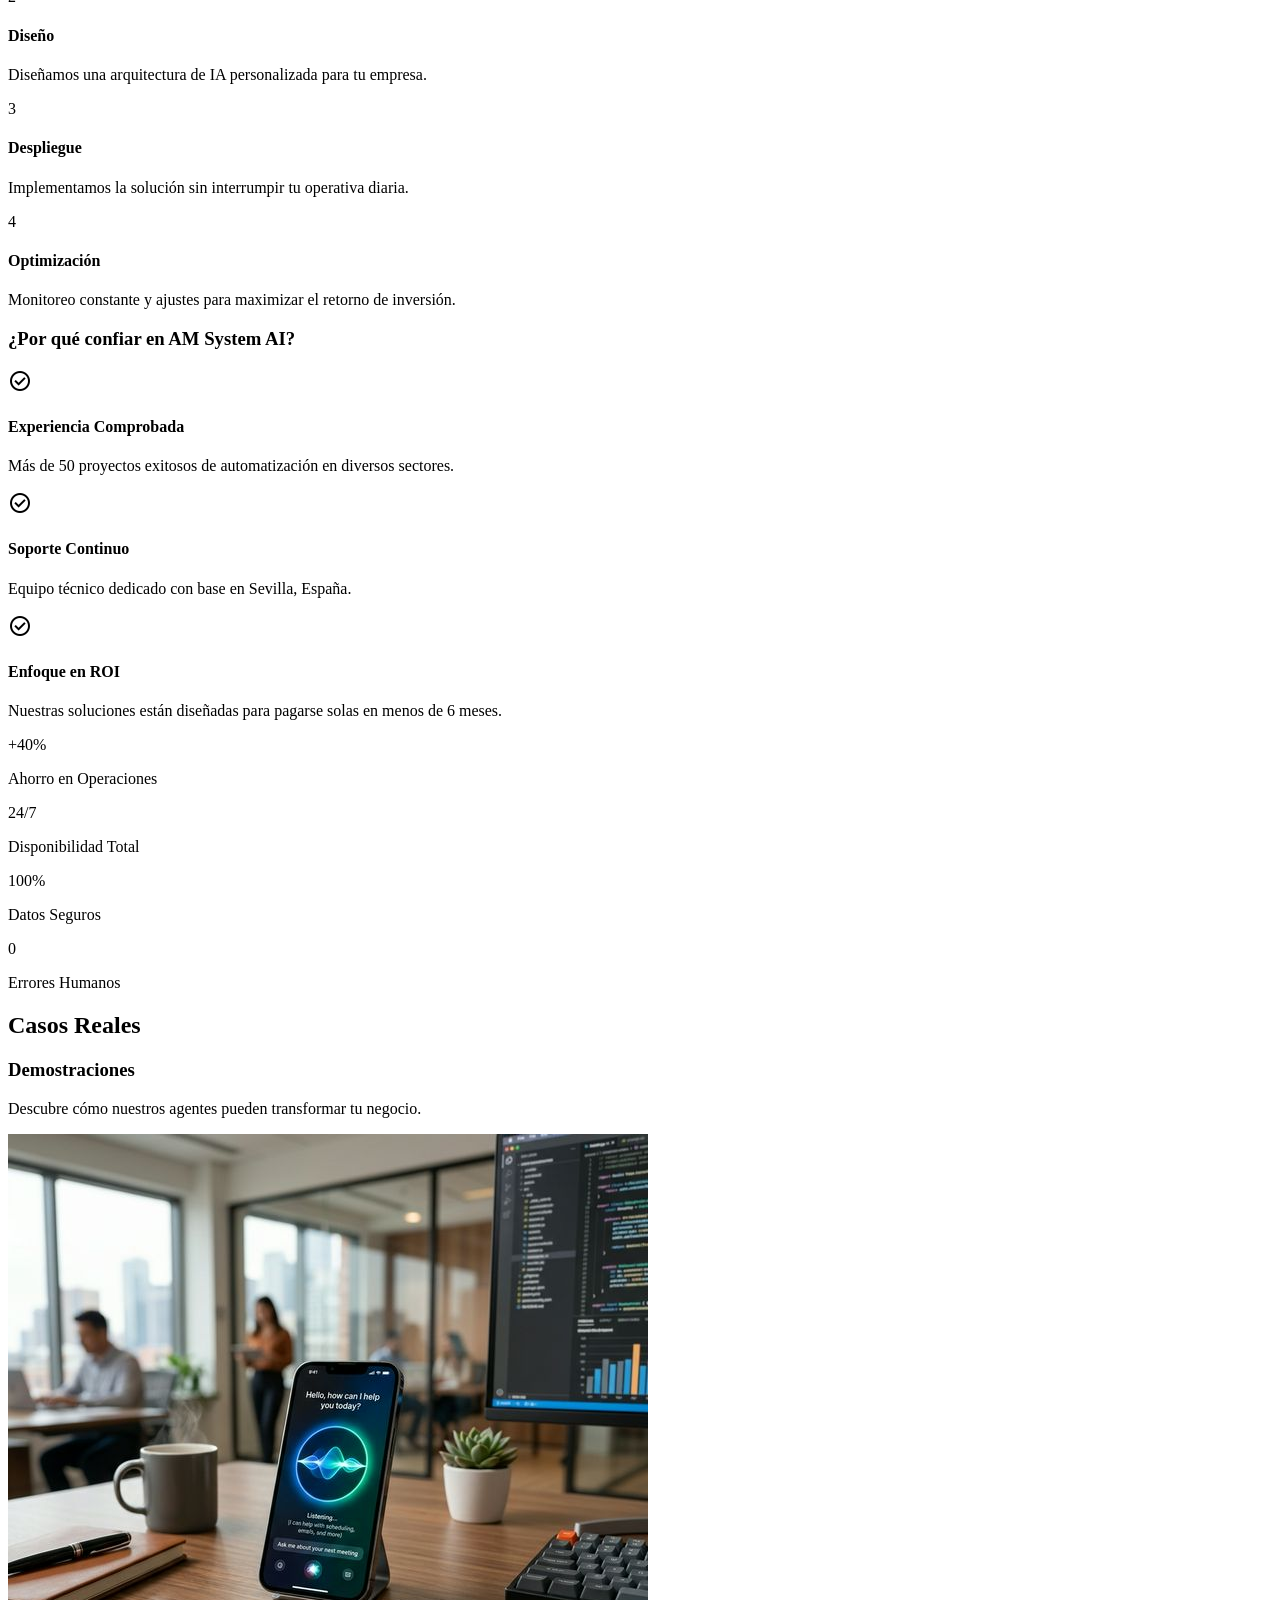
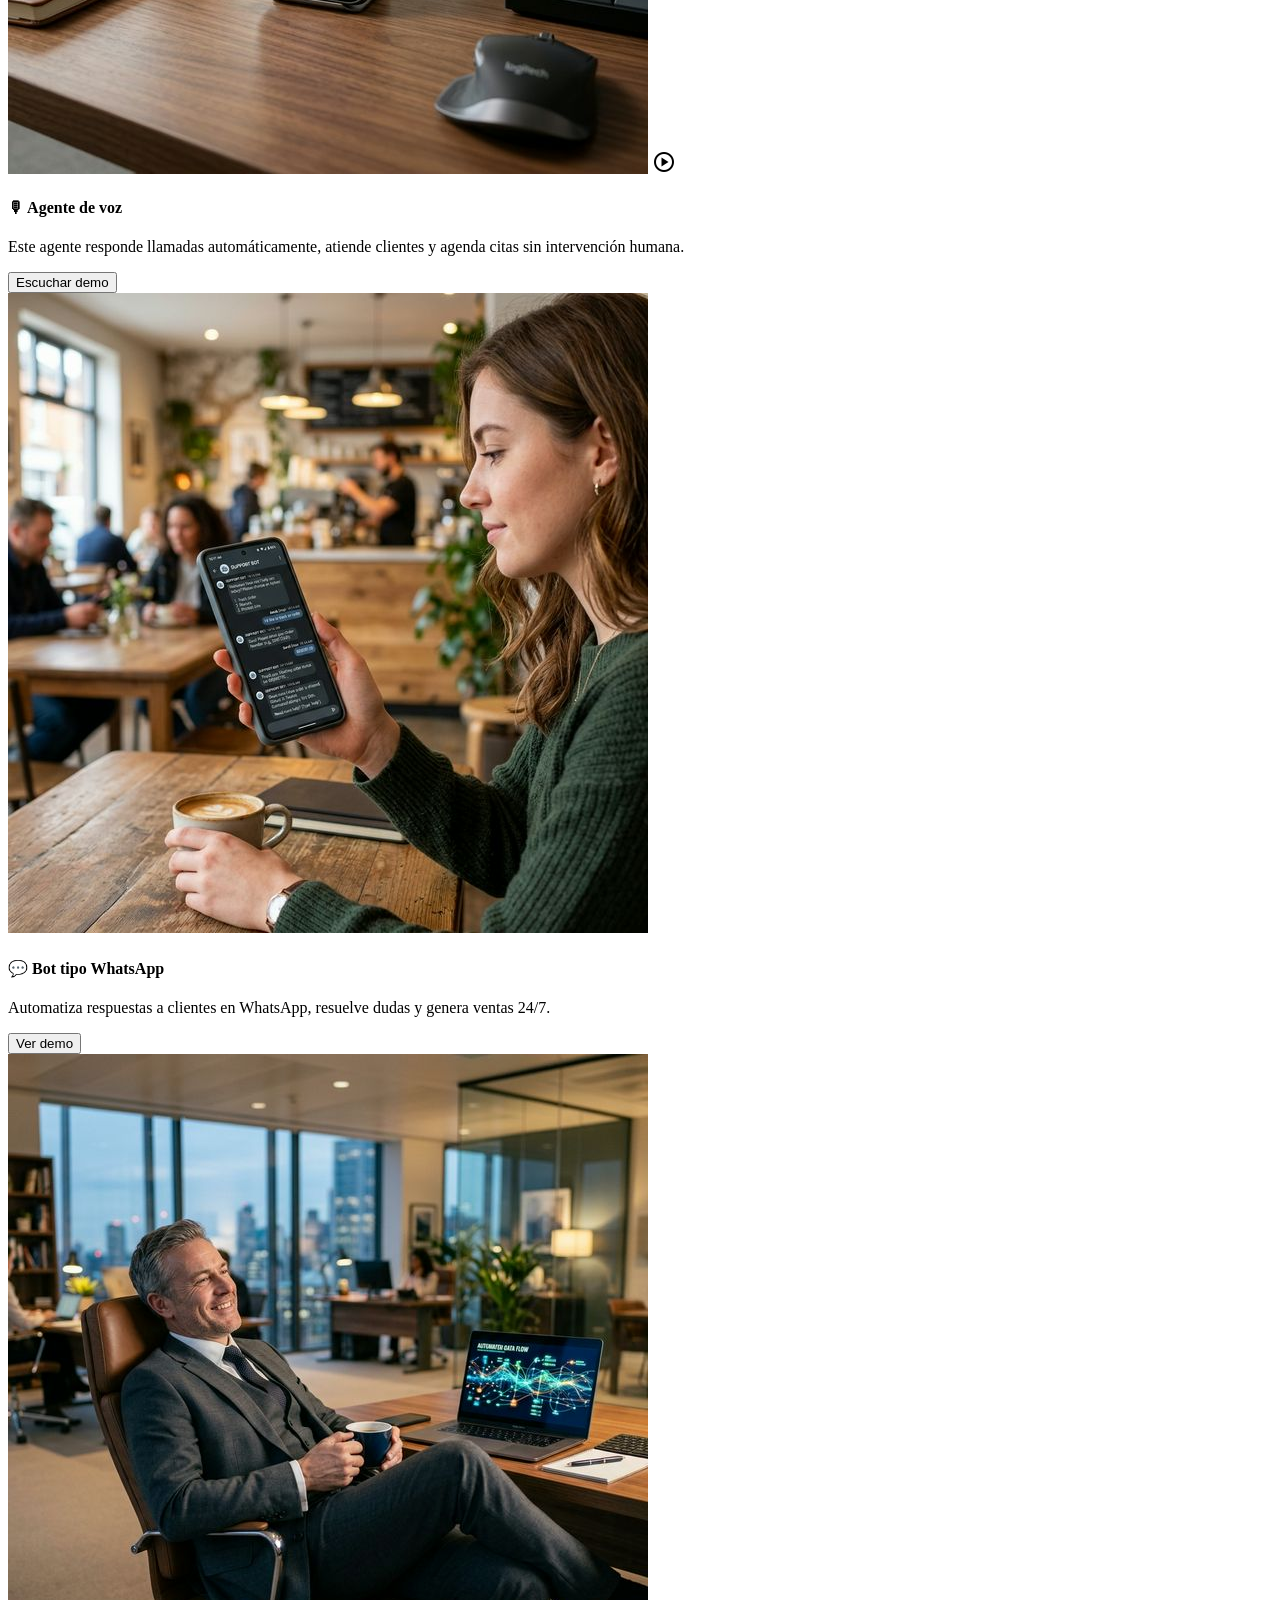
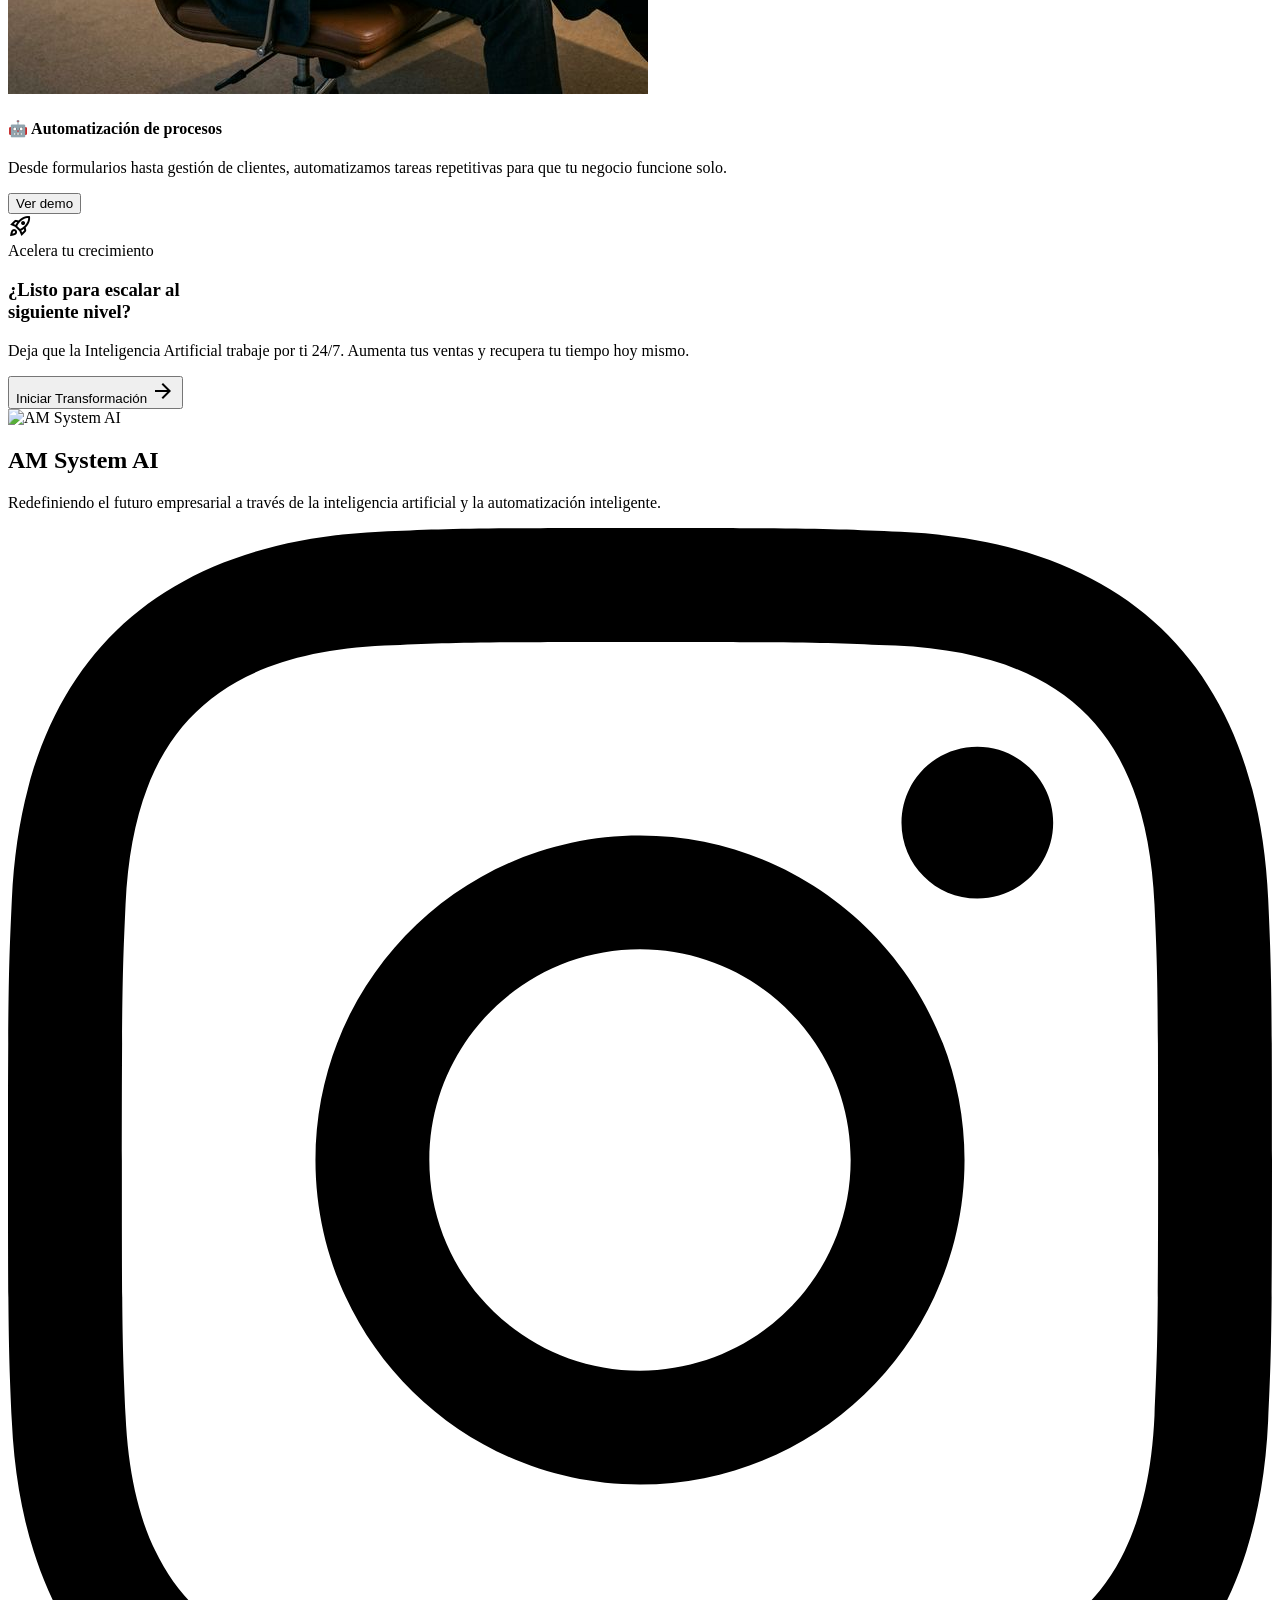
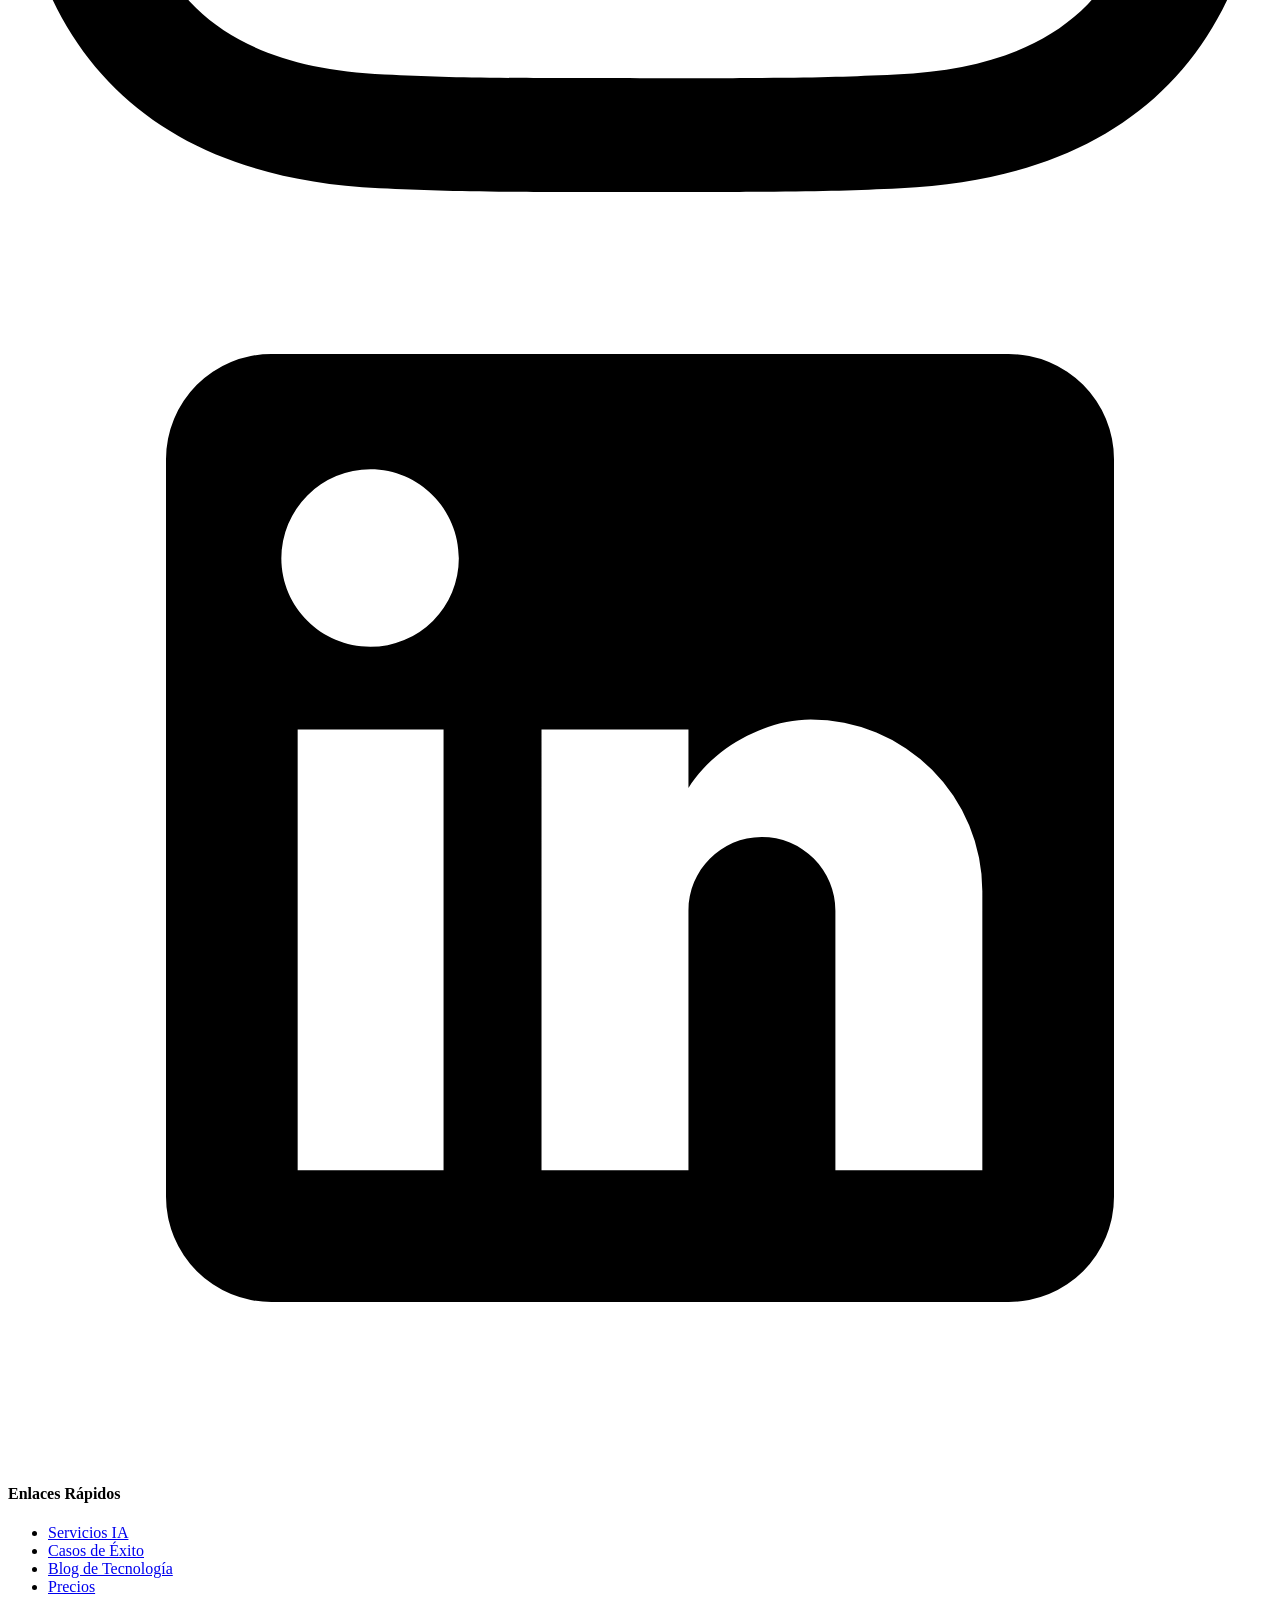
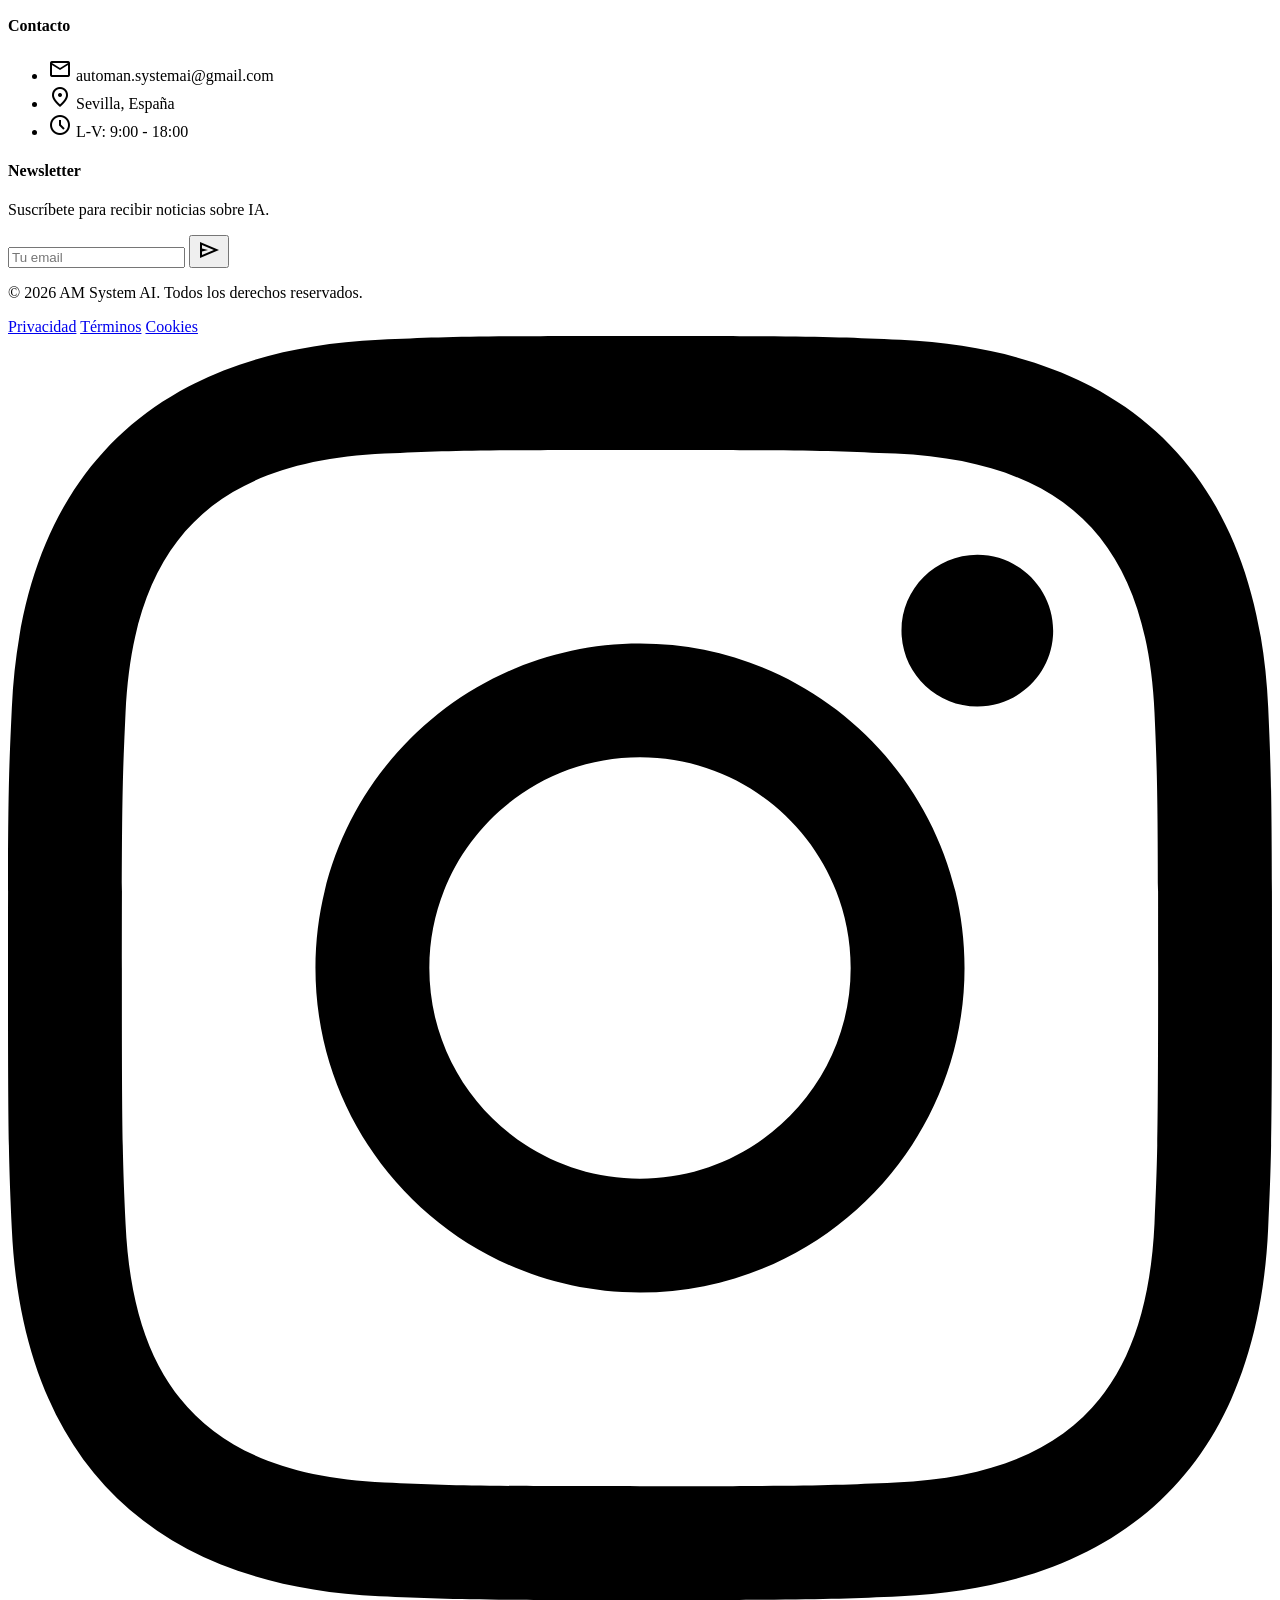
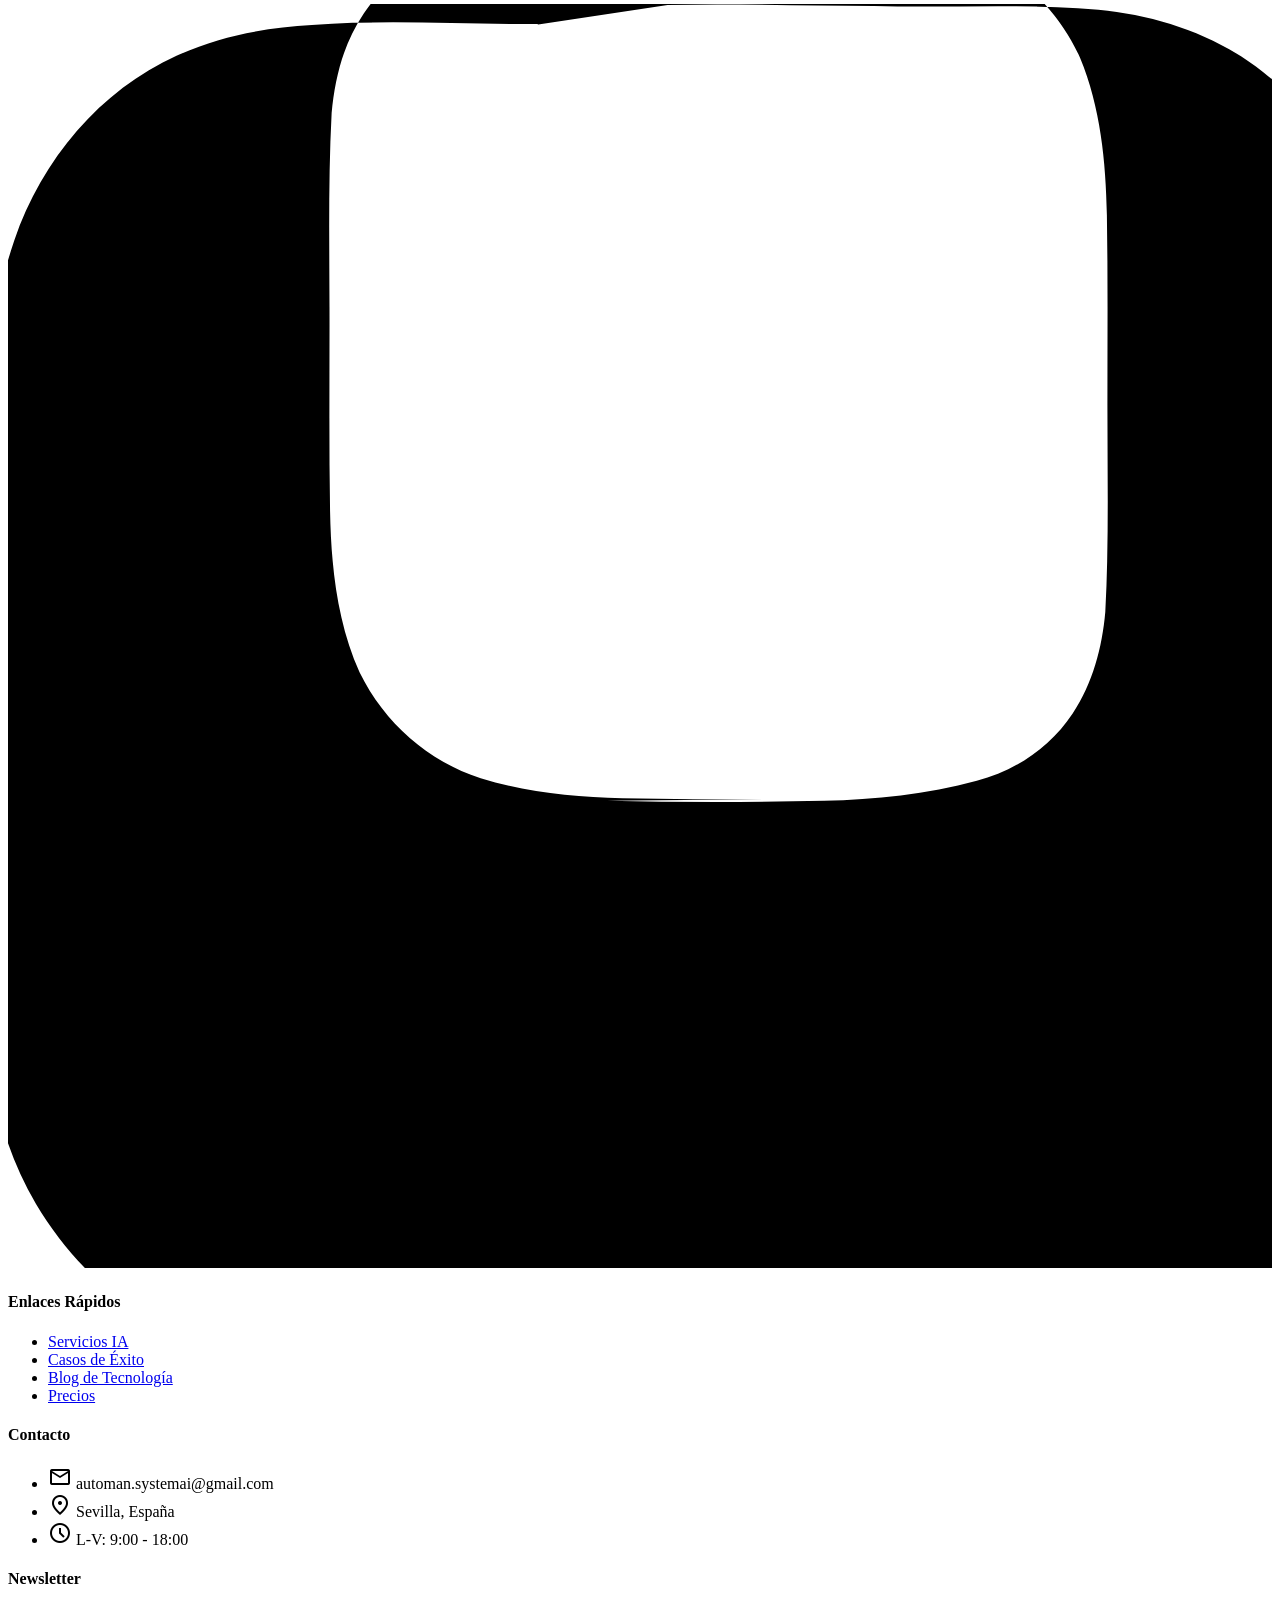
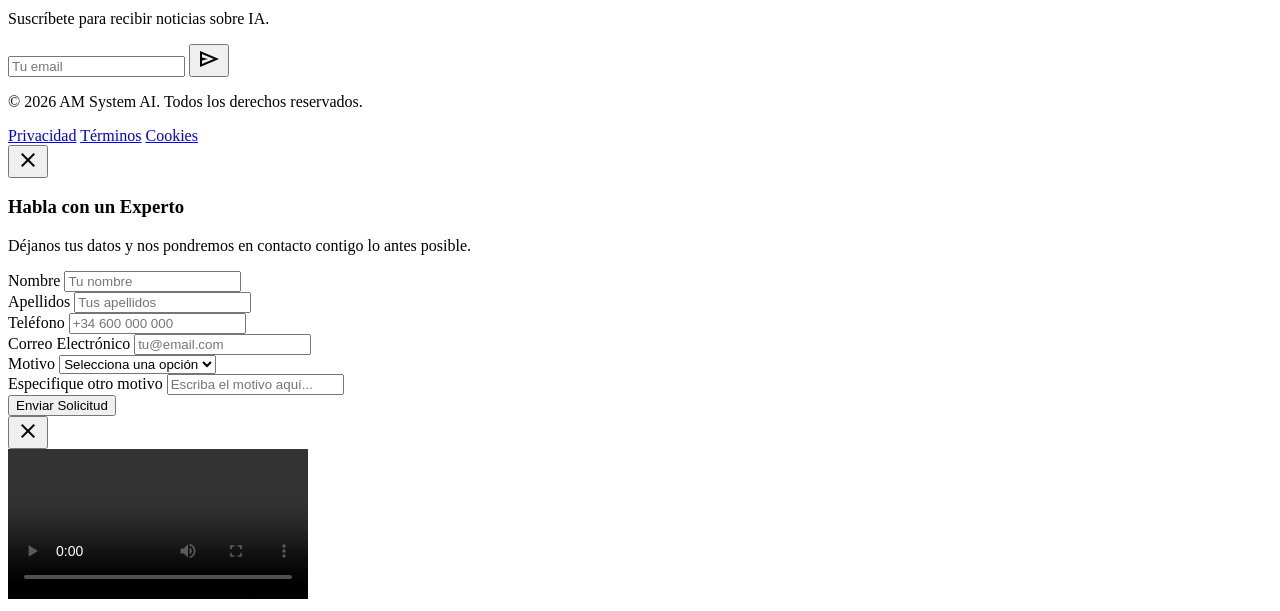
==== commit 557e6fec: "Rediseno completo: tema oscuro global, sub-paginas y header mejorado" ====
--- a/Pag_Web_AutoSystemAI/index.html
+++ b/Pag_Web_AutoSystemAI/index.html
@@ -28,6 +28,14 @@
                         "display": ["Public Sans", "sans-serif"]
                     },
                     borderRadius: { "DEFAULT": "0.25rem", "lg": "0.5rem", "xl": "0.75rem", "full": "9999px" },
+                    animation: {
+                        "shimmer": "shimmer 2s infinite",
+                    },
+                    keyframes: {
+                        shimmer: {
+                            "100%": { transform: "translateX(100%)" },
+                        }
+                    }
                 },
             },
         }
@@ -39,165 +47,193 @@
 
 <body class="bg-background-light dark:bg-background-dark font-display text-slate-900 dark:text-slate-100 antialiased">
     <!-- Top Navigation Bar -->
-    <header
-        class="sticky top-0 z-50 w-full border-b border-slate-200/60 bg-white/80 backdrop-blur-md dark:border-slate-800 dark:bg-background-dark/80">
-        <div class="mx-auto flex max-w-7xl items-center justify-between px-6 py-4">
+    <header class="sticky top-0 z-50 w-full bg-slate-950/90 backdrop-blur-lg border-b border-white/5">
+        <div class="mx-auto flex max-w-7xl items-center justify-between px-6 py-3">
+            <!-- Logo -->
+            <a href="index.html" class="flex items-center gap-3 flex-shrink-0">
+                <img src="assets/images/FotoPerfil.png" alt="AM System AI"
+                    class="h-10 w-10 object-cover rounded-full shadow-md border-2 border-accent/30" />
+                <span class="text-lg font-black tracking-tight text-white uppercase hidden sm:block">AM
+                    System AI</span>
+            </a>
+
+            <!-- Desktop Nav -->
+            <nav class="hidden md:flex items-center gap-1">
+                <a class="nav-link relative px-4 py-2.5 text-sm font-semibold text-slate-300 rounded-xl hover:text-white hover:bg-white/5 transition-all"
+                    href="index.html#inicio">Inicio</a>
+                <a class="nav-link relative px-4 py-2.5 text-sm font-semibold text-slate-300 rounded-xl hover:text-white hover:bg-white/5 transition-all"
+                    href="servicios.html">Servicios</a>
+                <a class="nav-link relative px-4 py-2.5 text-sm font-semibold text-slate-300 rounded-xl hover:text-white hover:bg-white/5 transition-all"
+                    href="demos.html">Demostraciones</a>
+                <a class="nav-link relative px-4 py-2.5 text-sm font-semibold text-slate-300 rounded-xl hover:text-white hover:bg-white/5 transition-all"
+                    href="proceso.html">Proceso</a>
+                <a class="nav-link relative px-4 py-2.5 text-sm font-semibold text-slate-300 rounded-xl hover:text-white hover:bg-white/5 transition-all"
+                    href="nosotros.html">Por qué elegirnos</a>
+            </nav>
+
             <div class="flex items-center gap-3">
-                <img src="assets/images/FotoPerfil.png" alt="AM System AI"
-                    class="h-10 w-10 sm:h-12 sm:w-12 object-cover rounded-full shadow-md" />
-                <h2 class="text-xl sm:text-2xl font-black tracking-tight text-slate-900 dark:text-white uppercase">AM
-                    System AI</h2>
-            </div>
-            <nav class="hidden md:flex items-center gap-8">
-                <a class="text-sm font-semibold text-slate-600 hover:text-primary transition-colors"
-                    href="#inicio">Inicio</a>
-                <a class="text-sm font-semibold text-slate-600 hover:text-primary transition-colors"
-                    href="#problema">Problemas</a>
-                <a class="text-sm font-semibold text-slate-600 hover:text-primary transition-colors"
-                    href="#servicios">Servicios</a>
-                <a class="text-sm font-semibold text-slate-600 hover:text-primary transition-colors"
-                    href="#demostraciones">Demostraciones</a>
-                <a class="text-sm font-semibold text-slate-600 hover:text-primary transition-colors"
-                    href="#proceso">Proceso</a>
-                <a class="text-sm font-semibold text-slate-600 hover:text-primary transition-colors"
-                    href="#nosotros">Por qué elegirnos</a>
-            </nav>
-            <div class="flex items-center gap-4">
                 <button
-                    class="hidden sm:flex items-center justify-center rounded-xl bg-primary px-6 py-2.5 text-sm font-bold text-white shadow-lg shadow-primary/25 hover:bg-primary/90 transition-all"
+                    class="hidden sm:flex items-center gap-2 justify-center rounded-xl bg-accent px-5 py-2.5 text-sm font-bold text-white shadow-lg shadow-accent/30 hover:scale-105 hover:bg-green-500 transition-all"
                     data-modal-target="contactModal">
+                    <span class="material-symbols-outlined text-base">rocket_launch</span>
                     Empezar
                 </button>
-                <button class="md:hidden text-slate-900">
+                <!-- Mobile Menu Button -->
+                <button id="mobileMenuBtn" class="md:hidden text-white p-2 rounded-lg hover:bg-white/10 transition-all">
                     <span class="material-symbols-outlined">menu</span>
                 </button>
             </div>
         </div>
+        <!-- Mobile Menu -->
+        <div id="mobileMenu" class="hidden md:hidden bg-slate-900/95 backdrop-blur-lg border-t border-white/5 px-6 py-4">
+            <nav class="flex flex-col gap-1">
+                <a class="px-4 py-3 text-sm font-semibold text-slate-300 rounded-xl hover:text-white hover:bg-white/5 transition-all"
+                    href="index.html#inicio">Inicio</a>
+                <a class="px-4 py-3 text-sm font-semibold text-slate-300 rounded-xl hover:text-white hover:bg-white/5 transition-all"
+                    href="servicios.html">Servicios</a>
+                <a class="px-4 py-3 text-sm font-semibold text-slate-300 rounded-xl hover:text-white hover:bg-white/5 transition-all"
+                    href="demos.html">Demostraciones</a>
+                <a class="px-4 py-3 text-sm font-semibold text-slate-300 rounded-xl hover:text-white hover:bg-white/5 transition-all"
+                    href="proceso.html">Proceso</a>
+                <a class="px-4 py-3 text-sm font-semibold text-slate-300 rounded-xl hover:text-white hover:bg-white/5 transition-all"
+                    href="nosotros.html">Por qué elegirnos</a>
+                <button
+                    class="mt-2 w-full flex items-center justify-center gap-2 rounded-xl bg-accent px-5 py-3 text-sm font-bold text-white"
+                    data-modal-target="contactModal">
+                    <span class="material-symbols-outlined text-base">rocket_launch</span>
+                    Empezar
+                </button>
+            </nav>
+        </div>
     </header>
     <!-- Hero Section -->
-    <section class="relative overflow-hidden bg-white py-20 lg:py-32" id="inicio">
-        <div class="absolute inset-0 -z-10 bg-[radial-gradient(45%_45%_at_50%_50%,#2563eb10_0%,transparent_100%)]">
-        </div>
-        <div class="mx-auto max-w-7xl px-6">
+    <section class="relative overflow-hidden bg-background-dark py-20 lg:py-32" id="inicio">
+        <!-- Grid pattern background -->
+        <div class="absolute inset-0 bg-[linear-gradient(rgba(255,255,255,0.03)_1px,transparent_1px),linear-gradient(to_right,rgba(255,255,255,0.03)_1px,transparent_1px)] bg-[size:64px_64px] pointer-events-none"></div>
+        <!-- Animated glowing blob -->
+        <div class="absolute top-1/4 left-1/4 w-[600px] h-[600px] bg-accent/20 rounded-full blur-[120px] animate-pulse pointer-events-none -translate-x-1/2 -translate-y-1/2"></div>
+        
+        <div class="mx-auto max-w-7xl px-6 relative z-10">
             <div class="grid grid-cols-1 items-center gap-12 lg:grid-cols-2">
-                <div class="flex flex-col gap-8 text-left">
+                <div class="flex flex-col gap-8 text-left z-10">
                     <div
-                        class="inline-flex w-fit items-center gap-2 rounded-full bg-accent/10 px-4 py-1 text-sm font-bold text-accent">
+                        class="inline-flex w-fit items-center gap-2 rounded-full bg-accent/10 px-4 py-2 border border-accent/20 text-sm font-bold text-accent shadow-sm shadow-accent/10">
                         <span class="relative flex h-2 w-2">
-                            <span
-                                class="animate-ping absolute inline-flex h-full w-full rounded-full bg-accent opacity-75"></span>
+                            <span class="animate-ping absolute inline-flex h-full w-full rounded-full bg-accent opacity-75"></span>
                             <span class="relative inline-flex rounded-full h-2 w-2 bg-accent"></span>
                         </span>
                         Líderes en Automatización
                     </div>
-                    <h1 class="text-5xl font-black leading-tight tracking-tight text-slate-900 md:text-6xl">
-                        Automatiza tu negocio con IA y consigue más clientes en <span class="text-primary">piloto automático</span>
+                    <h1 class="text-5xl font-black leading-tight tracking-tight text-white md:text-[4rem] lg:leading-[1.1]">
+                        Automatiza tu negocio con IA y consigue más clientes en <br class="hidden md:block"/>
+                        <span class="text-transparent bg-clip-text bg-gradient-to-r from-accent to-blue-400">piloto automático</span>
                     </h1>
-                    <p class="text-lg leading-relaxed text-slate-600">
-                        Creamos agentes de inteligencia artificial que responden a tus clientes 24/7, generan leads y automatizan procesos para que ahorres tiempo y aumentes tus ingresos.
+                    <p class="text-xl leading-relaxed text-slate-300">
+                        Creamos agentes de inteligencia artificial que responden a tus clientes 24/7, generan leads y
+                        automatizan procesos para que ahorres tiempo y aumentes tus ingresos.
                     </p>
-                    <div class="flex flex-wrap gap-4">
+                    <div class="flex flex-wrap gap-4 mt-4">
                         <button
-                            class="flex h-14 items-center justify-center rounded-xl bg-primary px-8 text-base font-bold text-white shadow-xl shadow-primary/20 hover:scale-105 transition-transform"
+                            class="relative overflow-hidden rounded-2xl bg-accent px-8 h-14 text-base font-black text-white hover:bg-green-500 focus:ring-4 focus:ring-accent/50 transition-all duration-300 group/btn shadow-[0_0_30px_rgba(34,197,94,0.3)] hover:shadow-[0_0_50px_rgba(34,197,94,0.5)] hover:-translate-y-1"
                             data-modal-target="contactModal">
-                            Habla con un Experto
+                            <span class="relative z-10 flex items-center gap-2">Habla con un Experto <span class="material-symbols-outlined group-hover/btn:translate-x-1 transition-transform">arrow_forward</span></span>
                         </button>
                         <a href="#demostraciones"
-                            class="flex h-14 items-center justify-center rounded-xl border-2 border-slate-200 bg-white px-8 text-base font-bold text-slate-700 hover:bg-slate-50 transition-colors">
+                            class="flex h-14 items-center justify-center rounded-2xl border border-white/20 bg-white/5 backdrop-blur-md px-8 text-base font-bold text-white hover:bg-white/10 hover:-translate-y-1 transition-all duration-300">
                             Ver Demostraciones
                         </a>
                     </div>
                 </div>
-                <div class="relative group">
-                    <div
-                        class="absolute -inset-1 rounded-2xl bg-gradient-to-r from-primary to-accent opacity-20 blur group-hover:opacity-30 transition duration-1000">
-                    </div>
-                    <div
-                        class="relative h-[400px] w-full overflow-hidden rounded-2xl shadow-2xl bg-white border border-slate-100">
-                        <img alt="AM System AI Visualización" class="h-full w-full object-cover"
-                            src="assets/images/FotoPaginaWeb.png" />
+                
+                <div class="relative group/card perspective-1000 z-10">
+                    <!-- Glassmorphism Card Wrapper around Image -->
+                    <div class="relative overflow-hidden rounded-[2rem] bg-slate-900/40 backdrop-blur-xl border border-white/10 p-2 shadow-[0_0_50px_rgba(0,0,0,0.5)] transition-all duration-700 hover:-translate-y-2 hover:shadow-[0_20px_60px_rgba(34,197,94,0.15)] group-hover/card:bg-slate-900/60">
+                        
+                        <!-- Inner Animated Shine -->
+                        <div class="absolute inset-0 -translate-x-full bg-gradient-to-r from-transparent via-white/10 to-transparent group-hover/card:animate-shimmer pointer-events-none z-30"></div>
+                        
+                        <!-- Main Image Container -->
+                        <div class="relative h-[400px] w-full overflow-hidden rounded-[1.75rem] shadow-inner bg-slate-950">
+                            <img alt="AM System AI Visualización" class="h-full w-full object-cover opacity-80 transition-transform duration-700 group-hover/card:scale-105"
+                                src="assets/images/FotoPaginaWeb.png" />
+                        </div>
                     </div>
                 </div>
             </div>
         </div>
     </section>
     <!-- Problem Section -->
-    <section class="bg-slate-50 py-24" id="problema">
-        <div class="mx-auto max-w-7xl px-6 text-center">
+    <section class="relative bg-slate-900 py-24 overflow-hidden" id="problema">
+        <!-- Top gradient separator -->
+        <div class="absolute top-0 left-0 right-0 h-px bg-gradient-to-r from-transparent via-accent/50 to-transparent"></div>
+        <div class="absolute inset-0 bg-[linear-gradient(rgba(255,255,255,0.02)_1px,transparent_1px),linear-gradient(to_right,rgba(255,255,255,0.02)_1px,transparent_1px)] bg-[size:64px_64px] pointer-events-none"></div>
+        <div class="mx-auto max-w-7xl px-6 text-center relative z-10">
             <h2 class="text-accent font-bold uppercase tracking-widest text-sm mb-4">El Desafío</h2>
-            <h3 class="text-3xl font-black text-slate-900 md:text-4xl mb-16">¿Sientes que tu empresa se queda atrás?
-            </h3>
+            <h3 class="text-3xl font-black text-white md:text-4xl mb-16">¿Sientes que tu empresa se queda atrás?</h3>
             <div class="grid grid-cols-1 gap-8 md:grid-cols-3">
-                <div
-                    class="flex flex-col items-center rounded-2xl bg-white p-8 shadow-sm border border-slate-100 hover:shadow-md transition-shadow">
-                    <div class="mb-6 flex h-16 w-16 items-center justify-center rounded-full bg-red-100 text-red-600">
+                <div class="group flex flex-col items-center rounded-2xl bg-slate-900/50 backdrop-blur-sm border border-white/5 p-8 hover:border-accent/30 hover:bg-slate-800/60 hover:-translate-y-1 transition-all duration-300">
+                    <div class="mb-6 flex h-16 w-16 items-center justify-center rounded-full bg-accent/10 text-accent border border-accent/20 group-hover:scale-110 group-hover:shadow-lg group-hover:shadow-accent/20 transition-all duration-300">
                         <span class="material-symbols-outlined text-3xl">timer_off</span>
                     </div>
-                    <h4 class="mb-3 text-xl font-bold text-slate-900">Procesos Manuales</h4>
-                    <p class="text-slate-600">Pérdida de tiempo masiva en tareas repetitivas que no aportan valor real.
-                    </p>
-                </div>
-                <div
-                    class="flex flex-col items-center rounded-2xl bg-white p-8 shadow-sm border border-slate-100 hover:shadow-md transition-shadow">
-                    <div
-                        class="mb-6 flex h-16 w-16 items-center justify-center rounded-full bg-orange-100 text-orange-600">
+                    <h4 class="mb-3 text-xl font-bold text-white">Procesos Manuales</h4>
+                    <p class="text-slate-400">Pérdida de tiempo masiva en tareas repetitivas que no aportan valor real.</p>
+                </div>
+                <div class="group flex flex-col items-center rounded-2xl bg-slate-900/50 backdrop-blur-sm border border-white/5 p-8 hover:border-accent/30 hover:bg-slate-800/60 hover:-translate-y-1 transition-all duration-300">
+                    <div class="mb-6 flex h-16 w-16 items-center justify-center rounded-full bg-accent/10 text-accent border border-accent/20 group-hover:scale-110 group-hover:shadow-lg group-hover:shadow-accent/20 transition-all duration-300">
                         <span class="material-symbols-outlined text-3xl">analytics</span>
                     </div>
-                    <h4 class="mb-3 text-xl font-bold text-slate-900">Falta de Datos</h4>
-                    <p class="text-slate-600">Decisiones basadas en intuición en lugar de hechos y análisis predictivo.
-                    </p>
-                </div>
-                <div
-                    class="flex flex-col items-center rounded-2xl bg-white p-8 shadow-sm border border-slate-100 hover:shadow-md transition-shadow">
-                    <div class="mb-6 flex h-16 w-16 items-center justify-center rounded-full bg-blue-100 text-primary">
+                    <h4 class="mb-3 text-xl font-bold text-white">Falta de Datos</h4>
+                    <p class="text-slate-400">Decisiones basadas en intuición en lugar de hechos y análisis predictivo.</p>
+                </div>
+                <div class="group flex flex-col items-center rounded-2xl bg-slate-900/50 backdrop-blur-sm border border-white/5 p-8 hover:border-accent/30 hover:bg-slate-800/60 hover:-translate-y-1 transition-all duration-300">
+                    <div class="mb-6 flex h-16 w-16 items-center justify-center rounded-full bg-accent/10 text-accent border border-accent/20 group-hover:scale-110 group-hover:shadow-lg group-hover:shadow-accent/20 transition-all duration-300">
                         <span class="material-symbols-outlined text-3xl">trending_down</span>
                     </div>
-                    <h4 class="mb-3 text-xl font-bold text-slate-900">Baja Escalabilidad</h4>
-                    <p class="text-slate-600">Dificultad para crecer sin aumentar proporcionalmente el gasto en
-                        personal.</p>
+                    <h4 class="mb-3 text-xl font-bold text-white">Baja Escalabilidad</h4>
+                    <p class="text-slate-400">Dificultad para crecer sin aumentar proporcionalmente el gasto en personal.</p>
                 </div>
             </div>
         </div>
     </section>
     <!-- Services Section -->
-    <section class="py-24" id="servicios">
+    <section class="relative py-24 bg-background-dark" id="servicios">
+        <!-- Top gradient separator -->
+        <div class="absolute top-0 left-0 right-0 h-px bg-gradient-to-r from-transparent via-accent/50 to-transparent"></div>
         <div class="mx-auto max-w-7xl px-6">
             <div class="mb-16 flex flex-col md:flex-row md:items-end md:justify-between gap-6">
                 <div class="max-w-2xl">
-                    <h2 class="text-primary font-bold uppercase tracking-widest text-sm mb-4">Nuestros Servicios</h2>
-                    <h3 class="text-4xl font-black text-slate-900 leading-tight">Soluciones diseñadas para la nueva era
-                        digital</h3>
-                </div>
-                <button class="group flex items-center gap-2 font-bold text-primary">
-                    Ver todos los servicios <span
-                        class="material-symbols-outlined group-hover:translate-x-1 transition-transform">arrow_forward</span>
-                </button>
+                    <h2 class="text-accent font-bold uppercase tracking-widest text-sm mb-4">Nuestros Servicios</h2>
+                    <h3 class="text-4xl font-black text-white leading-tight">Soluciones diseñadas para la nueva era digital</h3>
+                </div>
             </div>
             <div class="grid grid-cols-1 gap-6 md:grid-cols-2 lg:grid-cols-4">
-                <div
-                    class="rounded-2xl bg-slate-50 p-6 border border-slate-100 hover:bg-white hover:shadow-xl hover:-translate-y-1 transition-all">
-                    <span class="material-symbols-outlined text-primary mb-4 text-4xl">smart_toy</span>
-                    <h4 class="text-lg font-bold mb-2">Chatbots IA</h4>
-                    <p class="text-sm text-slate-600">Atención al cliente 24/7 con capacidad de resolución compleja.</p>
-                </div>
-                <div
-                    class="rounded-2xl bg-slate-50 p-6 border border-slate-100 hover:bg-white hover:shadow-xl hover:-translate-y-1 transition-all">
-                    <span class="material-symbols-outlined text-primary mb-4 text-4xl">automation</span>
-                    <h4 class="text-lg font-bold mb-2">Workflows</h4>
-                    <p class="text-sm text-slate-600">Automatización de flujos de trabajo interconectados entre apps.
-                    </p>
-                </div>
-                <div
-                    class="rounded-2xl bg-slate-50 p-6 border border-slate-100 hover:bg-white hover:shadow-xl hover:-translate-y-1 transition-all">
-                    <span class="material-symbols-outlined text-primary mb-4 text-4xl">database</span>
-                    <h4 class="text-lg font-bold mb-2">Análisis de Datos</h4>
-                    <p class="text-sm text-slate-600">Modelos predictivos para anticiparse a las tendencias del mercado.
-                    </p>
-                </div>
-                <div
-                    class="rounded-2xl bg-slate-50 p-6 border border-slate-100 hover:bg-white hover:shadow-xl hover:-translate-y-1 transition-all">
-                    <span class="material-symbols-outlined text-primary mb-4 text-4xl">integration_instructions</span>
-                    <h4 class="text-lg font-bold mb-2">Integración API</h4>
+                <div class="group relative rounded-2xl bg-slate-900/60 border border-white/5 p-6 overflow-hidden hover:border-accent/40 hover:-translate-y-2 hover:shadow-[0_0_30px_rgba(34,197,94,0.1)] transition-all duration-300">
+                    <div class="absolute inset-0 bg-gradient-to-br from-accent/0 to-accent/5 opacity-0 group-hover:opacity-100 transition-opacity duration-300"></div>
+                    <span class="material-symbols-outlined text-accent mb-4 text-4xl relative z-10 group-hover:scale-110 transition-transform inline-block">smart_toy</span>
+                    <h4 class="text-lg font-bold mb-2 text-white relative z-10">Chatbots IA</h4>
+                    <p class="text-sm text-slate-400 relative z-10">Atención al cliente 24/7 con capacidad de resolución compleja.</p>
+                </div>
+                <div class="group relative rounded-2xl bg-slate-900/60 border border-white/5 p-6 overflow-hidden hover:border-accent/40 hover:-translate-y-2 hover:shadow-[0_0_30px_rgba(34,197,94,0.1)] transition-all duration-300">
+                    <div class="absolute inset-0 bg-gradient-to-br from-accent/0 to-accent/5 opacity-0 group-hover:opacity-100 transition-opacity duration-300"></div>
+                    <span class="material-symbols-outlined text-accent mb-4 text-4xl relative z-10 group-hover:scale-110 transition-transform inline-block">automation</span>
+                    <h4 class="text-lg font-bold mb-2 text-white relative z-10">Workflows</h4>
+                    <p class="text-sm text-slate-400 relative z-10">Automatización de flujos de trabajo interconectados entre apps.</p>
+                </div>
+                <div class="group relative rounded-2xl bg-slate-900/60 border border-white/5 p-6 overflow-hidden hover:border-accent/40 hover:-translate-y-2 hover:shadow-[0_0_30px_rgba(34,197,94,0.1)] transition-all duration-300">
+                    <div class="absolute inset-0 bg-gradient-to-br from-accent/0 to-accent/5 opacity-0 group-hover:opacity-100 transition-opacity duration-300"></div>
+                    <span class="material-symbols-outlined text-accent mb-4 text-4xl relative z-10 group-hover:scale-110 transition-transform inline-block">database</span>
+                    <h4 class="text-lg font-bold mb-2 text-white relative z-10">Análisis de Datos</h4>
+                    <p class="text-sm text-slate-400 relative z-10">Modelos predictivos para anticiparse a las tendencias del mercado.</p>
+                </div>
+                <div class="group relative rounded-2xl bg-slate-900/60 border border-white/5 p-6 overflow-hidden hover:border-accent/40 hover:-translate-y-2 hover:shadow-[0_0_30px_rgba(34,197,94,0.1)] transition-all duration-300">
+                    <div class="absolute inset-0 bg-gradient-to-br from-accent/0 to-accent/5 opacity-0 group-hover:opacity-100 transition-opacity duration-300"></div>
+                    <span class="material-symbols-outlined text-accent mb-4 text-4xl relative z-10 group-hover:scale-110 transition-transform inline-block">integration_instructions</span>
+                    <h4 class="text-lg font-bold mb-2 text-white relative z-10">Integración API</h4>
+                    <p class="text-sm text-slate-400 relative z-10">Conectamos tus sistemas actuales con las mejores IAs del mercado.</p>
+                </div>
+            </div>
+        </div>
+    </section>
                     <p class="text-sm text-slate-600">Conectamos tus sistemas actuales con las mejores IAs del mercado.
                     </p>
                 </div>
@@ -205,154 +241,168 @@
         </div>
     </section>
     <!-- 4-Step Process -->
-    <section class="bg-background-dark py-24 text-white" id="proceso">
+    <section class="relative bg-slate-900 py-24 text-white" id="proceso">
+        <!-- Top gradient separator -->
+        <div class="absolute top-0 left-0 right-0 h-px bg-gradient-to-r from-transparent via-accent/50 to-transparent"></div>
         <div class="mx-auto max-w-7xl px-6">
             <div class="text-center mb-20">
                 <h3 class="text-4xl font-black mb-4">Nuestro Proceso</h3>
                 <p class="text-slate-400">Implementación ágil en 4 sencillos pasos</p>
             </div>
             <div class="grid grid-cols-1 gap-12 md:grid-cols-4">
-                <div class="relative text-center">
+                <div class="relative text-center group cursor-default">
                     <div
-                        class="mx-auto mb-6 flex h-20 w-20 items-center justify-center rounded-full bg-primary text-3xl font-black">
+                        class="mx-auto mb-6 flex h-20 w-20 items-center justify-center rounded-full bg-slate-800 text-3xl font-black border-2 border-slate-700 text-slate-300 group-hover:bg-accent group-hover:border-accent group-hover:text-white group-hover:scale-110 group-hover:shadow-lg group-hover:shadow-accent/40 transition-all duration-300">
                         1</div>
-                    <h4 class="text-xl font-bold mb-2">Auditoría</h4>
-                    <p class="text-sm text-slate-400">Analizamos tus procesos actuales y detectamos cuellos de botella.
-                    </p>
-                </div>
-                <div class="relative text-center">
+                    <h4 class="text-xl font-bold mb-2 group-hover:text-accent transition-colors duration-300">Auditoría</h4>
+                    <p class="text-sm text-slate-400 group-hover:text-slate-300 transition-colors duration-300">Analizamos tus procesos actuales y detectamos cuellos de botella.</p>
+                </div>
+                <div class="relative text-center group cursor-default">
                     <div
-                        class="mx-auto mb-6 flex h-20 w-20 items-center justify-center rounded-full bg-slate-800 text-3xl font-black border-2 border-primary/30">
+                        class="mx-auto mb-6 flex h-20 w-20 items-center justify-center rounded-full bg-slate-800 text-3xl font-black border-2 border-slate-700 text-slate-300 group-hover:bg-accent group-hover:border-accent group-hover:text-white group-hover:scale-110 group-hover:shadow-lg group-hover:shadow-accent/40 transition-all duration-300">
                         2</div>
-                    <h4 class="text-xl font-bold mb-2">Diseño</h4>
-                    <p class="text-sm text-slate-400">Diseñamos una arquitectura de IA personalizada para tu empresa.
-                    </p>
-                </div>
-                <div class="relative text-center">
+                    <h4 class="text-xl font-bold mb-2 group-hover:text-accent transition-colors duration-300">Diseño</h4>
+                    <p class="text-sm text-slate-400 group-hover:text-slate-300 transition-colors duration-300">Diseñamos una arquitectura de IA personalizada para tu empresa.</p>
+                </div>
+                <div class="relative text-center group cursor-default">
                     <div
-                        class="mx-auto mb-6 flex h-20 w-20 items-center justify-center rounded-full bg-slate-800 text-3xl font-black border-2 border-primary/30">
+                        class="mx-auto mb-6 flex h-20 w-20 items-center justify-center rounded-full bg-slate-800 text-3xl font-black border-2 border-slate-700 text-slate-300 group-hover:bg-accent group-hover:border-accent group-hover:text-white group-hover:scale-110 group-hover:shadow-lg group-hover:shadow-accent/40 transition-all duration-300">
                         3</div>
-                    <h4 class="text-xl font-bold mb-2">Despliegue</h4>
-                    <p class="text-sm text-slate-400">Implementamos la solución sin interrumpir tu operativa diaria.</p>
-                </div>
-                <div class="relative text-center">
+                    <h4 class="text-xl font-bold mb-2 group-hover:text-accent transition-colors duration-300">Despliegue</h4>
+                    <p class="text-sm text-slate-400 group-hover:text-slate-300 transition-colors duration-300">Implementamos la solución sin interrumpir tu operativa diaria.</p>
+                </div>
+                <div class="relative text-center group cursor-default">
                     <div
-                        class="mx-auto mb-6 flex h-20 w-20 items-center justify-center rounded-full bg-slate-800 text-3xl font-black border-2 border-primary/30">
+                        class="mx-auto mb-6 flex h-20 w-20 items-center justify-center rounded-full bg-slate-800 text-3xl font-black border-2 border-slate-700 text-slate-300 group-hover:bg-accent group-hover:border-accent group-hover:text-white group-hover:scale-110 group-hover:shadow-lg group-hover:shadow-accent/40 transition-all duration-300">
                         4</div>
-                    <h4 class="text-xl font-bold mb-2">Optimización</h4>
-                    <p class="text-sm text-slate-400">Monitoreo constante y ajustes para maximizar el retorno de
-                        inversión.</p>
+                    <h4 class="text-xl font-bold mb-2 group-hover:text-accent transition-colors duration-300">Optimización</h4>
+                    <p class="text-sm text-slate-400 group-hover:text-slate-300 transition-colors duration-300">Monitoreo constante y ajustes para maximizar el retorno de inversión.</p>
                 </div>
             </div>
         </div>
     </section>
     <!-- Why Choose Us -->
-    <section class="py-24" id="nosotros">
+    <section class="relative py-24 bg-background-dark" id="nosotros">
+        <!-- Top gradient separator -->
+        <div class="absolute top-0 left-0 right-0 h-px bg-gradient-to-r from-transparent via-accent/50 to-transparent"></div>
         <div class="mx-auto max-w-7xl px-6">
             <div class="flex flex-col lg:flex-row gap-16 items-center">
                 <div class="flex-1 space-y-8">
-                    <h3 class="text-4xl font-black text-slate-900 leading-tight">¿Por qué confiar en AM System AI?</h3>
+                    <h3 class="text-4xl font-black text-white leading-tight">¿Por qué confiar en AM System AI?</h3>
                     <div class="space-y-6">
-                        <div class="flex gap-4">
+                        <div class="flex gap-4 group">
                             <div class="flex-shrink-0 mt-1">
-                                <span class="material-symbols-outlined text-accent font-bold">check_circle</span>
+                                <span class="material-symbols-outlined text-accent font-bold group-hover:scale-110 transition-transform">check_circle</span>
                             </div>
                             <div>
-                                <h4 class="font-bold text-lg">Experiencia Comprobada</h4>
-                                <p class="text-slate-600">Más de 50 proyectos exitosos de automatización en diversos
-                                    sectores.</p>
+                                <h4 class="font-bold text-lg text-white">Experiencia Comprobada</h4>
+                                <p class="text-slate-400">Más de 50 proyectos exitosos de automatización en diversos sectores.</p>
                             </div>
                         </div>
-                        <div class="flex gap-4">
+                        <div class="flex gap-4 group">
                             <div class="flex-shrink-0 mt-1">
-                                <span class="material-symbols-outlined text-accent font-bold">check_circle</span>
+                                <span class="material-symbols-outlined text-accent font-bold group-hover:scale-110 transition-transform">check_circle</span>
                             </div>
                             <div>
-                                <h4 class="font-bold text-lg">Soporte Continuo</h4>
-                                <p class="text-slate-600">Equipo técnico dedicado con base en Sevilla, España.</p>
+                                <h4 class="font-bold text-lg text-white">Soporte Continuo</h4>
+                                <p class="text-slate-400">Equipo técnico dedicado con base en Sevilla, España.</p>
                             </div>
                         </div>
-                        <div class="flex gap-4">
+                        <div class="flex gap-4 group">
                             <div class="flex-shrink-0 mt-1">
-                                <span class="material-symbols-outlined text-accent font-bold">check_circle</span>
+                                <span class="material-symbols-outlined text-accent font-bold group-hover:scale-110 transition-transform">check_circle</span>
                             </div>
                             <div>
-                                <h4 class="font-bold text-lg">Enfoque en ROI</h4>
-                                <p class="text-slate-600">Nuestras soluciones están diseñadas para pagarse solas en
-                                    menos de 6 meses.</p>
+                                <h4 class="font-bold text-lg text-white">Enfoque en ROI</h4>
+                                <p class="text-slate-400">Nuestras soluciones están diseñadas para pagarse solas en menos de 6 meses.</p>
                             </div>
                         </div>
                     </div>
                 </div>
                 <div class="flex-1 grid grid-cols-2 gap-4">
-                    <div class="rounded-2xl bg-primary/5 p-8 flex flex-col justify-center items-center text-center">
-                        <span class="text-4xl font-black text-primary mb-2">+40%</span>
-                        <p class="text-sm text-slate-600 font-medium">Ahorro en Operaciones</p>
-                    </div>
-                    <div class="mt-8 rounded-2xl bg-accent/5 p-8 flex flex-col justify-center items-center text-center">
+                    <div class="group rounded-2xl bg-slate-900/60 border border-white/5 p-8 flex flex-col justify-center items-center text-center hover:border-accent/30 hover:-translate-y-1 hover:shadow-[0_0_20px_rgba(34,197,94,0.1)] transition-all duration-300">
+                        <span class="text-4xl font-black text-accent mb-2">+40%</span>
+                        <p class="text-sm text-slate-400 font-medium">Ahorro en Operaciones</p>
+                    </div>
+                    <div class="mt-8 group rounded-2xl bg-slate-900/60 border border-white/5 p-8 flex flex-col justify-center items-center text-center hover:border-accent/30 hover:-translate-y-1 hover:shadow-[0_0_20px_rgba(34,197,94,0.1)] transition-all duration-300">
                         <span class="text-4xl font-black text-accent mb-2">24/7</span>
-                        <p class="text-sm text-slate-600 font-medium">Disponibilidad Total</p>
-                    </div>
-                    <div class="rounded-2xl bg-slate-100 p-8 flex flex-col justify-center items-center text-center">
-                        <span class="text-4xl font-black text-slate-900 mb-2">100%</span>
-                        <p class="text-sm text-slate-600 font-medium">Datos Seguros</p>
-                    </div>
-                    <div
-                        class="mt-8 rounded-2xl bg-primary/5 p-8 flex flex-col justify-center items-center text-center">
-                        <span class="text-4xl font-black text-primary mb-2">0</span>
-                        <p class="text-sm text-slate-600 font-medium">Errores Humanos</p>
+                        <p class="text-sm text-slate-400 font-medium">Disponibilidad Total</p>
+                    </div>
+                    <div class="group rounded-2xl bg-slate-900/60 border border-white/5 p-8 flex flex-col justify-center items-center text-center hover:border-accent/30 hover:-translate-y-1 hover:shadow-[0_0_20px_rgba(34,197,94,0.1)] transition-all duration-300">
+                        <span class="text-4xl font-black text-accent mb-2">100%</span>
+                        <p class="text-sm text-slate-400 font-medium">Datos Seguros</p>
+                    </div>
+                    <div class="mt-8 group rounded-2xl bg-slate-900/60 border border-white/5 p-8 flex flex-col justify-center items-center text-center hover:border-accent/30 hover:-translate-y-1 hover:shadow-[0_0_20px_rgba(34,197,94,0.1)] transition-all duration-300">
+                        <span class="text-4xl font-black text-accent mb-2">0</span>
+                        <p class="text-sm text-slate-400 font-medium">Errores Humanos</p>
                     </div>
                 </div>
             </div>
         </div>
     </section>
     <!-- Demos Section -->
-    <section class="bg-slate-50 py-24 border-t border-slate-200" id="demostraciones">
-        <div class="mx-auto max-w-7xl px-6">
+    <section class="relative bg-slate-900 py-24" id="demostraciones">
+        <!-- Top gradient separator -->
+        <div class="absolute top-0 left-0 right-0 h-px bg-gradient-to-r from-transparent via-accent/50 to-transparent"></div>
+        <div class="absolute inset-0 bg-[linear-gradient(rgba(255,255,255,0.015)_1px,transparent_1px),linear-gradient(to_right,rgba(255,255,255,0.015)_1px,transparent_1px)] bg-[size:64px_64px] pointer-events-none"></div>
+        <div class="mx-auto max-w-7xl px-6 relative z-10">
             <div class="mb-16 text-center">
-                <h2 class="text-primary font-bold uppercase tracking-widest text-sm mb-4">Casos Reales</h2>
-                <h3 class="text-4xl font-black text-slate-900 leading-tight">Demostraciones</h3>
-                <p class="mt-4 text-lg text-slate-600">Descubre cómo nuestros agentes pueden transformar tu negocio.</p>
+                <h2 class="text-accent font-bold uppercase tracking-widest text-sm mb-4">Casos Reales</h2>
+                <h3 class="text-4xl font-black text-white leading-tight">Demostraciones</h3>
+                <p class="mt-4 text-lg text-slate-400">Descubre cómo nuestros agentes pueden transformar tu negocio.</p>
             </div>
             <div class="grid grid-cols-1 gap-8 md:grid-cols-3">
                 <!-- Agente de voz -->
-                <div class="flex flex-col overflow-hidden rounded-2xl border border-slate-100 bg-white shadow-sm hover:shadow-xl hover:-translate-y-1 transition-all">
-                    <div class="aspect-video bg-slate-900 relative overflow-hidden flex items-center justify-center group cursor-pointer" data-modal-target="videoModal">
-                        <img src="assets/images/voice_agent.png" alt="Demo Agente de Voz" class="absolute inset-0 w-full h-full object-cover opacity-70 group-hover:opacity-50 transition-all duration-500 group-hover:scale-105">
-                        <span class="material-symbols-outlined text-6xl text-white drop-shadow-lg relative z-10 group-hover:scale-110 transition-transform">play_circle</span>
+                <div class="flex flex-col overflow-hidden rounded-2xl border border-white/10 bg-slate-900/70 shadow-xl hover:shadow-accent/10 hover:-translate-y-1 transition-all">
+                    <div class="aspect-video bg-slate-900 relative overflow-hidden flex items-center justify-center group cursor-pointer"
+                        data-modal-target="videoModal">
+                        <img src="assets/images/voice_agent.png" alt="Demo Agente de Voz"
+                            class="absolute inset-0 w-full h-full object-cover opacity-70 group-hover:opacity-50 transition-all duration-500 group-hover:scale-105">
+                        <span
+                            class="material-symbols-outlined text-6xl text-white drop-shadow-lg relative z-10 group-hover:scale-110 transition-transform">play_circle</span>
                     </div>
                     <div class="flex flex-1 flex-col p-8">
-                        <h4 class="mb-3 text-xl font-bold text-slate-900">🎙 Agente de voz</h4>
-                        <p class="mb-6 flex-1 text-slate-600">Este agente responde llamadas automáticamente, atiende clientes y agenda citas sin intervención humana.</p>
-                        <button data-modal-target="videoModal" class="flex w-full items-center justify-center gap-2 rounded-xl bg-primary px-6 py-3 font-bold text-white hover:bg-primary/90 transition-colors shadow-md shadow-primary/20">
+                        <h4 class="mb-3 text-xl font-bold text-white">🎙 Agente de voz</h4>
+                        <p class="mb-6 flex-1 text-slate-400">Este agente responde llamadas automáticamente, atiende
+                            clientes y agenda citas sin intervención humana.</p>
+                        <button data-modal-target="videoModal"
+                            class="flex w-full items-center justify-center gap-2 rounded-xl bg-primary px-6 py-3 font-bold text-white hover:bg-primary/90 transition-colors shadow-md shadow-primary/20">
                             Escuchar demo
                         </button>
                     </div>
                 </div>
 
                 <!-- Bot tipo WhatsApp -->
-                <div class="flex flex-col overflow-hidden rounded-2xl border border-slate-100 bg-white shadow-sm hover:shadow-xl hover:-translate-y-1 transition-all">
-                    <div class="aspect-video bg-slate-900 relative overflow-hidden flex items-center justify-center group">
-                        <img src="assets/images/whatsapp_bot.png" alt="Demo Bot WhatsApp" class="absolute inset-0 w-full h-full object-cover opacity-90 group-hover:scale-105 transition-transform duration-500">
+                <div class="flex flex-col overflow-hidden rounded-2xl border border-white/10 bg-slate-900/70 shadow-xl hover:shadow-accent/10 hover:-translate-y-1 transition-all">
+                    <div
+                        class="aspect-video bg-slate-900 relative overflow-hidden flex items-center justify-center group">
+                        <img src="assets/images/whatsapp_bot.png" alt="Demo Bot WhatsApp"
+                            class="absolute inset-0 w-full h-full object-cover opacity-90 group-hover:scale-105 transition-transform duration-500">
                     </div>
                     <div class="flex flex-1 flex-col p-8">
-                        <h4 class="mb-3 text-xl font-bold text-slate-900">💬 Bot tipo WhatsApp</h4>
-                        <p class="mb-6 flex-1 text-slate-600">Automatiza respuestas a clientes en WhatsApp, resuelve dudas y genera ventas 24/7.</p>
-                        <button class="flex w-full items-center justify-center gap-2 rounded-xl border border-slate-200 bg-accent px-6 py-3 font-bold text-white hover:bg-accent/90 transition-colors shadow-md shadow-accent/20">
+                        <h4 class="mb-3 text-xl font-bold text-white">💬 Bot tipo WhatsApp</h4>
+                        <p class="mb-6 flex-1 text-slate-400">Automatiza respuestas a clientes en WhatsApp, resuelve
+                            dudas y genera ventas 24/7.</p>
+                        <button
+                            class="flex w-full items-center justify-center gap-2 rounded-xl border border-slate-200 bg-accent px-6 py-3 font-bold text-white hover:bg-accent/90 transition-colors shadow-md shadow-accent/20">
                             Ver demo
                         </button>
                     </div>
                 </div>
 
                 <!-- Automatización de procesos -->
-                <div class="flex flex-col overflow-hidden rounded-2xl border border-slate-100 bg-white shadow-sm hover:shadow-xl hover:-translate-y-1 transition-all">
-                    <div class="aspect-video bg-slate-900 relative overflow-hidden flex items-center justify-center group">
-                        <img src="assets/images/process_automation.png" alt="Demo Automatización de Procesos" class="absolute inset-0 w-full h-full object-cover opacity-90 group-hover:scale-105 transition-transform duration-500">
+                <div class="flex flex-col overflow-hidden rounded-2xl border border-white/10 bg-slate-900/70 shadow-xl hover:shadow-accent/10 hover:-translate-y-1 transition-all">
+                    <div
+                        class="aspect-video bg-slate-900 relative overflow-hidden flex items-center justify-center group">
+                        <img src="assets/images/process_automation.png" alt="Demo Automatización de Procesos"
+                            class="absolute inset-0 w-full h-full object-cover opacity-90 group-hover:scale-105 transition-transform duration-500">
                     </div>
                     <div class="flex flex-1 flex-col p-8">
-                        <h4 class="mb-3 text-xl font-bold text-slate-900">🤖 Automatización de procesos</h4>
-                        <p class="mb-6 flex-1 text-slate-600">Desde formularios hasta gestión de clientes, automatizamos tareas repetitivas para que tu negocio funcione solo.</p>
-                        <button class="flex w-full items-center justify-center gap-2 rounded-xl bg-slate-900 px-6 py-3 font-bold text-white hover:bg-slate-800 transition-colors shadow-md shadow-slate-900/20">
+                        <h4 class="mb-3 text-xl font-bold text-white">🤖 Automatización de procesos</h4>
+                        <p class="mb-6 flex-1 text-slate-400">Desde formularios hasta gestión de clientes, automatizamos
+                            tareas repetitivas para que tu negocio funcione solo.</p>
+                        <button
+                        class="flex w-full items-center justify-center gap-2 rounded-xl bg-slate-900 px-6 py-3 font-bold text-white hover:bg-slate-800 transition-colors shadow-md shadow-slate-900/20">
                             Ver demo
                         </button>
                     </div>
@@ -362,44 +412,136 @@
     </section>
 
     <!-- CTA Section -->
-    <section class="mx-auto max-w-7xl px-6 py-12">
-        <div class="relative overflow-hidden rounded-3xl bg-primary px-8 py-20 text-center shadow-2xl">
-            <div class="absolute top-0 right-0 -translate-y-1/2 translate-x-1/3 opacity-20">
-                <span class="material-symbols-outlined text-[300px] text-white">rocket_launch</span>
-            </div>
-            <div class="relative z-10 mx-auto max-w-2xl">
-                <h3 class="text-3xl font-black text-white md:text-5xl">¿Quieres esto en tu negocio?</h3>
-                <p class="mt-6 text-lg text-blue-100">
-                    Empieza a automatizar y aumentar tus ingresos con inteligencia artificial.
-                </p>
-                <div class="mt-10 flex flex-wrap justify-center gap-4">
-                    <button
-                        class="rounded-xl bg-white px-8 py-4 text-base font-black text-primary hover:bg-slate-50 transition-colors shadow-lg"
-                        data-modal-target="contactModal">
-                        Habla con un Experto
-                    </button>
+    <section class="relative bg-background-dark py-32 overflow-hidden">
+        <!-- Top gradient separator -->
+        <div class="absolute top-0 left-0 right-0 h-px bg-gradient-to-r from-transparent via-accent/50 to-transparent"></div>
+        <!-- Animated glowing blob -->
+        <div class="absolute top-1/2 left-1/2 -translate-x-1/2 -translate-y-1/2 w-[600px] h-[600px] bg-accent/20 rounded-full blur-[100px] animate-pulse pointer-events-none"></div>
+
+        <div class="mx-auto max-w-5xl px-6 relative z-10">
+            <!-- Glassmorphism Card -->
+            <div class="group relative overflow-hidden rounded-[2.5rem] bg-slate-900/40 backdrop-blur-2xl border border-white/10 px-8 py-24 text-center shadow-[0_0_50px_rgba(0,0,0,0.5)] transition-all duration-700 hover:-translate-y-2 hover:shadow-[0_20px_60px_rgba(34,197,94,0.15)] hover:bg-slate-900/60">
+                
+                <!-- Inner Animated Shine -->
+                <div class="absolute inset-0 -translate-x-full bg-gradient-to-r from-transparent via-white/5 to-transparent group-hover:animate-shimmer pointer-events-none"></div>
+
+                <!-- Animated Background Icon -->
+                <div class="absolute -top-10 -right-10 -translate-y-1/4 translate-x-1/4 opacity-5 text-white transition-all duration-1000 group-hover:scale-110 group-hover:-rotate-12 group-hover:opacity-10 pointer-events-none">
+                    <span class="material-symbols-outlined text-[400px]">rocket_launch</span>
+                </div>
+                
+                <div class="relative z-20 mx-auto max-w-3xl">
+                    <div class="inline-flex w-fit items-center gap-2 rounded-full bg-accent/10 px-4 py-2 border border-accent/20 text-sm font-bold text-accent mb-8">
+                        <span class="relative flex h-2 w-2">
+                            <span class="animate-ping absolute inline-flex h-full w-full rounded-full bg-accent opacity-75"></span>
+                            <span class="relative inline-flex rounded-full h-2 w-2 bg-accent"></span>
+                        </span>
+                        Acelera tu crecimiento
+                    </div>
+                    
+                    <h3 class="text-4xl font-black text-white md:text-6xl tracking-tight leading-tight mb-6">
+                        ¿Listo para escalar al <br/> <span class="text-transparent bg-clip-text bg-gradient-to-r from-accent to-blue-400">siguiente nivel</span>?
+                    </h3>
+                    
+                    <p class="mt-6 text-xl text-slate-300 md:px-12 leading-relaxed">
+                        Deja que la Inteligencia Artificial trabaje por ti 24/7. Aumenta tus ventas y recupera tu tiempo hoy mismo.
+                    </p>
+                    
+                    <div class="mt-12 flex flex-wrap justify-center gap-6">
+                        <button
+                            class="relative overflow-hidden rounded-2xl bg-accent px-10 py-5 text-lg font-black text-white hover:bg-green-500 focus:ring-4 focus:ring-accent/50 transition-all duration-300 group/btn shadow-[0_0_40px_rgba(34,197,94,0.3)] hover:shadow-[0_0_60px_rgba(34,197,94,0.5)] hover:scale-105"
+                            data-modal-target="contactModal">
+                            <span class="relative z-10 flex items-center gap-2">Iniciar Transformación <span class="material-symbols-outlined group-hover/btn:translate-x-1 transition-transform">arrow_forward</span></span>
+                        </button>
+                    </div>
                 </div>
             </div>
         </div>
     </section>
     <!-- Footer -->
-    <footer class="bg-slate-50 pt-20 pb-10 border-t border-slate-200">
+    <footer class="bg-slate-950 pt-20 pb-10 border-t border-white/5">
         <div class="mx-auto max-w-7xl px-6">
             <div class="grid grid-cols-1 gap-12 lg:grid-cols-4 mb-16">
                 <div class="space-y-6">
                     <div class="flex items-center gap-3">
                         <img src="assets/images/FotoPerfil.png" alt="AM System AI"
                             class="h-10 w-10 sm:h-12 sm:w-12 object-cover rounded-full shadow-md" />
-                        <h2 class="text-xl sm:text-2xl font-black tracking-tight text-slate-900 uppercase">AM System AI
+                        <h2 class="text-xl sm:text-2xl font-black tracking-tight text-white uppercase">AM System AI
                         </h2>
                     </div>
-                    <p class="text-slate-500 text-sm leading-relaxed">
+                    <p class="text-slate-400 text-sm leading-relaxed">
                         Redefiniendo el futuro empresarial a través de la inteligencia artificial y la automatización
                         inteligente.
                     </p>
                     <div class="flex gap-4">
-                        <a class="h-10 w-10 flex items-center justify-center rounded-full bg-white border border-slate-200 text-slate-600 hover:text-primary transition-colors"
+                        <a class="h-10 w-10 flex items-center justify-center rounded-full bg-slate-900 border border-white/10 text-slate-400 hover:text-accent hover:border-accent/40 transition-all"
                             href="#">
+                            <svg class="w-5 h-5 fill-current" viewbox="0 0 24 24">
+                                <path
+                                    d="M12 2.163c3.204 0 3.584.012 4.85.07 3.252.148 4.771 1.691 4.919 4.919.058 1.265.069 1.645.069 4.849 0 3.205-.012 3.584-.069 4.849-.149 3.225-1.664 4.771-4.919 4.919-1.266.058-1.644.07-4.85.07-3.204 0-3.584-.012-4.849-.07-3.26-.149-4.771-1.699-4.919-4.92-.058-1.265-.07-1.644-.07-4.849 0-3.204.013-3.583.07-4.849.149-3.227 1.664-4.771 4.919-4.919 1.266-.057 1.645-.069 4.849-.069zm0-2.163c-3.259 0-3.667.014-4.947.072-4.358.2-6.78 2.618-6.98 6.98-.059 1.281-.073 1.689-.073 4.948 0 3.259.014 3.668.072 4.948.2 4.358 2.618 6.78 6.98 6.98 1.281.058 1.689.072 4.948.072 3.259 0 3.668-.014 4.948-.072 4.354-.2 6.782-2.618 6.979-6.98.059-1.28.073-1.689.073-4.948 0-3.259-.014-3.667-.072-4.947-.196-4.354-2.617-6.78-6.979-6.98-1.281-.059-1.69-.073-4.949-.073zm0 5.838c-3.403 0-6.162 2.759-6.162 6.162s2.759 6.163 6.162 6.163 6.162-2.759 6.162-6.163-2.759-6.162-6.162-6.162zm0 10.162c-2.209 0-4-1.79-4-4 0-2.209 1.791-4 4-4s4 1.791 4 4c0 2.21-1.791 4-4 4zm6.406-11.845c-.796 0-1.441.645-1.441 1.44s.645 1.44 1.441 1.44c.795 0 1.439-.645 1.439-1.44s-.644-1.44-1.439-1.44z">
+                                </path>
+                            </svg>
+                        </a>
+                        <a class="h-10 w-10 flex items-center justify-center rounded-full bg-slate-900 border border-white/10 text-slate-400 hover:text-accent hover:border-accent/40 transition-all"
+                            href="#">
+                            <svg class="w-5 h-5 fill-current" viewbox="0 0 24 24">
+                                <path
+                                    d="M19 3a2 2 0 0 1 2 2v14a2 2 0 0 1-2 2H5a2 2 0 0 1-2-2V5a2 2 0 0 1 2-2h14m-.5 15.5v-5.3a3.26 3.26 0 0 0-3.26-3.26c-.85 0-1.84.52-2.32 1.3v-1.11h-2.79v8.37h2.79v-4.93c0-.77.62-1.4 1.39-1.4a1.4 1.4 0 0 1 1.4 1.4v4.93h2.79M6.88 8.56a1.68 1.68 0 0 0 1.68-1.68c0-.93-.75-1.69-1.68-1.69a1.69 1.69 0 0 0-1.69 1.69c0 .93.76 1.68 1.69 1.68m1.39 9.94v-8.37H5.5v8.37h2.77z">
+                                </path>
+                            </svg>
+                        </a>
+                    </div>
+                </div>
+                <div>
+                    <h4 class="text-white font-bold mb-6">Enlaces Rápidos</h4>
+                    <ul class="space-y-4 text-sm text-slate-400">
+                        <li><a class="hover:text-accent transition-colors" href="#">Servicios IA</a></li>
+                        <li><a class="hover:text-accent transition-colors" href="#">Casos de Éxito</a></li>
+                        <li><a class="hover:text-accent transition-colors" href="#">Blog de Tecnología</a></li>
+                        <li><a class="hover:text-accent transition-colors" href="#">Precios</a></li>
+                    </ul>
+                </div>
+                <div>
+                    <h4 class="text-white font-bold mb-6">Contacto</h4>
+                    <ul class="space-y-4 text-sm text-slate-400">
+                        <li class="flex items-center gap-2">
+                            <span class="material-symbols-outlined text-accent text-lg">mail</span>
+                            automan.systemai@gmail.com
+                        </li>
+                        <li class="flex items-center gap-2">
+                            <span class="material-symbols-outlined text-accent text-lg">location_on</span>
+                            Sevilla, España
+                        </li>
+                        <li class="flex items-center gap-2">
+                            <span class="material-symbols-outlined text-accent text-lg">schedule</span>
+                            L-V: 9:00 - 18:00
+                        </li>
+                    </ul>
+                </div>
+                <div>
+                    <h4 class="text-white font-bold mb-6">Newsletter</h4>
+                    <p class="text-sm text-slate-400 mb-4">Suscríbete para recibir noticias sobre IA.</p>
+                    <div class="flex gap-2">
+                        <input
+                            class="w-full rounded-lg border border-white/10 bg-slate-900 px-4 py-2 text-sm text-white placeholder-slate-500 focus:border-accent focus:ring-1 focus:ring-accent outline-none"
+                            placeholder="Tu email" type="email" />
+                        <button class="rounded-lg bg-accent px-4 py-2 text-white hover:bg-green-500 transition-colors">
+                            <span class="material-symbols-outlined text-sm">send</span>
+                        </button>
+                    </div>
+                </div>
+            </div>
+            <div
+                class="flex flex-col md:flex-row justify-between items-center gap-6 pt-10 border-t border-white/5 text-sm text-slate-500">
+                <p>© 2026 AM System AI. Todos los derechos reservados.</p>
+                <div class="flex gap-6">
+                    <a class="hover:text-accent" href="#">Privacidad</a>
+                    <a class="hover:text-accent" href="#">Términos</a>
+                    <a class="hover:text-accent" href="#">Cookies</a>
+                </div>
+            </div>
+        </div>
+    </footer>
                             <svg class="w-5 h-5 fill-current" viewbox="0 0 24 24">
                                 <path
                                     d="M12 2.163c3.204 0 3.584.012 4.85.07 3.252.148 4.771 1.691 4.919 4.919.058 1.265.069 1.645.069 4.849 0 3.205-.012 3.584-.069 4.849-.149 3.225-1.664 4.771-4.919 4.919-1.266.058-1.644.07-4.85.07-3.204 0-3.584-.012-4.849-.07-3.26-.149-4.771-1.699-4.919-4.92-.058-1.265-.07-1.644-.07-4.849 0-3.204.013-3.583.07-4.849.149-3.227 1.664-4.771 4.919-4.919 1.266-.057 1.645-.069 4.849-.069zm0-2.163c-3.259 0-3.667.014-4.947.072-4.358.2-6.78 2.618-6.98 6.98-.059 1.281-.073 1.689-.073 4.948 0 3.259.014 3.668.072 4.948.2 4.358 2.618 6.78 6.98 6.98 1.281.058 1.689.072 4.948.072 3.259 0 3.668-.014 4.948-.072 4.354-.2 6.782-2.618 6.979-6.98.059-1.28.073-1.689.073-4.948 0-3.259-.014-3.667-.072-4.947-.196-4.354-2.617-6.78-6.979-6.98-1.281-.059-1.69-.073-4.949-.073zm0 5.838c-3.403 0-6.162 2.759-6.162 6.162s2.759 6.163 6.162 6.163 6.162-2.759 6.162-6.163-2.759-6.162-6.162-6.162zm0 10.162c-2.209 0-4-1.79-4-4 0-2.209 1.791-4 4-4s4 1.791 4 4c0 2.21-1.791 4-4 4zm6.406-11.845c-.796 0-1.441.645-1.441 1.44s.645 1.44 1.441 1.44c.795 0 1.439-.645 1.439-1.44s-.644-1.44-1.439-1.44z">
@@ -549,8 +691,11 @@
         <div class="absolute inset-0 bg-slate-900/80 backdrop-blur-sm modal-backdrop"></div>
 
         <!-- Modal Content -->
-        <div class="relative w-full max-w-4xl rounded-2xl bg-black shadow-2xl mx-4 transform transition-all scale-95 opacity-0 modal-content overflow-hidden">
-            <button class="absolute top-4 right-4 z-10 text-white/70 hover:text-white transition-colors close-modal bg-black/50 rounded-full p-2 flex items-center justify-center" aria-label="Cerrar video">
+        <div
+            class="relative w-full max-w-4xl rounded-2xl bg-black shadow-2xl mx-4 transform transition-all scale-95 opacity-0 modal-content overflow-hidden">
+            <button
+                class="absolute top-4 right-4 z-10 text-white/70 hover:text-white transition-colors close-modal bg-black/50 rounded-full p-2 flex items-center justify-center"
+                aria-label="Cerrar video">
                 <span class="material-symbols-outlined">close</span>
             </button>
             <div class="aspect-video w-full">
--- a/Pag_Web_AutoSystemAI/css/styles.css
+++ b/Pag_Web_AutoSystemAI/css/styles.css
@@ -12,12 +12,16 @@
 }
 
 /* Modal Animations */
-.modal-active {
+.modal-active, .modal-closing {
   display: flex !important;
 }
 
 .modal-active .modal-content {
   animation: modalPopIn 0.3s cubic-bezier(0.16, 1, 0.3, 1) forwards !important;
+}
+
+.modal-closing .modal-content {
+  animation: modalPopOut 0.3s cubic-bezier(0.16, 1, 0.3, 1) forwards !important;
 }
 
 @keyframes modalPopIn {
@@ -30,3 +34,14 @@
     transform: scale(1);
   }
 }
+
+@keyframes modalPopOut {
+  from {
+    opacity: 1;
+    transform: scale(1);
+  }
+  to {
+    opacity: 0;
+    transform: scale(0.95);
+  }
+}
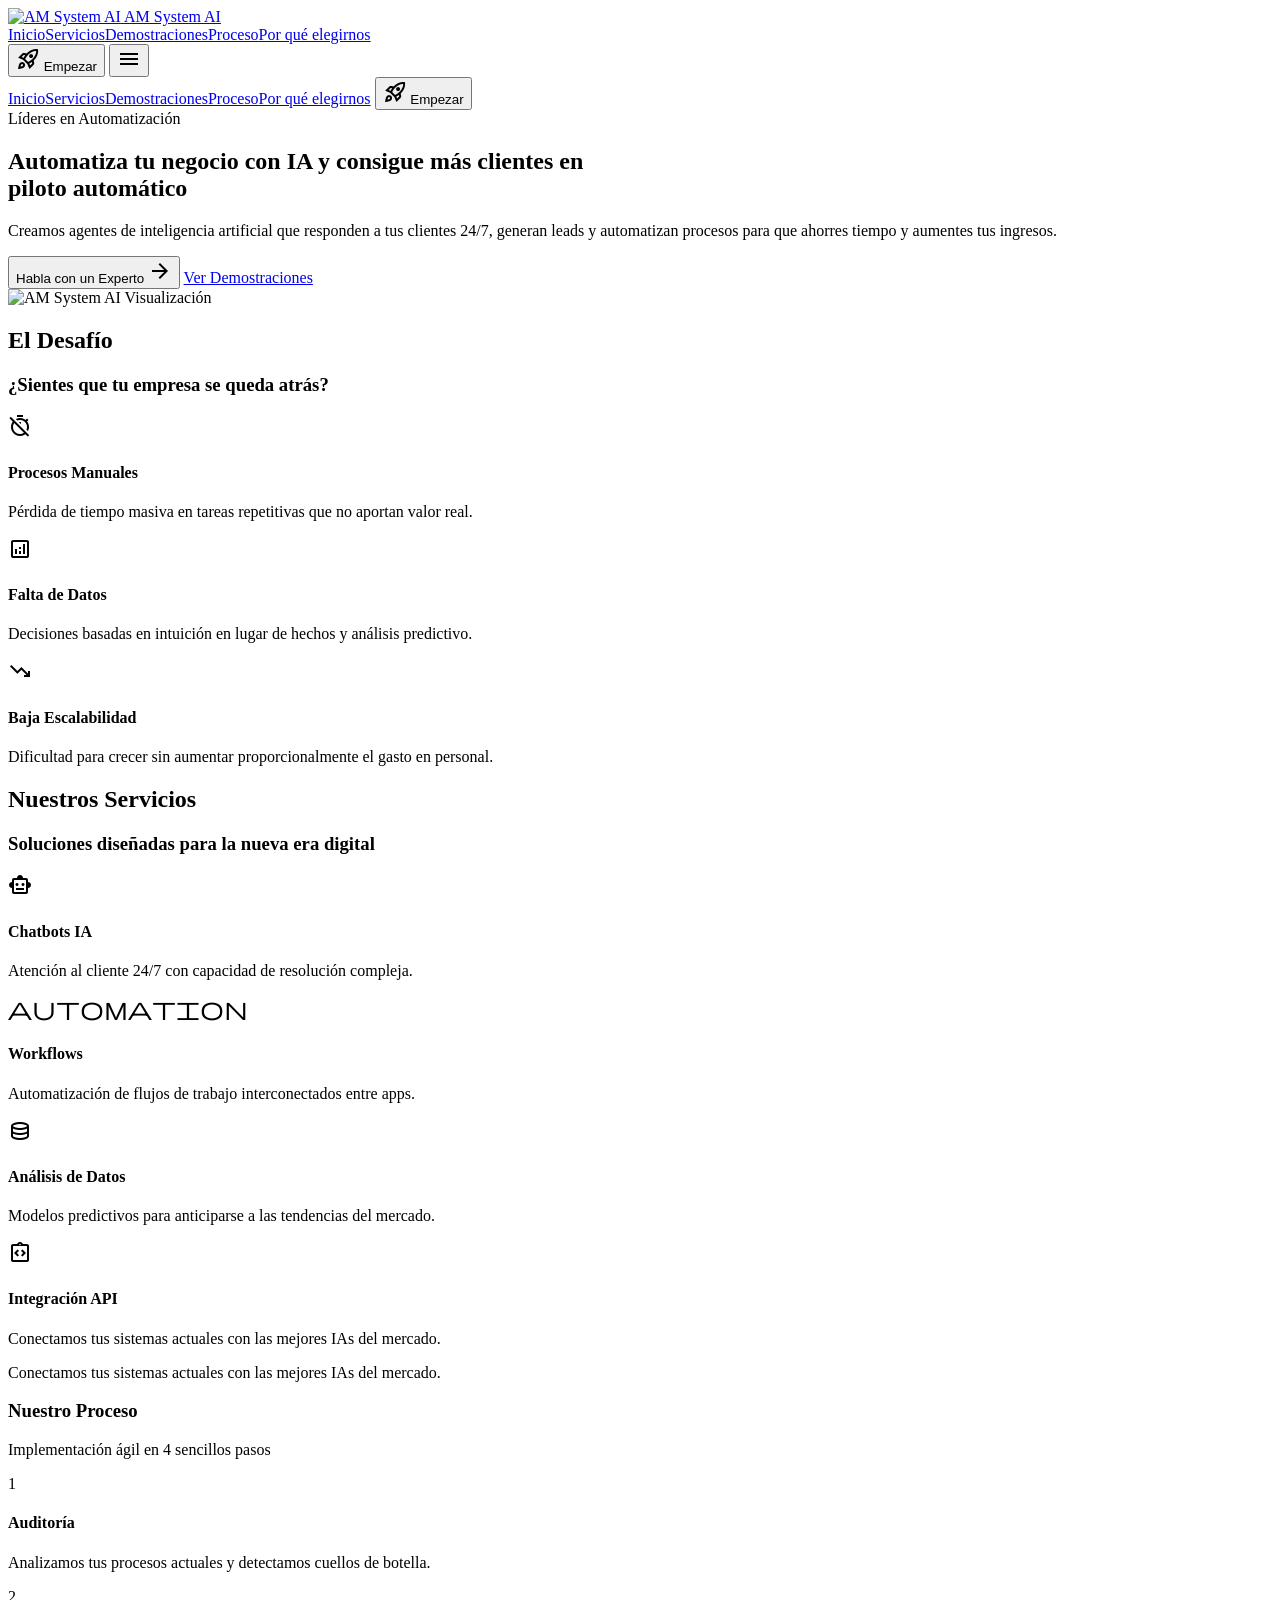
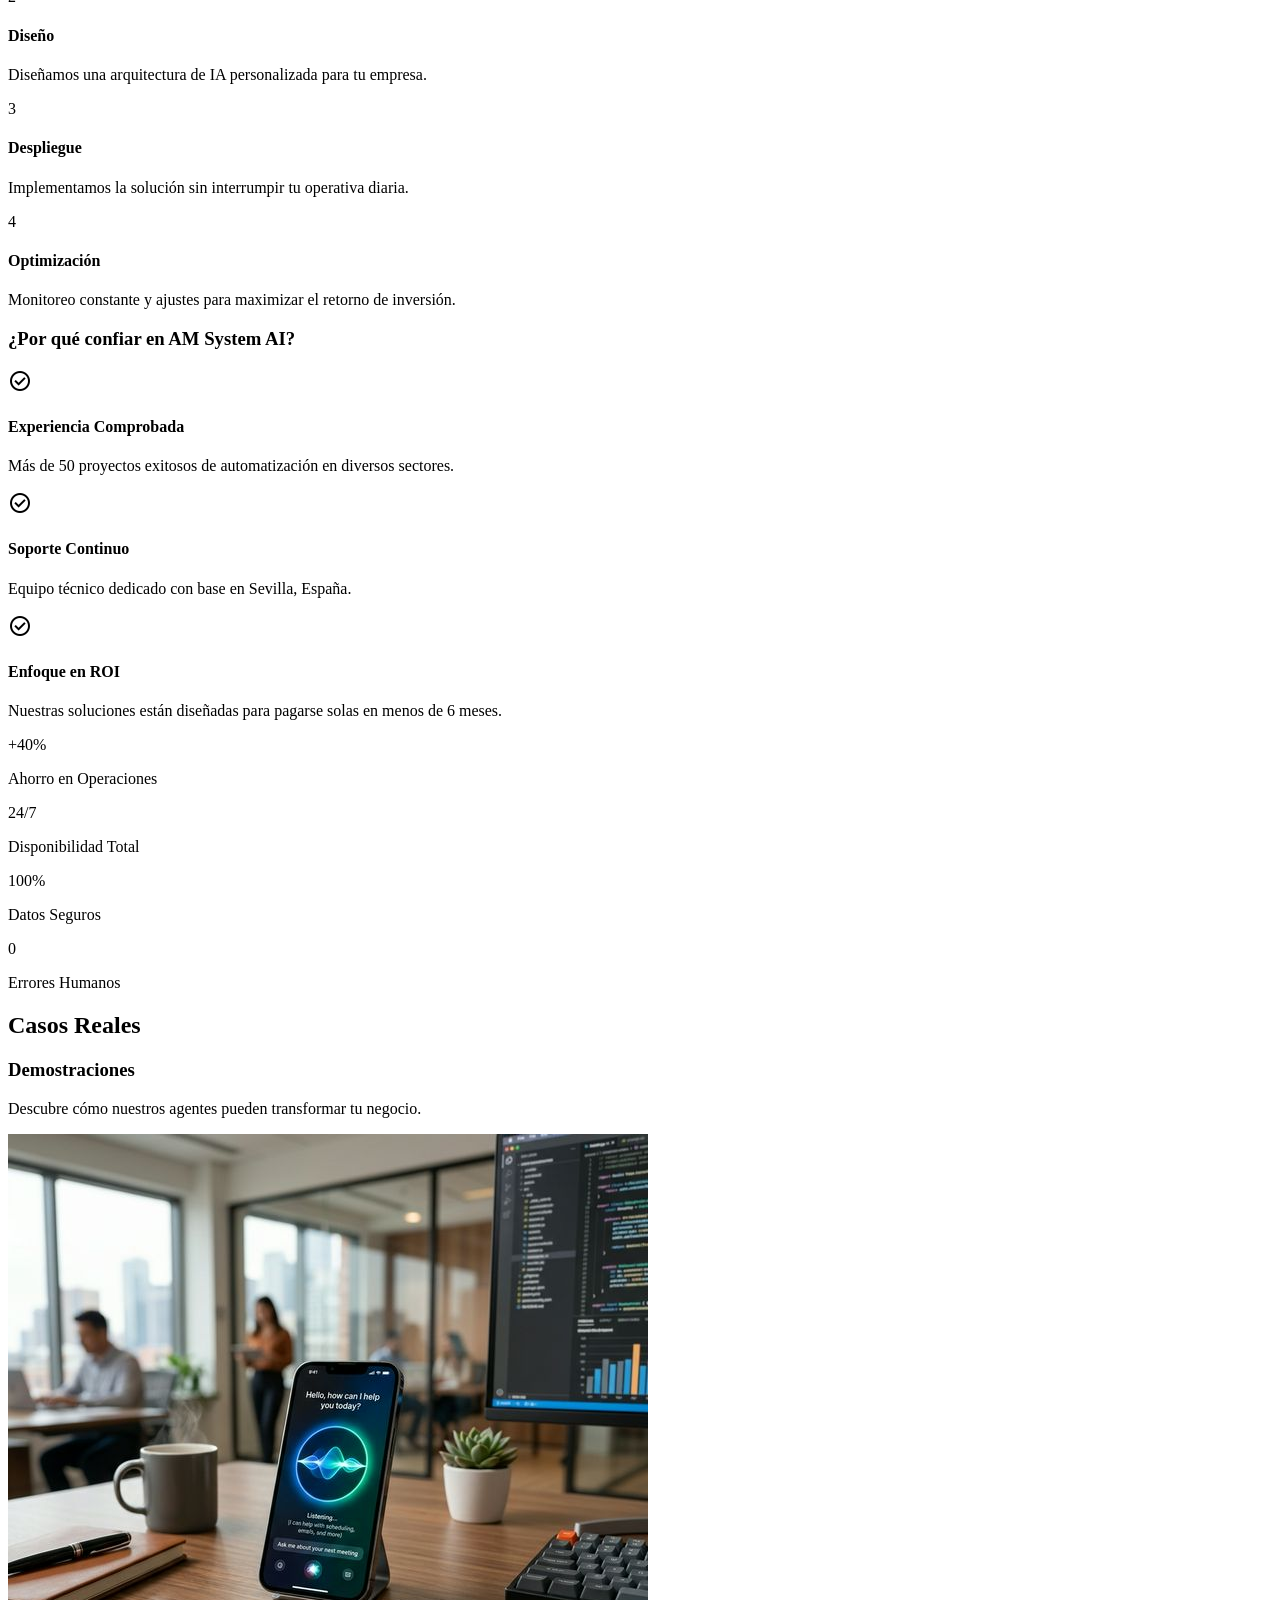
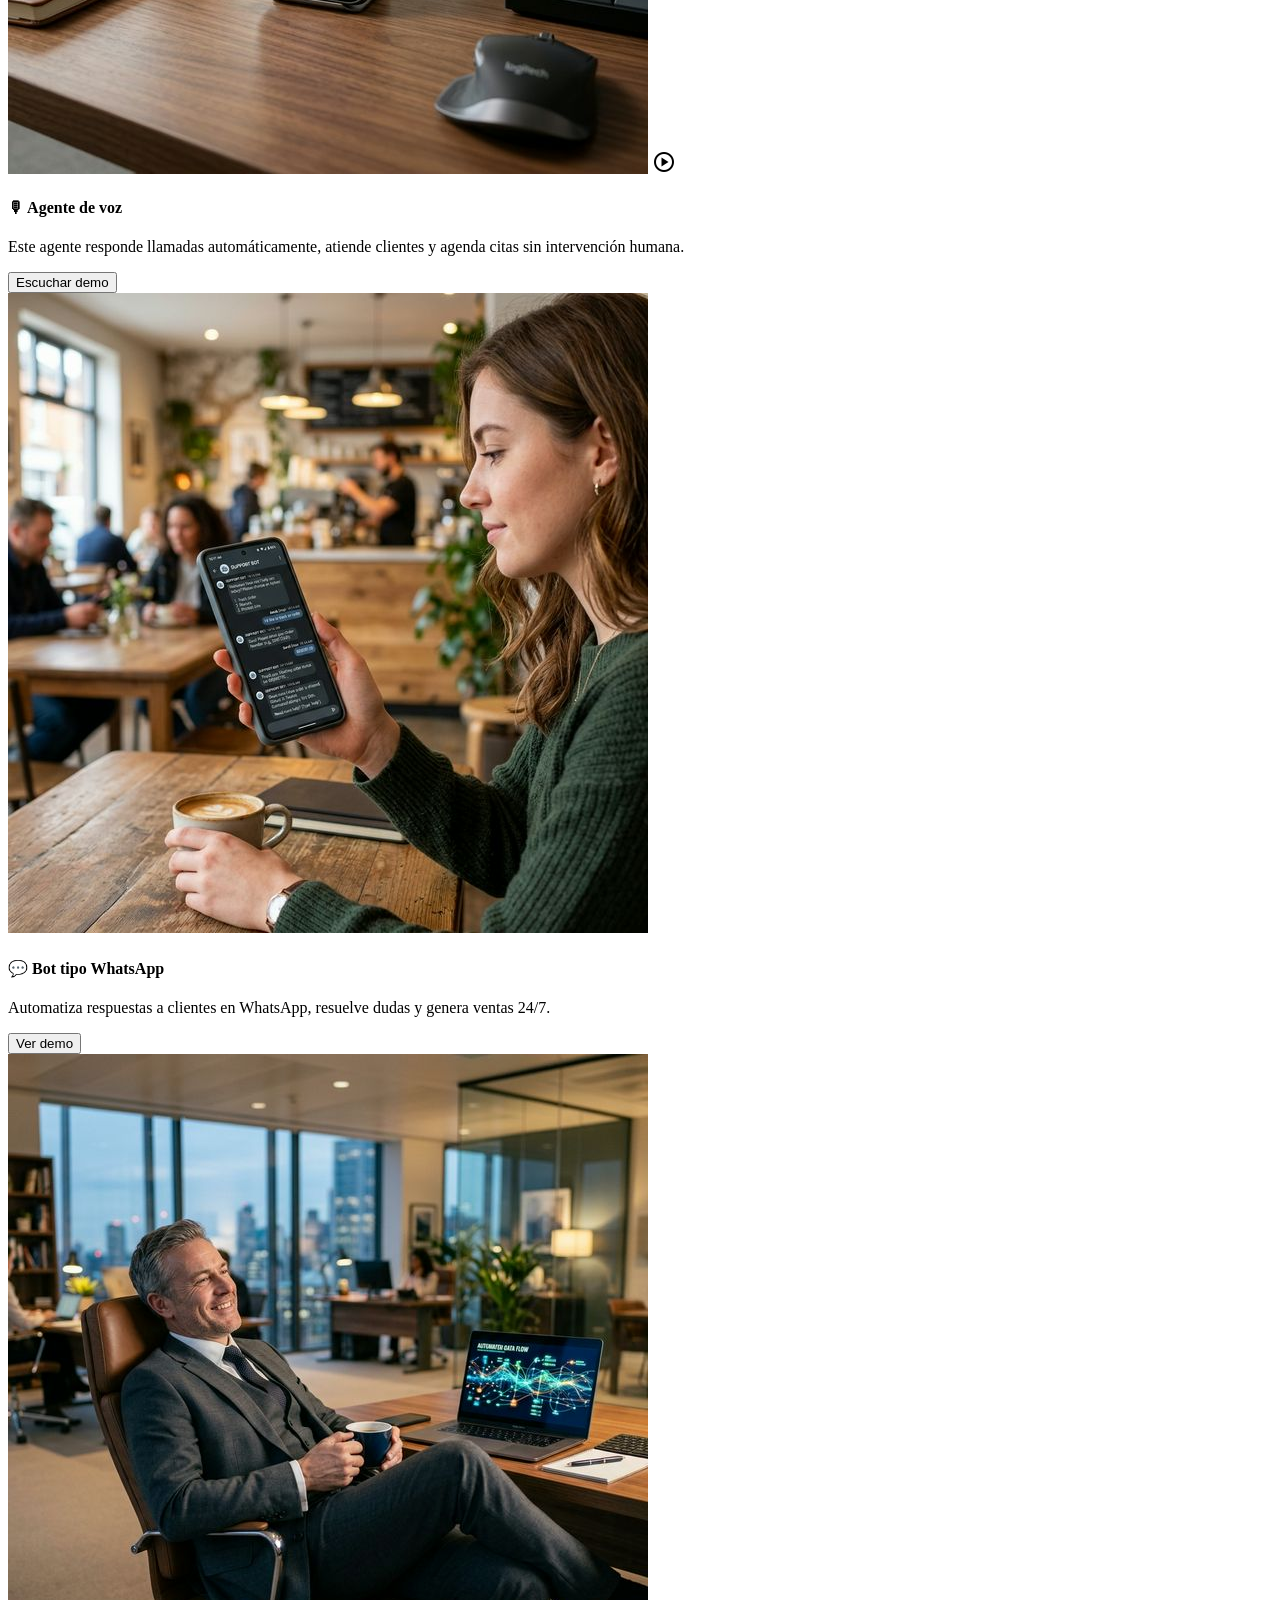
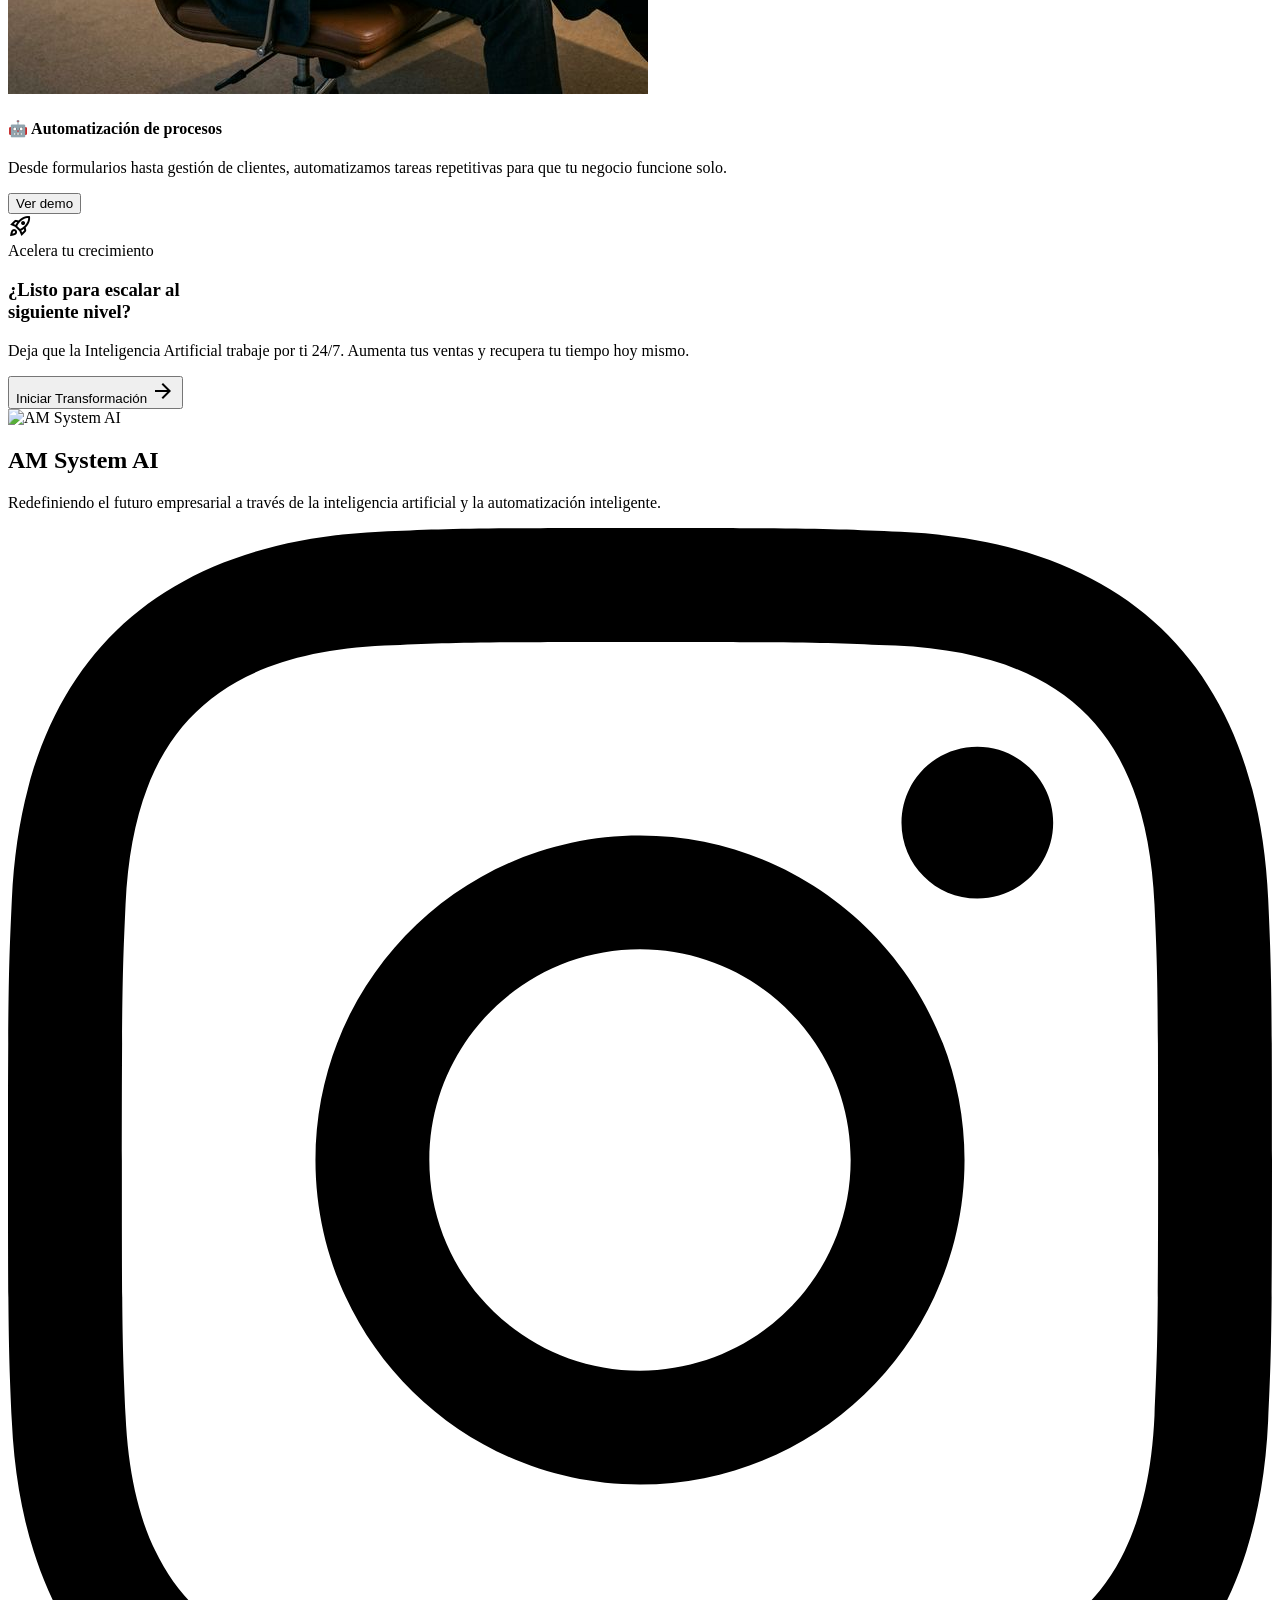
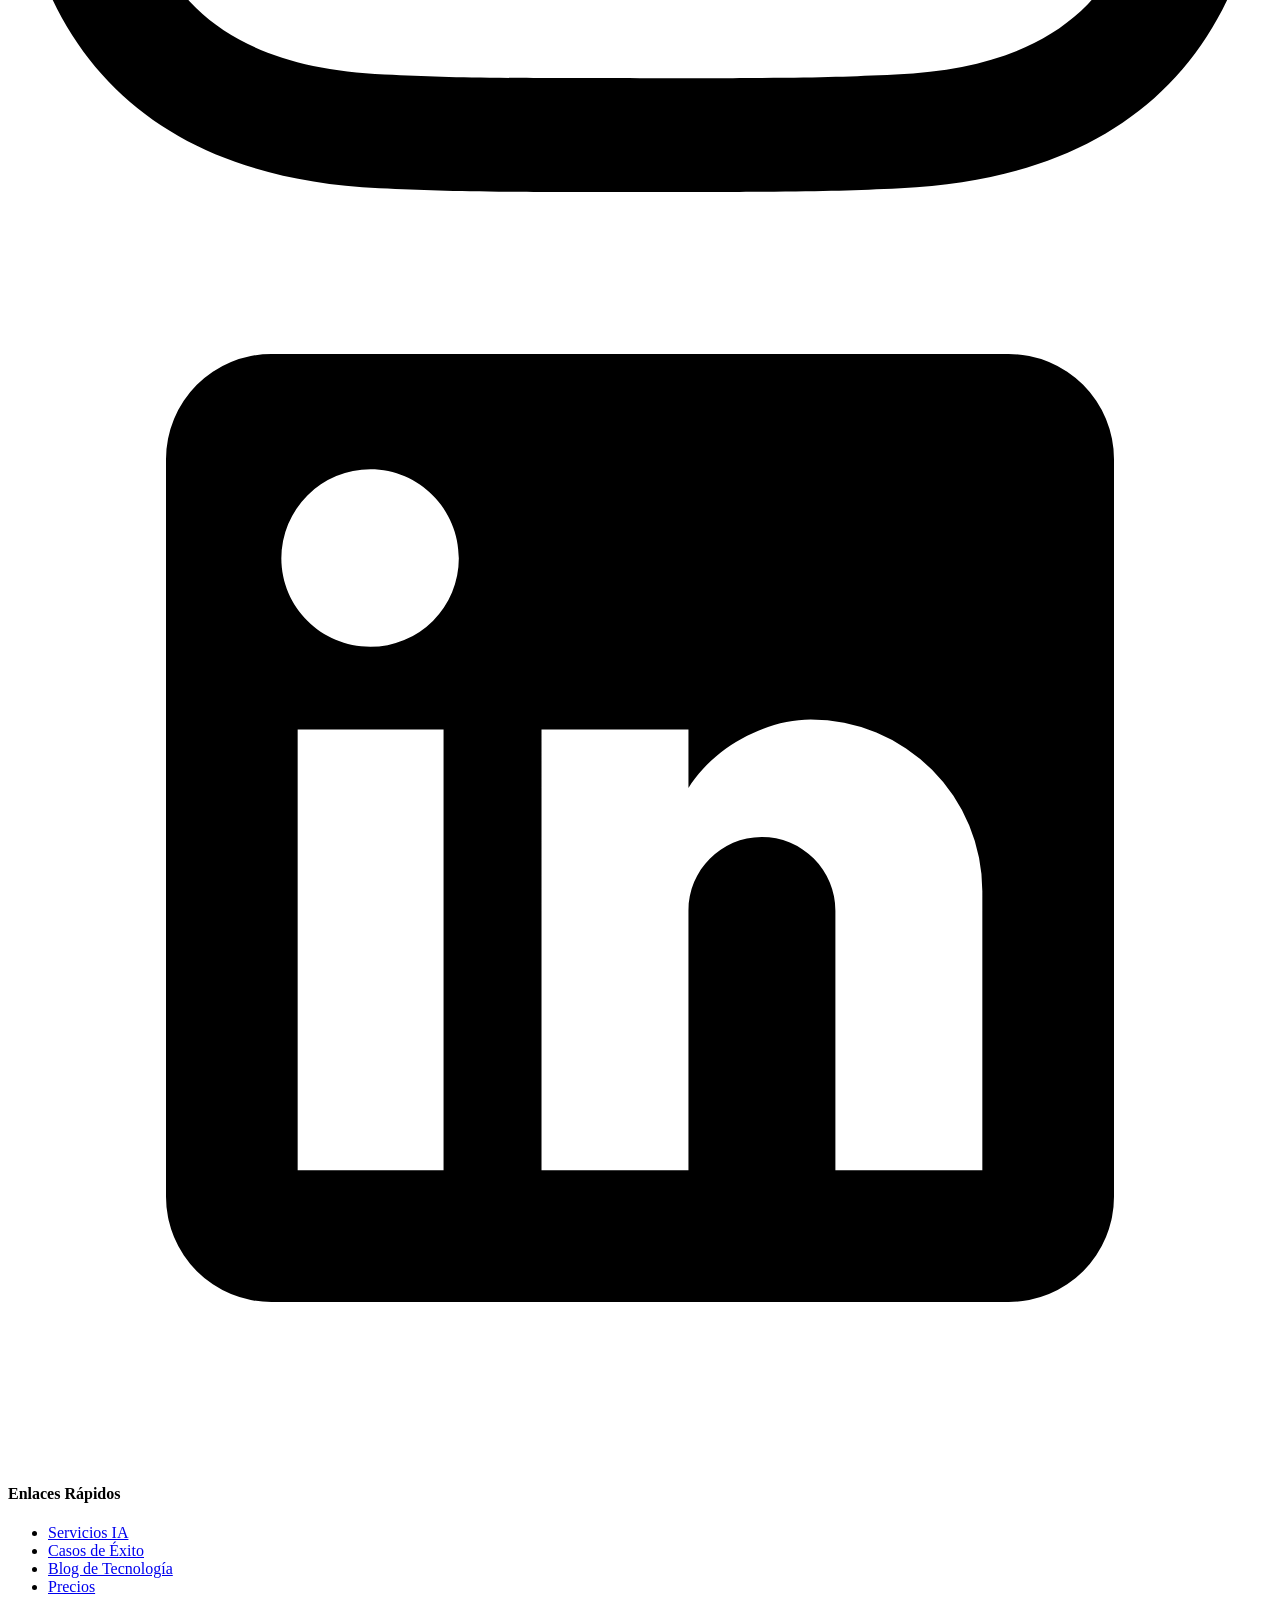
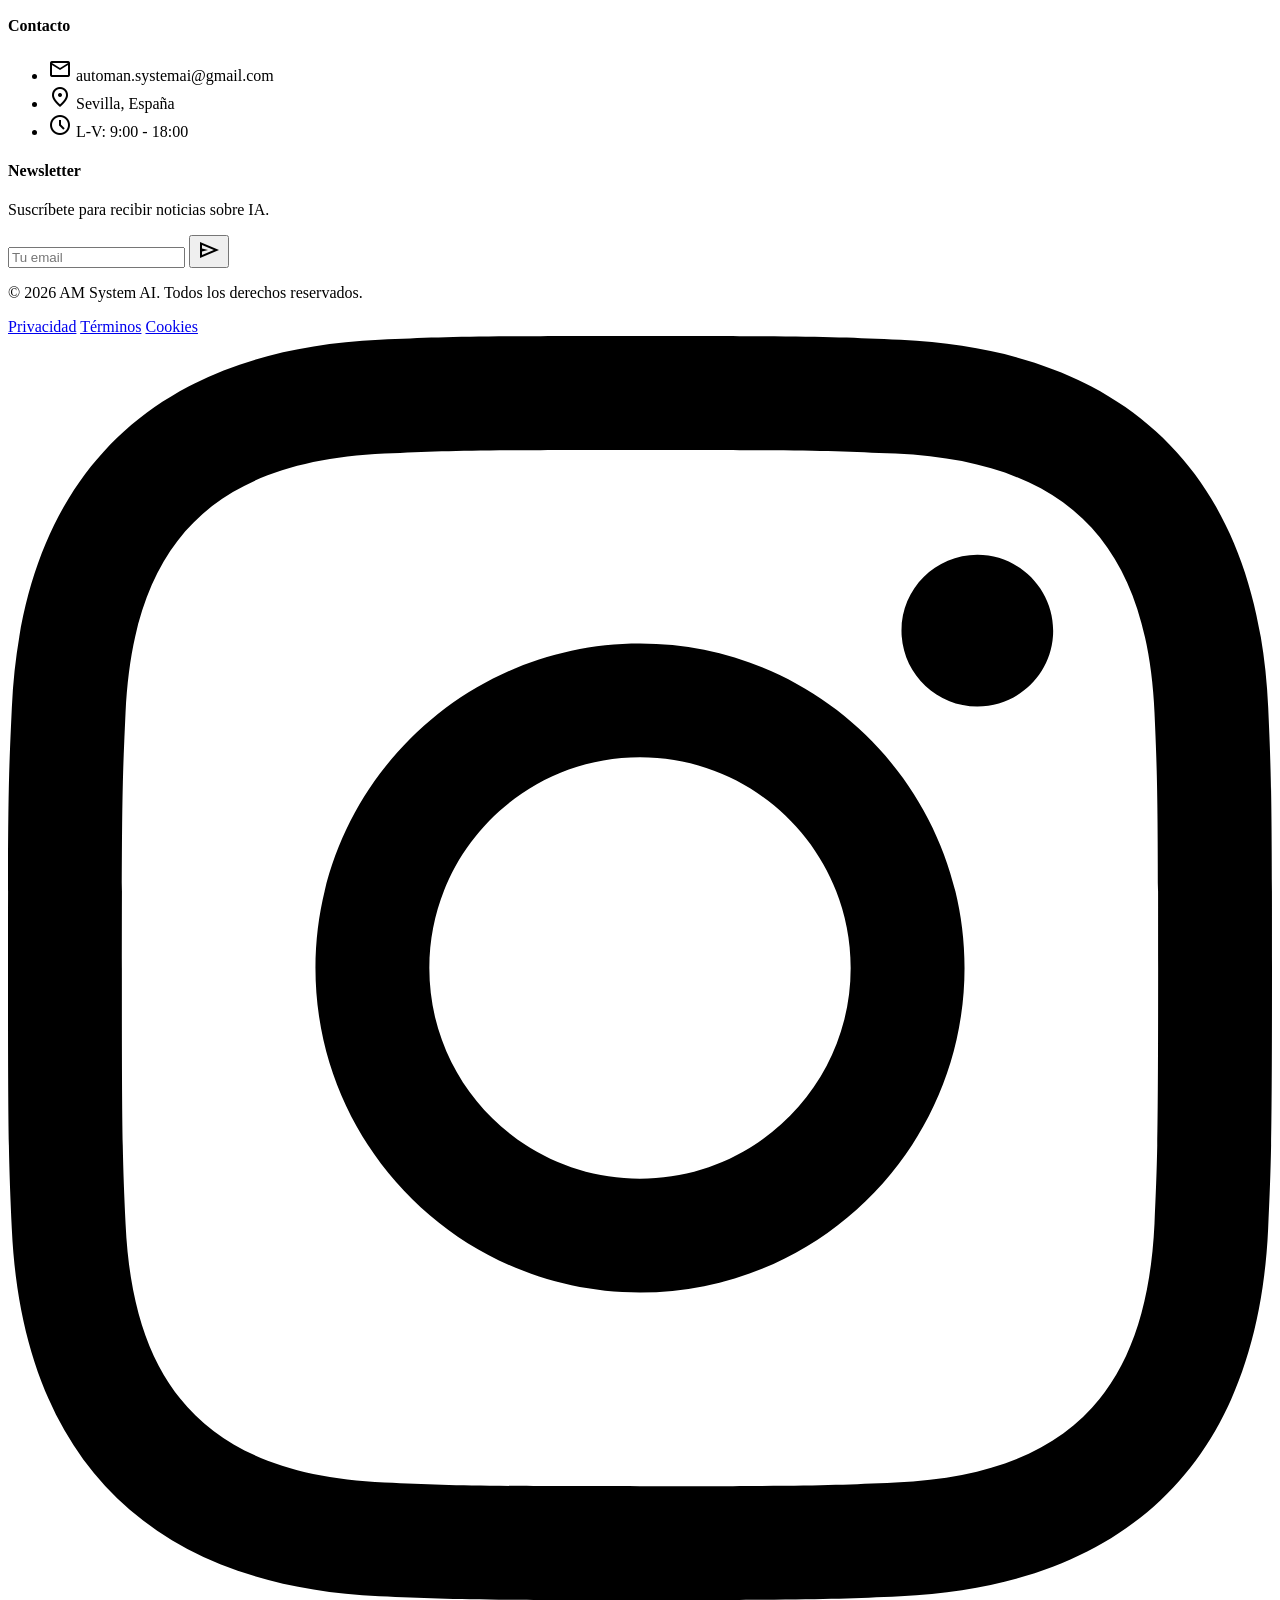
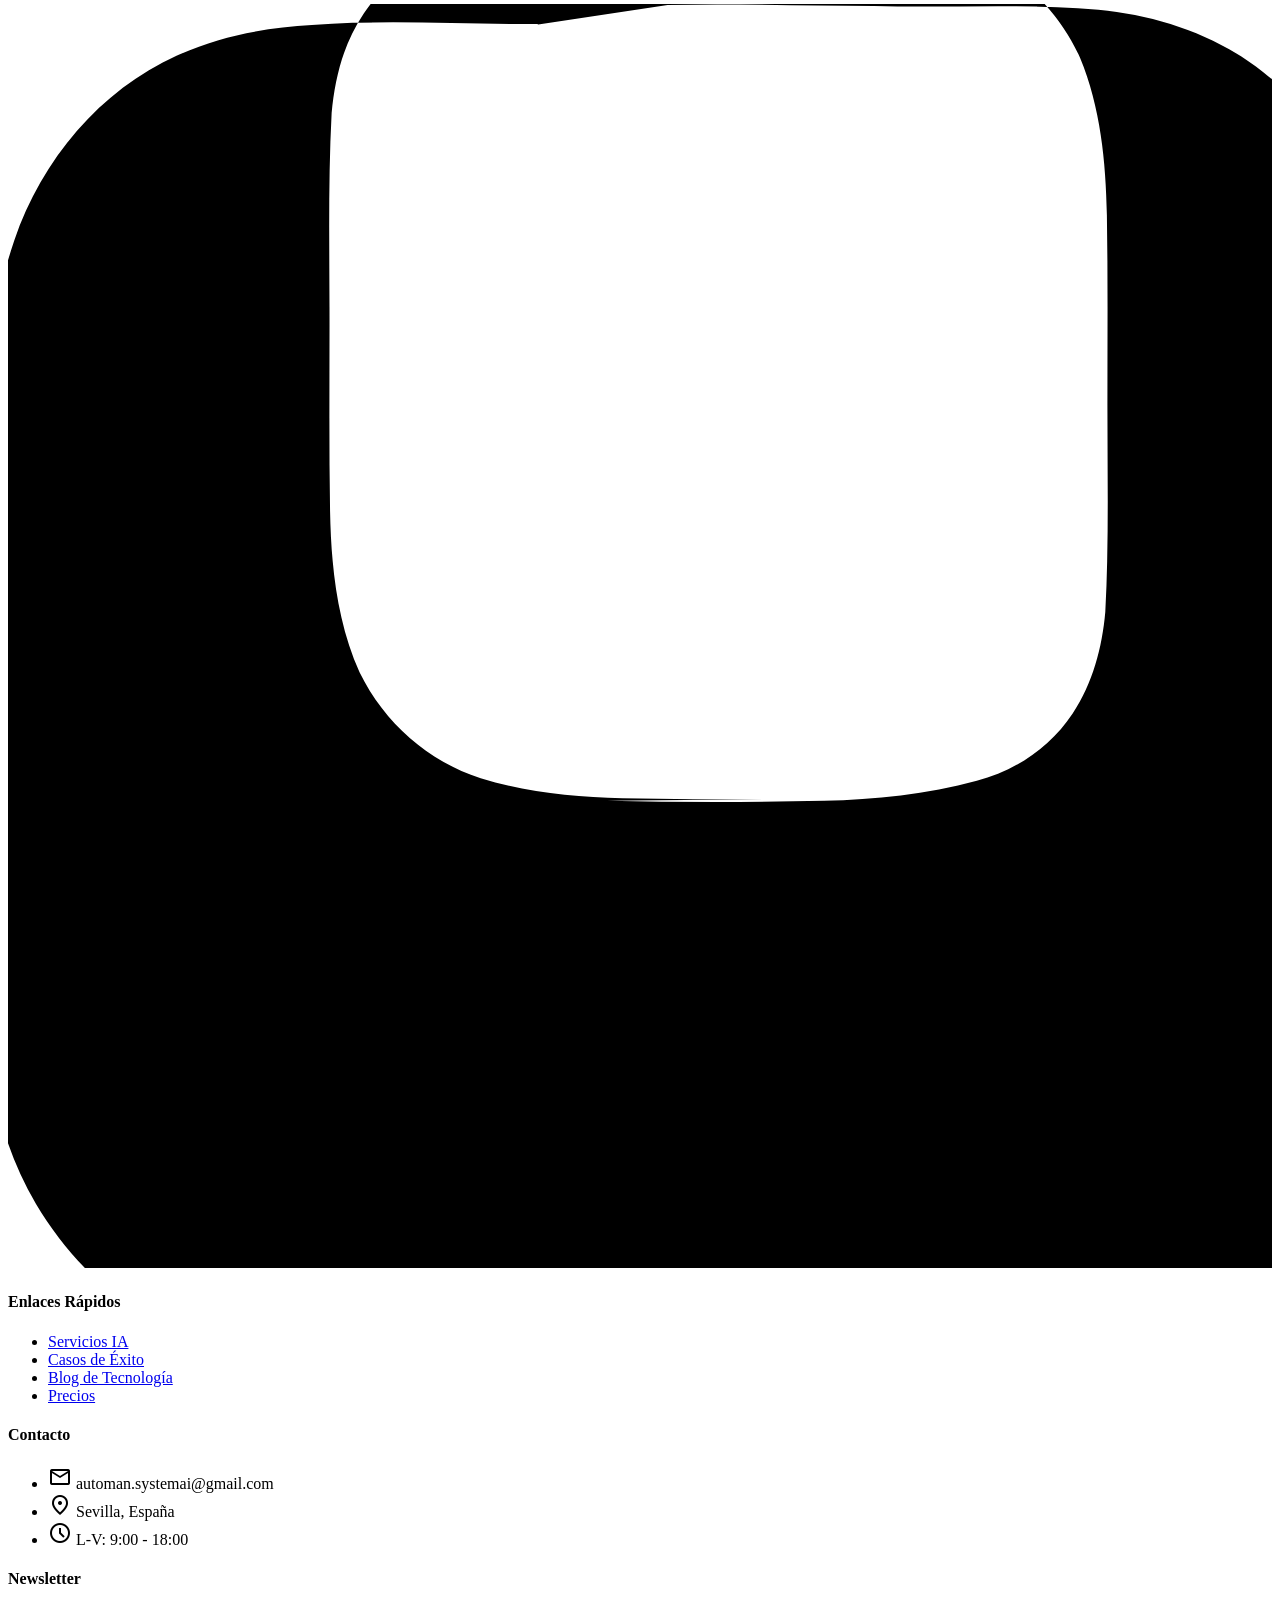
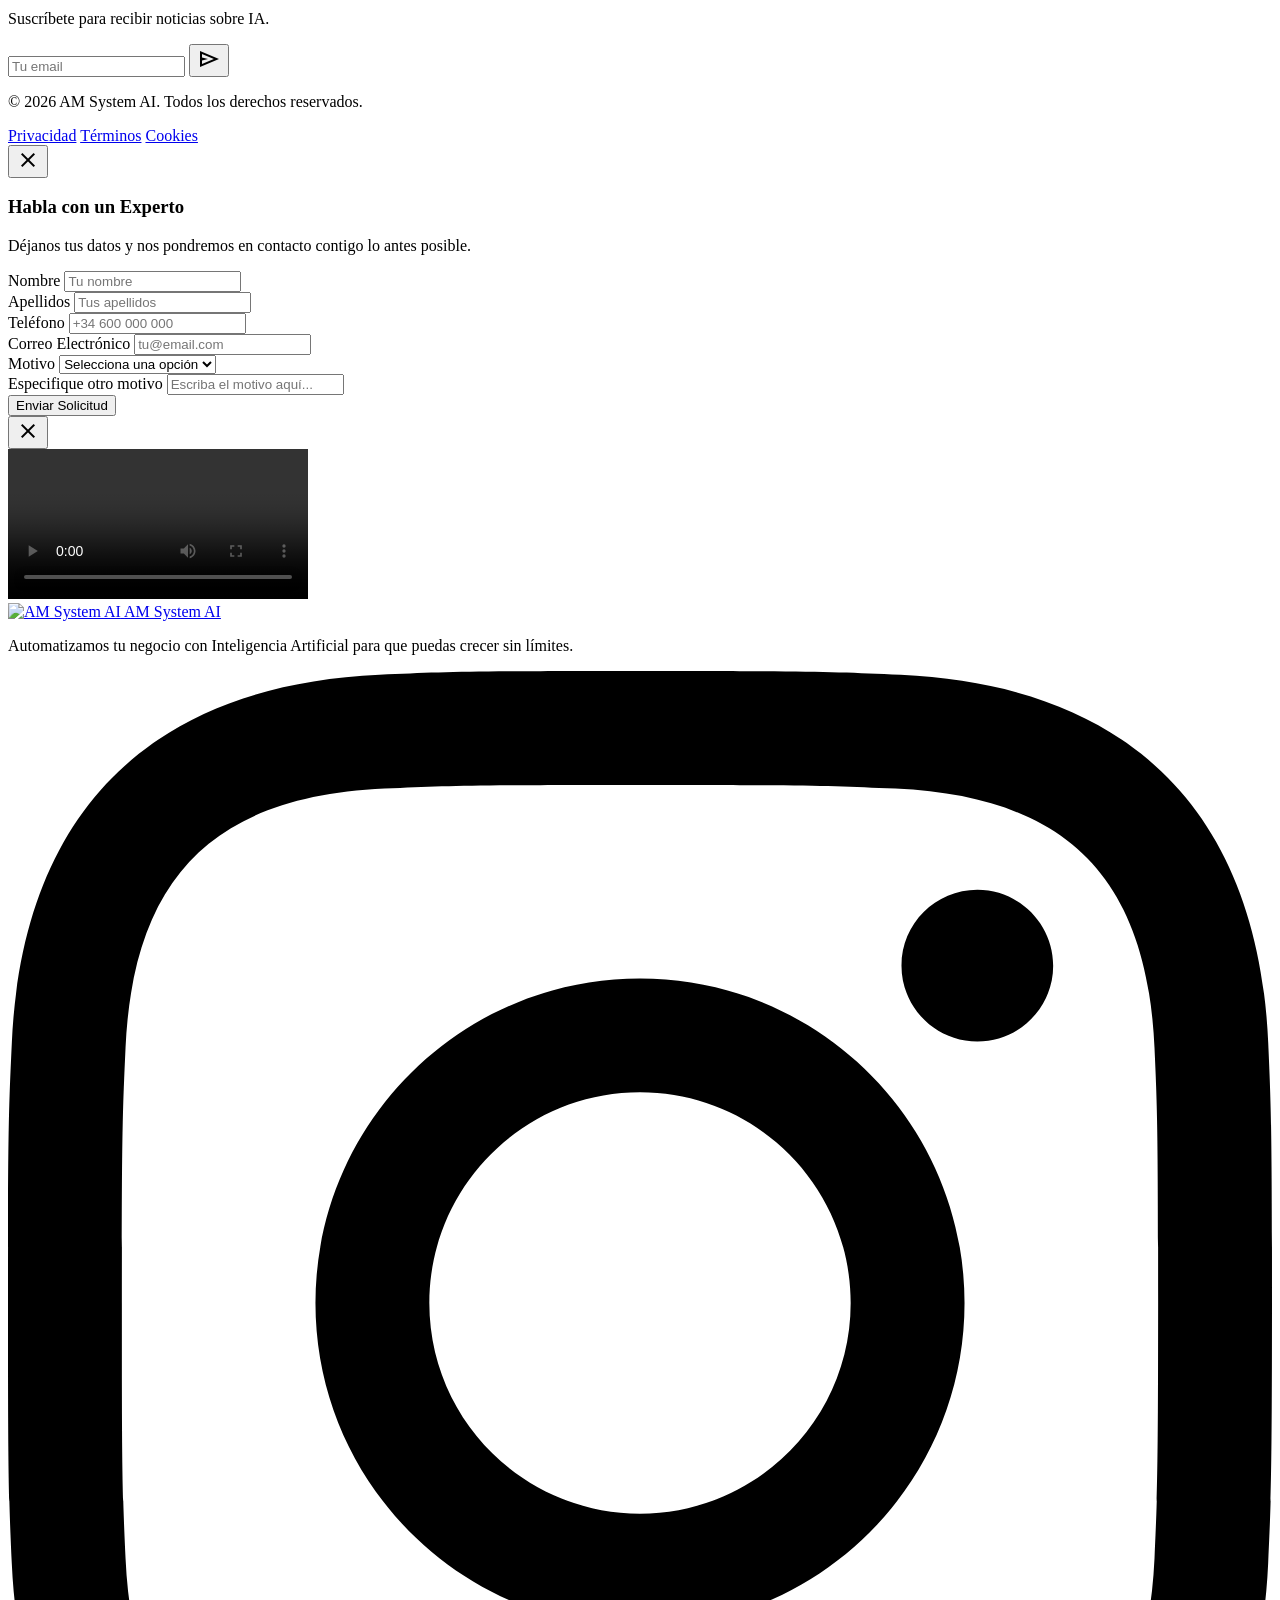
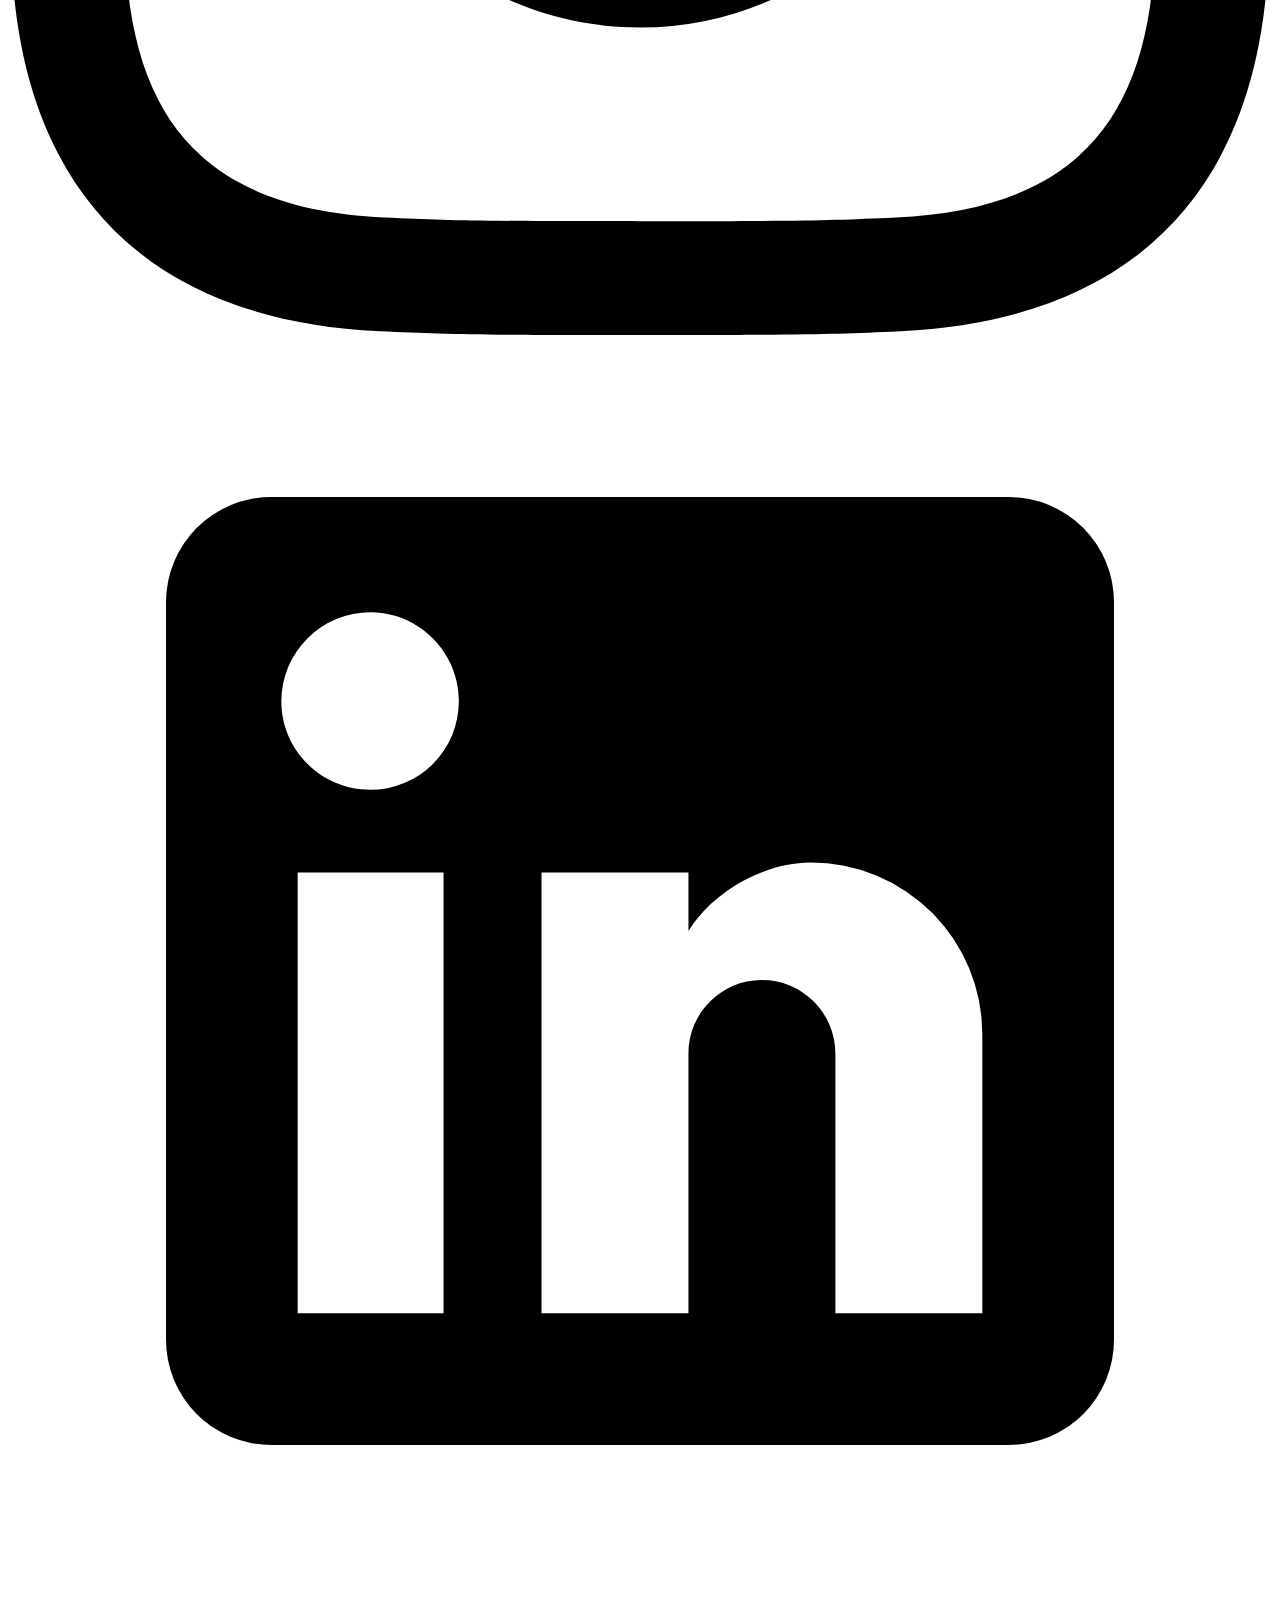
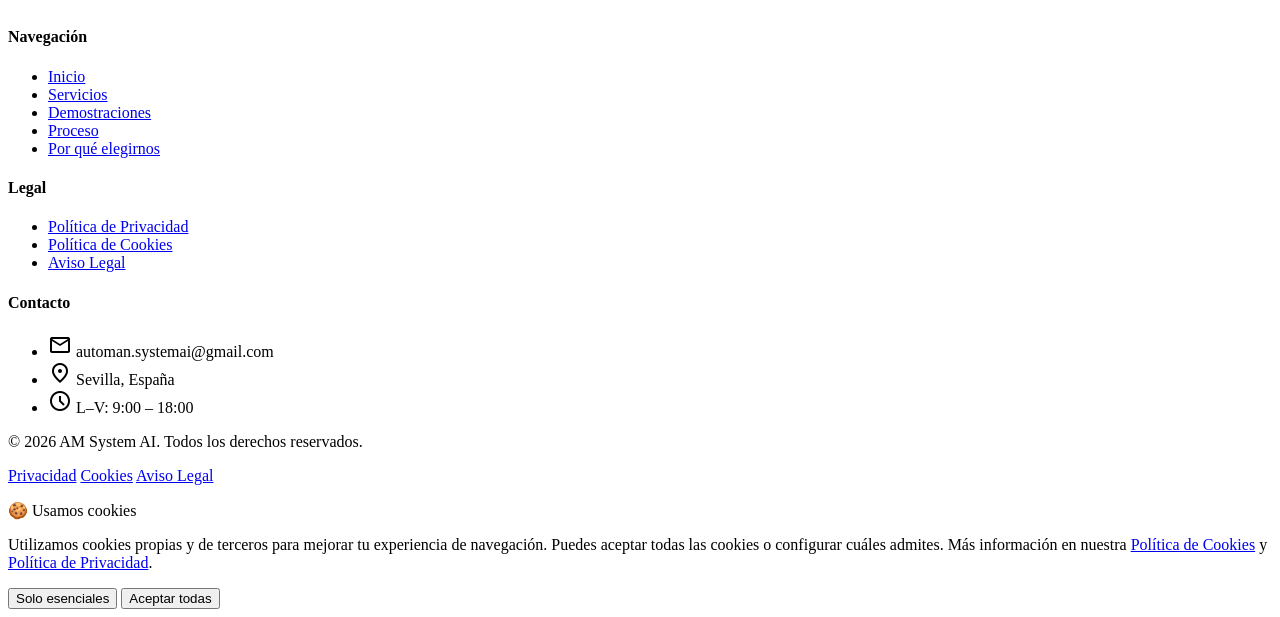
==== commit b6dc2011: "feat: header/footer compartidos via components.js, banner cookies, paginas legales" ====
--- a/Pag_Web_AutoSystemAI/index.html
+++ b/Pag_Web_AutoSystemAI/index.html
@@ -45,67 +45,9 @@
     <link href="css/styles.css" rel="stylesheet" />
 </head>
 
-<body class="bg-background-light dark:bg-background-dark font-display text-slate-900 dark:text-slate-100 antialiased">
-    <!-- Top Navigation Bar -->
-    <header class="sticky top-0 z-50 w-full bg-slate-950/90 backdrop-blur-lg border-b border-white/5">
-        <div class="mx-auto flex max-w-7xl items-center justify-between px-6 py-3">
-            <!-- Logo -->
-            <a href="index.html" class="flex items-center gap-3 flex-shrink-0">
-                <img src="assets/images/FotoPerfil.png" alt="AM System AI"
-                    class="h-10 w-10 object-cover rounded-full shadow-md border-2 border-accent/30" />
-                <span class="text-lg font-black tracking-tight text-white uppercase hidden sm:block">AM
-                    System AI</span>
-            </a>
-
-            <!-- Desktop Nav -->
-            <nav class="hidden md:flex items-center gap-1">
-                <a class="nav-link relative px-4 py-2.5 text-sm font-semibold text-slate-300 rounded-xl hover:text-white hover:bg-white/5 transition-all"
-                    href="index.html#inicio">Inicio</a>
-                <a class="nav-link relative px-4 py-2.5 text-sm font-semibold text-slate-300 rounded-xl hover:text-white hover:bg-white/5 transition-all"
-                    href="servicios.html">Servicios</a>
-                <a class="nav-link relative px-4 py-2.5 text-sm font-semibold text-slate-300 rounded-xl hover:text-white hover:bg-white/5 transition-all"
-                    href="demos.html">Demostraciones</a>
-                <a class="nav-link relative px-4 py-2.5 text-sm font-semibold text-slate-300 rounded-xl hover:text-white hover:bg-white/5 transition-all"
-                    href="proceso.html">Proceso</a>
-                <a class="nav-link relative px-4 py-2.5 text-sm font-semibold text-slate-300 rounded-xl hover:text-white hover:bg-white/5 transition-all"
-                    href="nosotros.html">Por qué elegirnos</a>
-            </nav>
-
-            <div class="flex items-center gap-3">
-                <button
-                    class="hidden sm:flex items-center gap-2 justify-center rounded-xl bg-accent px-5 py-2.5 text-sm font-bold text-white shadow-lg shadow-accent/30 hover:scale-105 hover:bg-green-500 transition-all"
-                    data-modal-target="contactModal">
-                    <span class="material-symbols-outlined text-base">rocket_launch</span>
-                    Empezar
-                </button>
-                <!-- Mobile Menu Button -->
-                <button id="mobileMenuBtn" class="md:hidden text-white p-2 rounded-lg hover:bg-white/10 transition-all">
-                    <span class="material-symbols-outlined">menu</span>
-                </button>
-            </div>
-        </div>
-        <!-- Mobile Menu -->
-        <div id="mobileMenu" class="hidden md:hidden bg-slate-900/95 backdrop-blur-lg border-t border-white/5 px-6 py-4">
-            <nav class="flex flex-col gap-1">
-                <a class="px-4 py-3 text-sm font-semibold text-slate-300 rounded-xl hover:text-white hover:bg-white/5 transition-all"
-                    href="index.html#inicio">Inicio</a>
-                <a class="px-4 py-3 text-sm font-semibold text-slate-300 rounded-xl hover:text-white hover:bg-white/5 transition-all"
-                    href="servicios.html">Servicios</a>
-                <a class="px-4 py-3 text-sm font-semibold text-slate-300 rounded-xl hover:text-white hover:bg-white/5 transition-all"
-                    href="demos.html">Demostraciones</a>
-                <a class="px-4 py-3 text-sm font-semibold text-slate-300 rounded-xl hover:text-white hover:bg-white/5 transition-all"
-                    href="proceso.html">Proceso</a>
-                <a class="px-4 py-3 text-sm font-semibold text-slate-300 rounded-xl hover:text-white hover:bg-white/5 transition-all"
-                    href="nosotros.html">Por qué elegirnos</a>
-                <button
-                    class="mt-2 w-full flex items-center justify-center gap-2 rounded-xl bg-accent px-5 py-3 text-sm font-bold text-white"
-                    data-modal-target="contactModal">
-                    <span class="material-symbols-outlined text-base">rocket_launch</span>
-                    Empezar
-                </button>
-            </nav>
-        </div>
-    </header>
+<body class="bg-background-dark font-display text-slate-900 dark:text-slate-100 antialiased">
+    <header id="site-header"></header>
+
     <!-- Hero Section -->
     <section class="relative overflow-hidden bg-background-dark py-20 lg:py-32" id="inicio">
         <!-- Grid pattern background -->
@@ -707,6 +649,8 @@
         </div>
     </div>
 
+    <div id="site-footer"></div>
+    <script src="js/components.js"></script>
     <script src="js/scripts.js"></script>
 </body>
 
